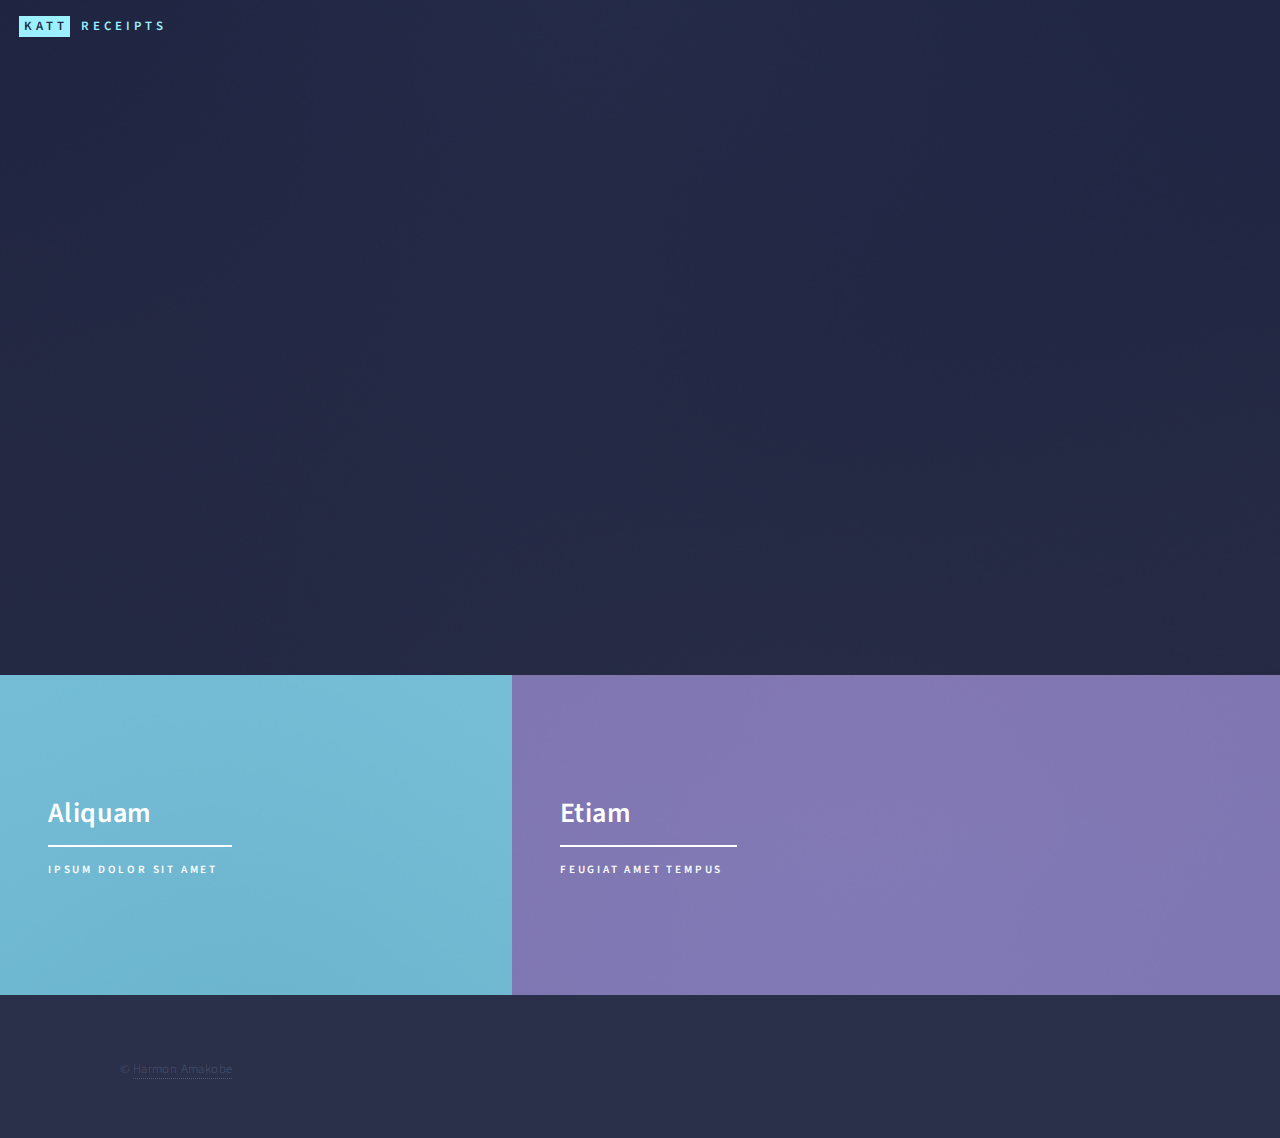
==== public/index.html @ 0a0f6b55 "simplified html" ====
<!DOCTYPE HTML>
<html lang="en">
<head>
    <meta charset="utf-8">
    <meta name="viewport" content="width=device-width, initial-scale=1, user-scalable=no">
    <title>Katt Receipts</title>
    <link rel="stylesheet" href="assets/css/main.css">
    <link rel="icon" href="images/logos/favicon.png">
    <noscript><link rel="stylesheet" href="assets/css/noscript.css"></noscript>
</head>
<body class="is-preload">

    <div id="wrapper">

        <header id="header" class="alt">
            <a href="index.html" class="logo">
                <strong>Katt</strong>
                <span>Receipts</span>
            </a>
        </header>

        <section id="banner" class="major">
            <div class="inner">
                <iframe class="video" src="https://www.youtube.com/embed/8oRRZiRQxTs?autoplay=1" frameborder="0" allow="accelerometer; autoplay; encrypted-media; gyroscope;" allowfullscreen></iframe>
            </div>
        </section>

        <div id="main">

            <section id="one" class="tiles">
                <article>
                    <span class="image">
                        <img src="images/pic01.jpg" alt="">
                    </span>
                    <header class="major">
                        <h3><a href="landing.html" class="link">Aliquam</a></h3>
                        <p>Ipsum dolor sit amet</p>
                    </header>
                </article>
                <article>
                    <span class="image">
                        <img src="images/pic06.jpg" alt="">
                    </span>
                    <header class="major">
                        <h3><a href="landing.html" class="link">Etiam</a></h3>
                        <p>Feugiat amet tempus</p>
                    </header>
                </article>
            </section>

            <footer id="footer">
                <div class="inner">
                    <ul class="copyright">
                        <li>&copy; <a href="https://harmon.amakobe.page">Harmon Amakobe</a></li>
                    </ul>
                </div>
            </footer>

        </div>

        <script src="assets/js/jquery.min.js"></script>
        <script src="assets/js/jquery.scrolly.min.js"></script>
        <script src="assets/js/jquery.scrollex.min.js"></script>
        <script src="assets/js/browser.min.js"></script>
        <script src="assets/js/breakpoints.min.js"></script>
        <script src="assets/js/util.js"></script>
        <script src="assets/js/main.js"></script>

    </div>

</body>
</html>
---- public/assets/css/main.css ----
@import url(fontawesome-all.min.css);
@import url("https://fonts.googleapis.com/css?family=Source+Sans+Pro:300,300italic,600,600italic");

/*
	Forty by HTML5 UP
	html5up.net | @ajlkn
	Free for personal and commercial use under the CCA 3.0 license (html5up.net/license)
*/

html, body, div, span, applet, object,
iframe, h1, h2, h3, h4, h5, h6, p, blockquote,
pre, a, abbr, acronym, address, big, cite,
code, del, dfn, em, img, ins, kbd, q, s, samp,
small, strike, strong, sub, sup, tt, var, b,
u, i, center, dl, dt, dd, ol, ul, li, fieldset,
form, label, legend, table, caption, tbody,
tfoot, thead, tr, th, td, article, aside,
canvas, details, embed, figure, figcaption,
footer, header, hgroup, menu, nav, output, ruby,
section, summary, time, mark, audio, video {
	margin: 0;
	padding: 0;
	border: 0;
	font-size: 100%;
	font: inherit;
	vertical-align: baseline;}

article, aside, details, figcaption, figure,
footer, header, hgroup, menu, nav, section {
	display: block;}

.video {
	aspect-ratio: 16 / 9;
	width: 100%;
	}

body {
	line-height: 1;
}

ol, ul {
	list-style: none;
}

blockquote, q {
	quotes: none;
}

	blockquote:before, blockquote:after, q:before, q:after {
		content: '';
		content: none;
	}

table {
	border-collapse: collapse;
	border-spacing: 0;
}

body {
	-webkit-text-size-adjust: none;
}

mark {
	background-color: transparent;
	color: inherit;
}

input::-moz-focus-inner {
	border: 0;
	padding: 0;
}

input, select, textarea {
	-moz-appearance: none;
	-webkit-appearance: none;
	-ms-appearance: none;
	appearance: none;
}

/* Basic */

	@-ms-viewport {
		width: device-width;
	}

	body {
		-ms-overflow-style: scrollbar;
	}

	@media screen and (max-width: 480px) {

		html, body {
			min-width: 320px;
		}

	}

	html {
		box-sizing: border-box;
	}

	*, *:before, *:after {
		box-sizing: inherit;
	}

	body {
		background: #242943;
	}

		body.is-preload *, body.is-preload *:before, body.is-preload *:after {
			-moz-animation: none !important;
			-webkit-animation: none !important;
			-ms-animation: none !important;
			animation: none !important;
			-moz-transition: none !important;
			-webkit-transition: none !important;
			-ms-transition: none !important;
			transition: none !important;
		}

/* Type */

	body, input, select, textarea {
		color: #ffffff;
		font-family: "Source Sans Pro", Helvetica, sans-serif;
		font-size: 17pt;
		font-weight: 300;
		letter-spacing: 0.025em;
		line-height: 1.65;
	}

		@media screen and (max-width: 1680px) {

			body, input, select, textarea {
				font-size: 14pt;
			}

		}

		@media screen and (max-width: 1280px) {

			body, input, select, textarea {
				font-size: 12pt;
			}

		}

		@media screen and (max-width: 360px) {

			body, input, select, textarea {
				font-size: 11pt;
			}

		}

	a {
		-moz-transition: color 0.2s ease-in-out, border-bottom-color 0.2s ease-in-out;
		-webkit-transition: color 0.2s ease-in-out, border-bottom-color 0.2s ease-in-out;
		-ms-transition: color 0.2s ease-in-out, border-bottom-color 0.2s ease-in-out;
		transition: color 0.2s ease-in-out, border-bottom-color 0.2s ease-in-out;
		border-bottom: dotted 1px;
		color: inherit;
		text-decoration: none;
	}

		a:hover {
			border-bottom-color: transparent;
			color: #9bf1ff !important;
		}

		a:active {
			color: #53e3fb !important;
		}

	strong, b {
		color: #ffffff;
		font-weight: 600;
	}

	em, i {
		font-style: italic;
	}

	p {
		margin: 0 0 2em 0;
	}

	h1, h2, h3, h4, h5, h6 {
		color: #ffffff;
		font-weight: 600;
		line-height: 1.65;
		margin: 0 0 1em 0;
	}

		h1 a, h2 a, h3 a, h4 a, h5 a, h6 a {
			color: inherit;
			border-bottom: 0;
		}

	h1 {
		font-size: 2.5em;
	}

	h2 {
		font-size: 1.75em;
	}

	h3 {
		font-size: 1.35em;
	}

	h4 {
		font-size: 1.1em;
	}

	h5 {
		font-size: 0.9em;
	}

	h6 {
		font-size: 0.7em;
	}

	@media screen and (max-width: 736px) {

		h1 {
			font-size: 2em;
		}

		h2 {
			font-size: 1.5em;
		}

		h3 {
			font-size: 1.25em;
		}

	}

	sub {
		font-size: 0.8em;
		position: relative;
		top: 0.5em;
	}

	sup {
		font-size: 0.8em;
		position: relative;
		top: -0.5em;
	}

	blockquote {
		border-left: solid 4px rgba(212, 212, 255, 0.1);
		font-style: italic;
		margin: 0 0 2em 0;
		padding: 0.5em 0 0.5em 2em;
	}

	code {
		background: rgba(212, 212, 255, 0.035);
		font-family: "Courier New", monospace;
		font-size: 0.9em;
		margin: 0 0.25em;
		padding: 0.25em 0.65em;
	}

	pre {
		-webkit-overflow-scrolling: touch;
		font-family: "Courier New", monospace;
		font-size: 0.9em;
		margin: 0 0 2em 0;
	}

		pre code {
			display: block;
			line-height: 1.75;
			padding: 1em 1.5em;
			overflow-x: auto;
		}

	hr {
		border: 0;
		border-bottom: solid 1px rgba(212, 212, 255, 0.1);
		margin: 2em 0;
	}

		hr.major {
			margin: 3em 0;
		}

	.align-left {
		text-align: left;
	}

	.align-center {
		text-align: center;
	}

	.align-right {
		text-align: right;
	}

/* Row */

	.row {
		display: flex;
		flex-wrap: wrap;
		box-sizing: border-box;
		align-items: stretch;
	}

		.row > * {
			box-sizing: border-box;
		}

		.row.gtr-uniform > * > :last-child {
			margin-bottom: 0;
		}

		.row.aln-left {
			justify-content: flex-start;
		}

		.row.aln-center {
			justify-content: center;
		}

		.row.aln-right {
			justify-content: flex-end;
		}

		.row.aln-top {
			align-items: flex-start;
		}

		.row.aln-middle {
			align-items: center;
		}

		.row.aln-bottom {
			align-items: flex-end;
		}

		.row > .imp {
			order: -1;
		}

		.row > .col-1 {
			width: 8.33333%;
		}

		.row > .off-1 {
			margin-left: 8.33333%;
		}

		.row > .col-2 {
			width: 16.66667%;
		}

		.row > .off-2 {
			margin-left: 16.66667%;
		}

		.row > .col-3 {
			width: 25%;
		}

		.row > .off-3 {
			margin-left: 25%;
		}

		.row > .col-4 {
			width: 33.33333%;
		}

		.row > .off-4 {
			margin-left: 33.33333%;
		}

		.row > .col-5 {
			width: 41.66667%;
		}

		.row > .off-5 {
			margin-left: 41.66667%;
		}

		.row > .col-6 {
			width: 50%;
		}

		.row > .off-6 {
			margin-left: 50%;
		}

		.row > .col-7 {
			width: 58.33333%;
		}

		.row > .off-7 {
			margin-left: 58.33333%;
		}

		.row > .col-8 {
			width: 66.66667%;
		}

		.row > .off-8 {
			margin-left: 66.66667%;
		}

		.row > .col-9 {
			width: 75%;
		}

		.row > .off-9 {
			margin-left: 75%;
		}

		.row > .col-10 {
			width: 83.33333%;
		}

		.row > .off-10 {
			margin-left: 83.33333%;
		}

		.row > .col-11 {
			width: 91.66667%;
		}

		.row > .off-11 {
			margin-left: 91.66667%;
		}

		.row > .col-12 {
			width: 100%;
		}

		.row > .off-12 {
			margin-left: 100%;
		}

		.row.gtr-0 {
			margin-top: 0;
			margin-left: 0em;
		}

			.row.gtr-0 > * {
				padding: 0 0 0 0em;
			}

			.row.gtr-0.gtr-uniform {
				margin-top: 0em;
			}

				.row.gtr-0.gtr-uniform > * {
					padding-top: 0em;
				}

		.row.gtr-25 {
			margin-top: 0;
			margin-left: -0.5em;
		}

			.row.gtr-25 > * {
				padding: 0 0 0 0.5em;
			}

			.row.gtr-25.gtr-uniform {
				margin-top: -0.5em;
			}

				.row.gtr-25.gtr-uniform > * {
					padding-top: 0.5em;
				}

		.row.gtr-50 {
			margin-top: 0;
			margin-left: -1em;
		}

			.row.gtr-50 > * {
				padding: 0 0 0 1em;
			}

			.row.gtr-50.gtr-uniform {
				margin-top: -1em;
			}

				.row.gtr-50.gtr-uniform > * {
					padding-top: 1em;
				}

		.row {
			margin-top: 0;
			margin-left: -2em;
		}

			.row > * {
				padding: 0 0 0 2em;
			}

			.row.gtr-uniform {
				margin-top: -2em;
			}

				.row.gtr-uniform > * {
					padding-top: 2em;
				}

		.row.gtr-150 {
			margin-top: 0;
			margin-left: -3em;
		}

			.row.gtr-150 > * {
				padding: 0 0 0 3em;
			}

			.row.gtr-150.gtr-uniform {
				margin-top: -3em;
			}

				.row.gtr-150.gtr-uniform > * {
					padding-top: 3em;
				}

		.row.gtr-200 {
			margin-top: 0;
			margin-left: -4em;
		}

			.row.gtr-200 > * {
				padding: 0 0 0 4em;
			}

			.row.gtr-200.gtr-uniform {
				margin-top: -4em;
			}

				.row.gtr-200.gtr-uniform > * {
					padding-top: 4em;
				}

		@media screen and (max-width: 1680px) {

			.row {
				display: flex;
				flex-wrap: wrap;
				box-sizing: border-box;
				align-items: stretch;
			}

				.row > * {
					box-sizing: border-box;
				}

				.row.gtr-uniform > * > :last-child {
					margin-bottom: 0;
				}

				.row.aln-left {
					justify-content: flex-start;
				}

				.row.aln-center {
					justify-content: center;
				}

				.row.aln-right {
					justify-content: flex-end;
				}

				.row.aln-top {
					align-items: flex-start;
				}

				.row.aln-middle {
					align-items: center;
				}

				.row.aln-bottom {
					align-items: flex-end;
				}

				.row > .imp-xlarge {
					order: -1;
				}

				.row > .col-1-xlarge {
					width: 8.33333%;
				}

				.row > .off-1-xlarge {
					margin-left: 8.33333%;
				}

				.row > .col-2-xlarge {
					width: 16.66667%;
				}

				.row > .off-2-xlarge {
					margin-left: 16.66667%;
				}

				.row > .col-3-xlarge {
					width: 25%;
				}

				.row > .off-3-xlarge {
					margin-left: 25%;
				}

				.row > .col-4-xlarge {
					width: 33.33333%;
				}

				.row > .off-4-xlarge {
					margin-left: 33.33333%;
				}

				.row > .col-5-xlarge {
					width: 41.66667%;
				}

				.row > .off-5-xlarge {
					margin-left: 41.66667%;
				}

				.row > .col-6-xlarge {
					width: 50%;
				}

				.row > .off-6-xlarge {
					margin-left: 50%;
				}

				.row > .col-7-xlarge {
					width: 58.33333%;
				}

				.row > .off-7-xlarge {
					margin-left: 58.33333%;
				}

				.row > .col-8-xlarge {
					width: 66.66667%;
				}

				.row > .off-8-xlarge {
					margin-left: 66.66667%;
				}

				.row > .col-9-xlarge {
					width: 75%;
				}

				.row > .off-9-xlarge {
					margin-left: 75%;
				}

				.row > .col-10-xlarge {
					width: 83.33333%;
				}

				.row > .off-10-xlarge {
					margin-left: 83.33333%;
				}

				.row > .col-11-xlarge {
					width: 91.66667%;
				}

				.row > .off-11-xlarge {
					margin-left: 91.66667%;
				}

				.row > .col-12-xlarge {
					width: 100%;
				}

				.row > .off-12-xlarge {
					margin-left: 100%;
				}

				.row.gtr-0 {
					margin-top: 0;
					margin-left: 0em;
				}

					.row.gtr-0 > * {
						padding: 0 0 0 0em;
					}

					.row.gtr-0.gtr-uniform {
						margin-top: 0em;
					}

						.row.gtr-0.gtr-uniform > * {
							padding-top: 0em;
						}

				.row.gtr-25 {
					margin-top: 0;
					margin-left: -0.5em;
				}

					.row.gtr-25 > * {
						padding: 0 0 0 0.5em;
					}

					.row.gtr-25.gtr-uniform {
						margin-top: -0.5em;
					}

						.row.gtr-25.gtr-uniform > * {
							padding-top: 0.5em;
						}

				.row.gtr-50 {
					margin-top: 0;
					margin-left: -1em;
				}

					.row.gtr-50 > * {
						padding: 0 0 0 1em;
					}

					.row.gtr-50.gtr-uniform {
						margin-top: -1em;
					}

						.row.gtr-50.gtr-uniform > * {
							padding-top: 1em;
						}

				.row {
					margin-top: 0;
					margin-left: -2em;
				}

					.row > * {
						padding: 0 0 0 2em;
					}

					.row.gtr-uniform {
						margin-top: -2em;
					}

						.row.gtr-uniform > * {
							padding-top: 2em;
						}

				.row.gtr-150 {
					margin-top: 0;
					margin-left: -3em;
				}

					.row.gtr-150 > * {
						padding: 0 0 0 3em;
					}

					.row.gtr-150.gtr-uniform {
						margin-top: -3em;
					}

						.row.gtr-150.gtr-uniform > * {
							padding-top: 3em;
						}

				.row.gtr-200 {
					margin-top: 0;
					margin-left: -4em;
				}

					.row.gtr-200 > * {
						padding: 0 0 0 4em;
					}

					.row.gtr-200.gtr-uniform {
						margin-top: -4em;
					}

						.row.gtr-200.gtr-uniform > * {
							padding-top: 4em;
						}

		}

		@media screen and (max-width: 1280px) {

			.row {
				display: flex;
				flex-wrap: wrap;
				box-sizing: border-box;
				align-items: stretch;
			}

				.row > * {
					box-sizing: border-box;
				}

				.row.gtr-uniform > * > :last-child {
					margin-bottom: 0;
				}

				.row.aln-left {
					justify-content: flex-start;
				}

				.row.aln-center {
					justify-content: center;
				}

				.row.aln-right {
					justify-content: flex-end;
				}

				.row.aln-top {
					align-items: flex-start;
				}

				.row.aln-middle {
					align-items: center;
				}

				.row.aln-bottom {
					align-items: flex-end;
				}

				.row > .imp-large {
					order: -1;
				}

				.row > .col-1-large {
					width: 8.33333%;
				}

				.row > .off-1-large {
					margin-left: 8.33333%;
				}

				.row > .col-2-large {
					width: 16.66667%;
				}

				.row > .off-2-large {
					margin-left: 16.66667%;
				}

				.row > .col-3-large {
					width: 25%;
				}

				.row > .off-3-large {
					margin-left: 25%;
				}

				.row > .col-4-large {
					width: 33.33333%;
				}

				.row > .off-4-large {
					margin-left: 33.33333%;
				}

				.row > .col-5-large {
					width: 41.66667%;
				}

				.row > .off-5-large {
					margin-left: 41.66667%;
				}

				.row > .col-6-large {
					width: 50%;
				}

				.row > .off-6-large {
					margin-left: 50%;
				}

				.row > .col-7-large {
					width: 58.33333%;
				}

				.row > .off-7-large {
					margin-left: 58.33333%;
				}

				.row > .col-8-large {
					width: 66.66667%;
				}

				.row > .off-8-large {
					margin-left: 66.66667%;
				}

				.row > .col-9-large {
					width: 75%;
				}

				.row > .off-9-large {
					margin-left: 75%;
				}

				.row > .col-10-large {
					width: 83.33333%;
				}

				.row > .off-10-large {
					margin-left: 83.33333%;
				}

				.row > .col-11-large {
					width: 91.66667%;
				}

				.row > .off-11-large {
					margin-left: 91.66667%;
				}

				.row > .col-12-large {
					width: 100%;
				}

				.row > .off-12-large {
					margin-left: 100%;
				}

				.row.gtr-0 {
					margin-top: 0;
					margin-left: 0em;
				}

					.row.gtr-0 > * {
						padding: 0 0 0 0em;
					}

					.row.gtr-0.gtr-uniform {
						margin-top: 0em;
					}

						.row.gtr-0.gtr-uniform > * {
							padding-top: 0em;
						}

				.row.gtr-25 {
					margin-top: 0;
					margin-left: -0.375em;
				}

					.row.gtr-25 > * {
						padding: 0 0 0 0.375em;
					}

					.row.gtr-25.gtr-uniform {
						margin-top: -0.375em;
					}

						.row.gtr-25.gtr-uniform > * {
							padding-top: 0.375em;
						}

				.row.gtr-50 {
					margin-top: 0;
					margin-left: -0.75em;
				}

					.row.gtr-50 > * {
						padding: 0 0 0 0.75em;
					}

					.row.gtr-50.gtr-uniform {
						margin-top: -0.75em;
					}

						.row.gtr-50.gtr-uniform > * {
							padding-top: 0.75em;
						}

				.row {
					margin-top: 0;
					margin-left: -1.5em;
				}

					.row > * {
						padding: 0 0 0 1.5em;
					}

					.row.gtr-uniform {
						margin-top: -1.5em;
					}

						.row.gtr-uniform > * {
							padding-top: 1.5em;
						}

				.row.gtr-150 {
					margin-top: 0;
					margin-left: -2.25em;
				}

					.row.gtr-150 > * {
						padding: 0 0 0 2.25em;
					}

					.row.gtr-150.gtr-uniform {
						margin-top: -2.25em;
					}

						.row.gtr-150.gtr-uniform > * {
							padding-top: 2.25em;
						}

				.row.gtr-200 {
					margin-top: 0;
					margin-left: -3em;
				}

					.row.gtr-200 > * {
						padding: 0 0 0 3em;
					}

					.row.gtr-200.gtr-uniform {
						margin-top: -3em;
					}

						.row.gtr-200.gtr-uniform > * {
							padding-top: 3em;
						}

		}

		@media screen and (max-width: 980px) {

			.row {
				display: flex;
				flex-wrap: wrap;
				box-sizing: border-box;
				align-items: stretch;
			}

				.row > * {
					box-sizing: border-box;
				}

				.row.gtr-uniform > * > :last-child {
					margin-bottom: 0;
				}

				.row.aln-left {
					justify-content: flex-start;
				}

				.row.aln-center {
					justify-content: center;
				}

				.row.aln-right {
					justify-content: flex-end;
				}

				.row.aln-top {
					align-items: flex-start;
				}

				.row.aln-middle {
					align-items: center;
				}

				.row.aln-bottom {
					align-items: flex-end;
				}

				.row > .imp-medium {
					order: -1;
				}

				.row > .col-1-medium {
					width: 8.33333%;
				}

				.row > .off-1-medium {
					margin-left: 8.33333%;
				}

				.row > .col-2-medium {
					width: 16.66667%;
				}

				.row > .off-2-medium {
					margin-left: 16.66667%;
				}

				.row > .col-3-medium {
					width: 25%;
				}

				.row > .off-3-medium {
					margin-left: 25%;
				}

				.row > .col-4-medium {
					width: 33.33333%;
				}

				.row > .off-4-medium {
					margin-left: 33.33333%;
				}

				.row > .col-5-medium {
					width: 41.66667%;
				}

				.row > .off-5-medium {
					margin-left: 41.66667%;
				}

				.row > .col-6-medium {
					width: 50%;
				}

				.row > .off-6-medium {
					margin-left: 50%;
				}

				.row > .col-7-medium {
					width: 58.33333%;
				}

				.row > .off-7-medium {
					margin-left: 58.33333%;
				}

				.row > .col-8-medium {
					width: 66.66667%;
				}

				.row > .off-8-medium {
					margin-left: 66.66667%;
				}

				.row > .col-9-medium {
					width: 75%;
				}

				.row > .off-9-medium {
					margin-left: 75%;
				}

				.row > .col-10-medium {
					width: 83.33333%;
				}

				.row > .off-10-medium {
					margin-left: 83.33333%;
				}

				.row > .col-11-medium {
					width: 91.66667%;
				}

				.row > .off-11-medium {
					margin-left: 91.66667%;
				}

				.row > .col-12-medium {
					width: 100%;
				}

				.row > .off-12-medium {
					margin-left: 100%;
				}

				.row.gtr-0 {
					margin-top: 0;
					margin-left: 0em;
				}

					.row.gtr-0 > * {
						padding: 0 0 0 0em;
					}

					.row.gtr-0.gtr-uniform {
						margin-top: 0em;
					}

						.row.gtr-0.gtr-uniform > * {
							padding-top: 0em;
						}

				.row.gtr-25 {
					margin-top: 0;
					margin-left: -0.375em;
				}

					.row.gtr-25 > * {
						padding: 0 0 0 0.375em;
					}

					.row.gtr-25.gtr-uniform {
						margin-top: -0.375em;
					}

						.row.gtr-25.gtr-uniform > * {
							padding-top: 0.375em;
						}

				.row.gtr-50 {
					margin-top: 0;
					margin-left: -0.75em;
				}

					.row.gtr-50 > * {
						padding: 0 0 0 0.75em;
					}

					.row.gtr-50.gtr-uniform {
						margin-top: -0.75em;
					}

						.row.gtr-50.gtr-uniform > * {
							padding-top: 0.75em;
						}

				.row {
					margin-top: 0;
					margin-left: -1.5em;
				}

					.row > * {
						padding: 0 0 0 1.5em;
					}

					.row.gtr-uniform {
						margin-top: -1.5em;
					}

						.row.gtr-uniform > * {
							padding-top: 1.5em;
						}

				.row.gtr-150 {
					margin-top: 0;
					margin-left: -2.25em;
				}

					.row.gtr-150 > * {
						padding: 0 0 0 2.25em;
					}

					.row.gtr-150.gtr-uniform {
						margin-top: -2.25em;
					}

						.row.gtr-150.gtr-uniform > * {
							padding-top: 2.25em;
						}

				.row.gtr-200 {
					margin-top: 0;
					margin-left: -3em;
				}

					.row.gtr-200 > * {
						padding: 0 0 0 3em;
					}

					.row.gtr-200.gtr-uniform {
						margin-top: -3em;
					}

						.row.gtr-200.gtr-uniform > * {
							padding-top: 3em;
						}

		}

		@media screen and (max-width: 736px) {

			.row {
				display: flex;
				flex-wrap: wrap;
				box-sizing: border-box;
				align-items: stretch;
			}

				.row > * {
					box-sizing: border-box;
				}

				.row.gtr-uniform > * > :last-child {
					margin-bottom: 0;
				}

				.row.aln-left {
					justify-content: flex-start;
				}

				.row.aln-center {
					justify-content: center;
				}

				.row.aln-right {
					justify-content: flex-end;
				}

				.row.aln-top {
					align-items: flex-start;
				}

				.row.aln-middle {
					align-items: center;
				}

				.row.aln-bottom {
					align-items: flex-end;
				}

				.row > .imp-small {
					order: -1;
				}

				.row > .col-1-small {
					width: 8.33333%;
				}

				.row > .off-1-small {
					margin-left: 8.33333%;
				}

				.row > .col-2-small {
					width: 16.66667%;
				}

				.row > .off-2-small {
					margin-left: 16.66667%;
				}

				.row > .col-3-small {
					width: 25%;
				}

				.row > .off-3-small {
					margin-left: 25%;
				}

				.row > .col-4-small {
					width: 33.33333%;
				}

				.row > .off-4-small {
					margin-left: 33.33333%;
				}

				.row > .col-5-small {
					width: 41.66667%;
				}

				.row > .off-5-small {
					margin-left: 41.66667%;
				}

				.row > .col-6-small {
					width: 50%;
				}

				.row > .off-6-small {
					margin-left: 50%;
				}

				.row > .col-7-small {
					width: 58.33333%;
				}

				.row > .off-7-small {
					margin-left: 58.33333%;
				}

				.row > .col-8-small {
					width: 66.66667%;
				}

				.row > .off-8-small {
					margin-left: 66.66667%;
				}

				.row > .col-9-small {
					width: 75%;
				}

				.row > .off-9-small {
					margin-left: 75%;
				}

				.row > .col-10-small {
					width: 83.33333%;
				}

				.row > .off-10-small {
					margin-left: 83.33333%;
				}

				.row > .col-11-small {
					width: 91.66667%;
				}

				.row > .off-11-small {
					margin-left: 91.66667%;
				}

				.row > .col-12-small {
					width: 100%;
				}

				.row > .off-12-small {
					margin-left: 100%;
				}

				.row.gtr-0 {
					margin-top: 0;
					margin-left: 0em;
				}

					.row.gtr-0 > * {
						padding: 0 0 0 0em;
					}

					.row.gtr-0.gtr-uniform {
						margin-top: 0em;
					}

						.row.gtr-0.gtr-uniform > * {
							padding-top: 0em;
						}

				.row.gtr-25 {
					margin-top: 0;
					margin-left: -0.3125em;
				}

					.row.gtr-25 > * {
						padding: 0 0 0 0.3125em;
					}

					.row.gtr-25.gtr-uniform {
						margin-top: -0.3125em;
					}

						.row.gtr-25.gtr-uniform > * {
							padding-top: 0.3125em;
						}

				.row.gtr-50 {
					margin-top: 0;
					margin-left: -0.625em;
				}

					.row.gtr-50 > * {
						padding: 0 0 0 0.625em;
					}

					.row.gtr-50.gtr-uniform {
						margin-top: -0.625em;
					}

						.row.gtr-50.gtr-uniform > * {
							padding-top: 0.625em;
						}

				.row {
					margin-top: 0;
					margin-left: -1.25em;
				}

					.row > * {
						padding: 0 0 0 1.25em;
					}

					.row.gtr-uniform {
						margin-top: -1.25em;
					}

						.row.gtr-uniform > * {
							padding-top: 1.25em;
						}

				.row.gtr-150 {
					margin-top: 0;
					margin-left: -1.875em;
				}

					.row.gtr-150 > * {
						padding: 0 0 0 1.875em;
					}

					.row.gtr-150.gtr-uniform {
						margin-top: -1.875em;
					}

						.row.gtr-150.gtr-uniform > * {
							padding-top: 1.875em;
						}

				.row.gtr-200 {
					margin-top: 0;
					margin-left: -2.5em;
				}

					.row.gtr-200 > * {
						padding: 0 0 0 2.5em;
					}

					.row.gtr-200.gtr-uniform {
						margin-top: -2.5em;
					}

						.row.gtr-200.gtr-uniform > * {
							padding-top: 2.5em;
						}

		}

		@media screen and (max-width: 480px) {

			.row {
				display: flex;
				flex-wrap: wrap;
				box-sizing: border-box;
				align-items: stretch;
			}

				.row > * {
					box-sizing: border-box;
				}

				.row.gtr-uniform > * > :last-child {
					margin-bottom: 0;
				}

				.row.aln-left {
					justify-content: flex-start;
				}

				.row.aln-center {
					justify-content: center;
				}

				.row.aln-right {
					justify-content: flex-end;
				}

				.row.aln-top {
					align-items: flex-start;
				}

				.row.aln-middle {
					align-items: center;
				}

				.row.aln-bottom {
					align-items: flex-end;
				}

				.row > .imp-xsmall {
					order: -1;
				}

				.row > .col-1-xsmall {
					width: 8.33333%;
				}

				.row > .off-1-xsmall {
					margin-left: 8.33333%;
				}

				.row > .col-2-xsmall {
					width: 16.66667%;
				}

				.row > .off-2-xsmall {
					margin-left: 16.66667%;
				}

				.row > .col-3-xsmall {
					width: 25%;
				}

				.row > .off-3-xsmall {
					margin-left: 25%;
				}

				.row > .col-4-xsmall {
					width: 33.33333%;
				}

				.row > .off-4-xsmall {
					margin-left: 33.33333%;
				}

				.row > .col-5-xsmall {
					width: 41.66667%;
				}

				.row > .off-5-xsmall {
					margin-left: 41.66667%;
				}

				.row > .col-6-xsmall {
					width: 50%;
				}

				.row > .off-6-xsmall {
					margin-left: 50%;
				}

				.row > .col-7-xsmall {
					width: 58.33333%;
				}

				.row > .off-7-xsmall {
					margin-left: 58.33333%;
				}

				.row > .col-8-xsmall {
					width: 66.66667%;
				}

				.row > .off-8-xsmall {
					margin-left: 66.66667%;
				}

				.row > .col-9-xsmall {
					width: 75%;
				}

				.row > .off-9-xsmall {
					margin-left: 75%;
				}

				.row > .col-10-xsmall {
					width: 83.33333%;
				}

				.row > .off-10-xsmall {
					margin-left: 83.33333%;
				}

				.row > .col-11-xsmall {
					width: 91.66667%;
				}

				.row > .off-11-xsmall {
					margin-left: 91.66667%;
				}

				.row > .col-12-xsmall {
					width: 100%;
				}

				.row > .off-12-xsmall {
					margin-left: 100%;
				}

				.row.gtr-0 {
					margin-top: 0;
					margin-left: 0em;
				}

					.row.gtr-0 > * {
						padding: 0 0 0 0em;
					}

					.row.gtr-0.gtr-uniform {
						margin-top: 0em;
					}

						.row.gtr-0.gtr-uniform > * {
							padding-top: 0em;
						}

				.row.gtr-25 {
					margin-top: 0;
					margin-left: -0.3125em;
				}

					.row.gtr-25 > * {
						padding: 0 0 0 0.3125em;
					}

					.row.gtr-25.gtr-uniform {
						margin-top: -0.3125em;
					}

						.row.gtr-25.gtr-uniform > * {
							padding-top: 0.3125em;
						}

				.row.gtr-50 {
					margin-top: 0;
					margin-left: -0.625em;
				}

					.row.gtr-50 > * {
						padding: 0 0 0 0.625em;
					}

					.row.gtr-50.gtr-uniform {
						margin-top: -0.625em;
					}

						.row.gtr-50.gtr-uniform > * {
							padding-top: 0.625em;
						}

				.row {
					margin-top: 0;
					margin-left: -1.25em;
				}

					.row > * {
						padding: 0 0 0 1.25em;
					}

					.row.gtr-uniform {
						margin-top: -1.25em;
					}

						.row.gtr-uniform > * {
							padding-top: 1.25em;
						}

				.row.gtr-150 {
					margin-top: 0;
					margin-left: -1.875em;
				}

					.row.gtr-150 > * {
						padding: 0 0 0 1.875em;
					}

					.row.gtr-150.gtr-uniform {
						margin-top: -1.875em;
					}

						.row.gtr-150.gtr-uniform > * {
							padding-top: 1.875em;
						}

				.row.gtr-200 {
					margin-top: 0;
					margin-left: -2.5em;
				}

					.row.gtr-200 > * {
						padding: 0 0 0 2.5em;
					}

					.row.gtr-200.gtr-uniform {
						margin-top: -2.5em;
					}

						.row.gtr-200.gtr-uniform > * {
							padding-top: 2.5em;
						}

		}

/* Section/Article */

	section.special, article.special {
		text-align: center;
	}

	header.major {
		width: -moz-max-content;
		width: -webkit-max-content;
		width: -ms-max-content;
		width: max-content;
		margin-bottom: 2em;
	}

		header.major > :first-child {
			margin-bottom: 0;
			width: calc(100% + 0.5em);
		}

			header.major > :first-child:after {
				content: '';
				background-color: #ffffff;
				display: block;
				height: 2px;
				margin: 0.325em 0 0.5em 0;
				width: 100%;
			}

		header.major > p {
			font-size: 0.7em;
			font-weight: 600;
			letter-spacing: 0.25em;
			margin-bottom: 0;
			text-transform: uppercase;
		}

		body.is-ie header.major > :first-child:after {
			max-width: 9em;
		}

		body.is-ie header.major > h1:after {
			max-width: 100% !important;
		}

	@media screen and (max-width: 736px) {

		header.major > p br {
			display: none;
		}

	}

/* Form */

	form {
		margin: 0 0 2em 0;
	}

		form > :last-child {
			margin-bottom: 0;
		}

		form > .fields {
			display: -moz-flex;
			display: -webkit-flex;
			display: -ms-flex;
			display: flex;
			-moz-flex-wrap: wrap;
			-webkit-flex-wrap: wrap;
			-ms-flex-wrap: wrap;
			flex-wrap: wrap;
			width: calc(100% + 3em);
			margin: -1.5em 0 2em -1.5em;
		}

			form > .fields > .field {
				-moz-flex-grow: 0;
				-webkit-flex-grow: 0;
				-ms-flex-grow: 0;
				flex-grow: 0;
				-moz-flex-shrink: 0;
				-webkit-flex-shrink: 0;
				-ms-flex-shrink: 0;
				flex-shrink: 0;
				padding: 1.5em 0 0 1.5em;
				width: calc(100% - 1.5em);
			}

				form > .fields > .field.half {
					width: calc(50% - 0.75em);
				}

				form > .fields > .field.third {
					width: calc(100%/3 - 0.5em);
				}

				form > .fields > .field.quarter {
					width: calc(25% - 0.375em);
				}

		@media screen and (max-width: 480px) {

			form > .fields {
				width: calc(100% + 3em);
				margin: -1.5em 0 2em -1.5em;
			}

				form > .fields > .field {
					padding: 1.5em 0 0 1.5em;
					width: calc(100% - 1.5em);
				}

					form > .fields > .field.half {
						width: calc(100% - 1.5em);
					}

					form > .fields > .field.third {
						width: calc(100% - 1.5em);
					}

					form > .fields > .field.quarter {
						width: calc(100% - 1.5em);
					}

		}

	label {
		color: #ffffff;
		display: block;
		font-size: 0.8em;
		font-weight: 600;
		letter-spacing: 0.25em;
		margin: 0 0 1em 0;
		text-transform: uppercase;
	}

	input[type="text"],
	input[type="password"],
	input[type="email"],
	input[type="tel"],
	input[type="search"],
	input[type="url"],
	select,
	textarea {
		-moz-appearance: none;
		-webkit-appearance: none;
		-ms-appearance: none;
		appearance: none;
		background: rgba(212, 212, 255, 0.035);
		border: none;
		border-radius: 0;
		color: inherit;
		display: block;
		outline: 0;
		padding: 0 1em;
		text-decoration: none;
		width: 100%;
	}

		input[type="text"]:invalid,
		input[type="password"]:invalid,
		input[type="email"]:invalid,
		input[type="tel"]:invalid,
		input[type="search"]:invalid,
		input[type="url"]:invalid,
		select:invalid,
		textarea:invalid {
			box-shadow: none;
		}

		input[type="text"]:focus,
		input[type="password"]:focus,
		input[type="email"]:focus,
		input[type="tel"]:focus,
		input[type="search"]:focus,
		input[type="url"]:focus,
		select:focus,
		textarea:focus {
			border-color: #9bf1ff;
			box-shadow: 0 0 0 2px #9bf1ff;
		}

	select {
		background-image: url("data:image/svg+xml;charset=utf8,%3Csvg xmlns='http://www.w3.org/2000/svg' width='40' height='40' preserveAspectRatio='none' viewBox='0 0 40 40'%3E%3Cpath d='M9.4,12.3l10.4,10.4l10.4-10.4c0.2-0.2,0.5-0.4,0.9-0.4c0.3,0,0.6,0.1,0.9,0.4l3.3,3.3c0.2,0.2,0.4,0.5,0.4,0.9 c0,0.4-0.1,0.6-0.4,0.9L20.7,31.9c-0.2,0.2-0.5,0.4-0.9,0.4c-0.3,0-0.6-0.1-0.9-0.4L4.3,17.3c-0.2-0.2-0.4-0.5-0.4-0.9 c0-0.4,0.1-0.6,0.4-0.9l3.3-3.3c0.2-0.2,0.5-0.4,0.9-0.4S9.1,12.1,9.4,12.3z' fill='rgba(212, 212, 255, 0.1)' /%3E%3C/svg%3E");
		background-size: 1.25rem;
		background-repeat: no-repeat;
		background-position: calc(100% - 1rem) center;
		height: 2.75em;
		padding-right: 2.75em;
		text-overflow: ellipsis;
	}

		select option {
			color: #ffffff;
			background: #242943;
		}

		select:focus::-ms-value {
			background-color: transparent;
		}

		select::-ms-expand {
			display: none;
		}

	input[type="text"],
	input[type="password"],
	input[type="email"],
	input[type="tel"],
	input[type="search"],
	input[type="url"],
	select {
		height: 2.75em;
	}

	textarea {
		padding: 0.75em 1em;
	}

	input[type="checkbox"],
	input[type="radio"] {
		-moz-appearance: none;
		-webkit-appearance: none;
		-ms-appearance: none;
		appearance: none;
		display: block;
		float: left;
		margin-right: -2em;
		opacity: 0;
		width: 1em;
		z-index: -1;
	}

		input[type="checkbox"] + label,
		input[type="radio"] + label {
			text-decoration: none;
			color: #ffffff;
			cursor: pointer;
			display: inline-block;
			font-weight: 300;
			padding-left: 2.65em;
			padding-right: 0.75em;
			position: relative;
		}

			input[type="checkbox"] + label:before,
			input[type="radio"] + label:before {
				-moz-osx-font-smoothing: grayscale;
				-webkit-font-smoothing: antialiased;
				display: inline-block;
				font-style: normal;
				font-variant: normal;
				text-rendering: auto;
				line-height: 1;
				text-transform: none !important;
				font-family: 'Font Awesome 5 Free';
				font-weight: 900;
			}

			input[type="checkbox"] + label:before,
			input[type="radio"] + label:before {
				background: rgba(212, 212, 255, 0.035);
				content: '';
				display: inline-block;
				font-size: 0.8em;
				height: 2.0625em;
				left: 0;
				letter-spacing: 0;
				line-height: 2.0625em;
				position: absolute;
				text-align: center;
				top: 0;
				width: 2.0625em;
			}

		input[type="checkbox"]:checked + label:before,
		input[type="radio"]:checked + label:before {
			background: #ffffff;
			border-color: #9bf1ff;
			content: '\f00c';
			color: #242943;
		}

		input[type="checkbox"]:focus + label:before,
		input[type="radio"]:focus + label:before {
			box-shadow: 0 0 0 2px #9bf1ff;
		}

	input[type="radio"] + label:before {
		border-radius: 100%;
	}

	::-webkit-input-placeholder {
		color: rgba(244, 244, 255, 0.2) !important;
		opacity: 1.0;
	}

	:-moz-placeholder {
		color: rgba(244, 244, 255, 0.2) !important;
		opacity: 1.0;
	}

	::-moz-placeholder {
		color: rgba(244, 244, 255, 0.2) !important;
		opacity: 1.0;
	}

	:-ms-input-placeholder {
		color: rgba(244, 244, 255, 0.2) !important;
		opacity: 1.0;
	}

/* Box */

	.box {
		border: solid 1px rgba(212, 212, 255, 0.1);
		margin-bottom: 2em;
		padding: 1.5em;
	}

		.box > :last-child,
		.box > :last-child > :last-child,
		.box > :last-child > :last-child > :last-child {
			margin-bottom: 0;
		}

		.box.alt {
			border: 0;
			border-radius: 0;
			padding: 0;
		}

/* Icon */

	.icon {
		text-decoration: none;
		border-bottom: none;
		position: relative;
	}

		.icon:before {
			-moz-osx-font-smoothing: grayscale;
			-webkit-font-smoothing: antialiased;
			display: inline-block;
			font-style: normal;
			font-variant: normal;
			text-rendering: auto;
			line-height: 1;
			text-transform: none !important;
			font-family: 'Font Awesome 5 Free';
			font-weight: 400;
		}

		.icon > .label {
			display: none;
		}

		.icon:before {
			line-height: inherit;
		}

		.icon.solid:before {
			font-weight: 900;
		}

		.icon.brands:before {
			font-family: 'Font Awesome 5 Brands';
		}

		.icon.alt:before {
			background-color: #ffffff;
			border-radius: 100%;
			color: #242943;
			display: inline-block;
			height: 2em;
			line-height: 2em;
			text-align: center;
			width: 2em;
		}

	a.icon.alt:before {
		-moz-transition: background-color 0.2s ease-in-out;
		-webkit-transition: background-color 0.2s ease-in-out;
		-ms-transition: background-color 0.2s ease-in-out;
		transition: background-color 0.2s ease-in-out;
	}

	a.icon.alt:hover:before {
		background-color: #6fc3df;
	}

	a.icon.alt:active:before {
		background-color: #37a6cb;
	}

/* Image */

	.image {
		border: 0;
		display: inline-block;
		position: relative;
	}

		.image img {
			display: block;
		}

		.image.left, .image.right {
			max-width: 30%;
		}

			.image.left img, .image.right img {
				width: 100%;
			}

		.image.left {
			float: left;
			margin: 0 1.5em 1.25em 0;
			top: 0.25em;
		}

		.image.right {
			float: right;
			margin: 0 0 1.25em 1.5em;
			top: 0.25em;
		}

		.image.fit {
			display: block;
			margin: 0 0 2em 0;
			width: 100%;
		}

			.image.fit img {
				width: 100%;
			}

		.image.main {
			display: block;
			margin: 2.5em 0;
			width: 100%;
		}

			.image.main img {
				width: 100%;
			}

			@media screen and (max-width: 736px) {

				.image.main {
					margin: 1.5em 0;
				}

			}

/* List */

	ol {
		list-style: decimal;
		margin: 0 0 2em 0;
		padding-left: 1.25em;
	}

		ol li {
			padding-left: 0.25em;
		}

	ul {
		list-style: disc;
		margin: 0 0 2em 0;
		padding-left: 1em;
	}

		ul li {
			padding-left: 0.5em;
		}

		ul.alt {
			list-style: none;
			padding-left: 0;
		}

			ul.alt li {
				border-top: solid 1px rgba(212, 212, 255, 0.1);
				padding: 0.5em 0;
			}

				ul.alt li:first-child {
					border-top: 0;
					padding-top: 0;
				}

	dl {
		margin: 0 0 2em 0;
	}

		dl dt {
			display: block;
			font-weight: 600;
			margin: 0 0 1em 0;
		}

		dl dd {
			margin-left: 2em;
		}

/* Actions */

	ul.actions {
		display: -moz-flex;
		display: -webkit-flex;
		display: -ms-flex;
		display: flex;
		cursor: default;
		list-style: none;
		margin-left: -1em;
		padding-left: 0;
	}

		ul.actions li {
			padding: 0 0 0 1em;
			vertical-align: middle;
		}

		ul.actions.special {
			-moz-justify-content: center;
			-webkit-justify-content: center;
			-ms-justify-content: center;
			justify-content: center;
			width: 100%;
			margin-left: 0;
		}

			ul.actions.special li:first-child {
				padding-left: 0;
			}

		ul.actions.stacked {
			-moz-flex-direction: column;
			-webkit-flex-direction: column;
			-ms-flex-direction: column;
			flex-direction: column;
			margin-left: 0;
		}

			ul.actions.stacked li {
				padding: 1.3em 0 0 0;
			}

				ul.actions.stacked li:first-child {
					padding-top: 0;
				}

		ul.actions.fit {
			width: calc(100% + 1em);
		}

			ul.actions.fit li {
				-moz-flex-grow: 1;
				-webkit-flex-grow: 1;
				-ms-flex-grow: 1;
				flex-grow: 1;
				-moz-flex-shrink: 1;
				-webkit-flex-shrink: 1;
				-ms-flex-shrink: 1;
				flex-shrink: 1;
				width: 100%;
			}

				ul.actions.fit li > * {
					width: 100%;
				}

			ul.actions.fit.stacked {
				width: 100%;
			}

/* Icons */

	ul.icons {
		cursor: default;
		list-style: none;
		padding-left: 0;
	}

		ul.icons li {
			display: inline-block;
			padding: 0 1em 0 0;
		}

			ul.icons li:last-child {
				padding-right: 0;
			}

		@media screen and (max-width: 736px) {

			ul.icons li {
				padding: 0 0.75em 0 0;
			}

		}

/* Pagination */

	ul.pagination {
		cursor: default;
		list-style: none;
		padding-left: 0;
	}

		ul.pagination li {
			display: inline-block;
			padding-left: 0;
			vertical-align: middle;
		}

			ul.pagination li > .page {
				-moz-transition: background-color 0.2s ease-in-out, color 0.2s ease-in-out;
				-webkit-transition: background-color 0.2s ease-in-out, color 0.2s ease-in-out;
				-ms-transition: background-color 0.2s ease-in-out, color 0.2s ease-in-out;
				transition: background-color 0.2s ease-in-out, color 0.2s ease-in-out;
				border-bottom: 0;
				display: inline-block;
				font-size: 0.8em;
				font-weight: 600;
				height: 1.5em;
				line-height: 1.5em;
				margin: 0 0.125em;
				min-width: 1.5em;
				padding: 0 0.5em;
				text-align: center;
			}

				ul.pagination li > .page.active {
					background-color: #ffffff;
					color: #242943;
				}

					ul.pagination li > .page.active:hover {
						background-color: #9bf1ff;
						color: #242943 !important;
					}

					ul.pagination li > .page.active:active {
						background-color: #53e3fb;
					}

			ul.pagination li:first-child {
				padding-right: 0.75em;
			}

			ul.pagination li:last-child {
				padding-left: 0.75em;
			}

		@media screen and (max-width: 480px) {

			ul.pagination li:nth-child(n+2):nth-last-child(n+2) {
				display: none;
			}

			ul.pagination li:first-child {
				padding-right: 0;
			}

		}

/* Table */

	.table-wrapper {
		-webkit-overflow-scrolling: touch;
		overflow-x: auto;
	}

	table {
		margin: 0 0 2em 0;
		width: 100%;
	}

		table tbody tr {
			border: solid 1px rgba(212, 212, 255, 0.1);
			border-left: 0;
			border-right: 0;
		}

			table tbody tr:nth-child(2n + 1) {
				background-color: rgba(212, 212, 255, 0.035);
			}

		table td {
			padding: 0.75em 0.75em;
		}

		table th {
			color: #ffffff;
			font-size: 0.9em;
			font-weight: 600;
			padding: 0 0.75em 0.75em 0.75em;
			text-align: left;
		}

		table thead {
			border-bottom: solid 2px rgba(212, 212, 255, 0.1);
		}

		table tfoot {
			border-top: solid 2px rgba(212, 212, 255, 0.1);
		}

		table.alt {
			border-collapse: separate;
		}

			table.alt tbody tr td {
				border: solid 1px rgba(212, 212, 255, 0.1);
				border-left-width: 0;
				border-top-width: 0;
			}

				table.alt tbody tr td:first-child {
					border-left-width: 1px;
				}

			table.alt tbody tr:first-child td {
				border-top-width: 1px;
			}

			table.alt thead {
				border-bottom: 0;
			}

			table.alt tfoot {
				border-top: 0;
			}

/* Button */

	input[type="submit"],
	input[type="reset"],
	input[type="button"],
	button,
	.button {
		-moz-appearance: none;
		-webkit-appearance: none;
		-ms-appearance: none;
		appearance: none;
		-moz-transition: background-color 0.2s ease-in-out, box-shadow 0.2s ease-in-out, color 0.2s ease-in-out;
		-webkit-transition: background-color 0.2s ease-in-out, box-shadow 0.2s ease-in-out, color 0.2s ease-in-out;
		-ms-transition: background-color 0.2s ease-in-out, box-shadow 0.2s ease-in-out, color 0.2s ease-in-out;
		transition: background-color 0.2s ease-in-out, box-shadow 0.2s ease-in-out, color 0.2s ease-in-out;
		background-color: transparent;
		border: 0;
		border-radius: 0;
		box-shadow: inset 0 0 0 2px #ffffff;
		color: #ffffff;
		cursor: pointer;
		display: inline-block;
		font-size: 0.8em;
		font-weight: 600;
		height: 3.5em;
		letter-spacing: 0.25em;
		line-height: 3.5em;
		padding: 0 1.75em;
		text-align: center;
		text-decoration: none;
		text-transform: uppercase;
		white-space: nowrap;
	}

		input[type="submit"]:hover, input[type="submit"]:active,
		input[type="reset"]:hover,
		input[type="reset"]:active,
		input[type="button"]:hover,
		input[type="button"]:active,
		button:hover,
		button:active,
		.button:hover,
		.button:active {
			box-shadow: inset 0 0 0 2px #9bf1ff;
			color: #9bf1ff;
		}

		input[type="submit"]:active,
		input[type="reset"]:active,
		input[type="button"]:active,
		button:active,
		.button:active {
			background-color: rgba(155, 241, 255, 0.1);
			box-shadow: inset 0 0 0 2px #53e3fb;
			color: #53e3fb;
		}

		input[type="submit"].icon:before,
		input[type="reset"].icon:before,
		input[type="button"].icon:before,
		button.icon:before,
		.button.icon:before {
			margin-right: 0.5em;
		}

		input[type="submit"].fit,
		input[type="reset"].fit,
		input[type="button"].fit,
		button.fit,
		.button.fit {
			width: 100%;
		}

		input[type="submit"].small,
		input[type="reset"].small,
		input[type="button"].small,
		button.small,
		.button.small {
			font-size: 0.6em;
		}

		input[type="submit"].large,
		input[type="reset"].large,
		input[type="button"].large,
		button.large,
		.button.large {
			font-size: 1.25em;
			height: 3em;
			line-height: 3em;
		}

		input[type="submit"].next,
		input[type="reset"].next,
		input[type="button"].next,
		button.next,
		.button.next {
			padding-right: 4.5em;
			position: relative;
		}

			input[type="submit"].next:before, input[type="submit"].next:after,
			input[type="reset"].next:before,
			input[type="reset"].next:after,
			input[type="button"].next:before,
			input[type="button"].next:after,
			button.next:before,
			button.next:after,
			.button.next:before,
			.button.next:after {
				-moz-transition: opacity 0.2s ease-in-out;
				-webkit-transition: opacity 0.2s ease-in-out;
				-ms-transition: opacity 0.2s ease-in-out;
				transition: opacity 0.2s ease-in-out;
				background-position: center right;
				background-repeat: no-repeat;
				background-size: 36px 24px;
				content: '';
				display: block;
				height: 100%;
				position: absolute;
				right: 1.5em;
				top: 0;
				vertical-align: middle;
				width: 36px;
			}

			input[type="submit"].next:before,
			input[type="reset"].next:before,
			input[type="button"].next:before,
			button.next:before,
			.button.next:before {
				background-image: url("data:image/svg+xml;charset=utf8,%3Csvg xmlns='http://www.w3.org/2000/svg' xmlns:xlink='http://www.w3.org/1999/xlink' width='36px' height='24px' viewBox='0 0 36 24' zoomAndPan='disable'%3E%3Cstyle%3Eline %7B stroke: %23ffffff%3B stroke-width: 2px%3B %7D%3C/style%3E%3Cline x1='0' y1='12' x2='34' y2='12' /%3E%3Cline x1='25' y1='4' x2='34' y2='12.5' /%3E%3Cline x1='25' y1='20' x2='34' y2='11.5' /%3E%3C/svg%3E");
			}

			input[type="submit"].next:after,
			input[type="reset"].next:after,
			input[type="button"].next:after,
			button.next:after,
			.button.next:after {
				background-image: url("data:image/svg+xml;charset=utf8,%3Csvg xmlns='http://www.w3.org/2000/svg' xmlns:xlink='http://www.w3.org/1999/xlink' width='36px' height='24px' viewBox='0 0 36 24' zoomAndPan='disable'%3E%3Cstyle%3Eline %7B stroke: %239bf1ff%3B stroke-width: 2px%3B %7D%3C/style%3E%3Cline x1='0' y1='12' x2='34' y2='12' /%3E%3Cline x1='25' y1='4' x2='34' y2='12.5' /%3E%3Cline x1='25' y1='20' x2='34' y2='11.5' /%3E%3C/svg%3E");
				opacity: 0;
				z-index: 1;
			}

			input[type="submit"].next:hover:after, input[type="submit"].next:active:after,
			input[type="reset"].next:hover:after,
			input[type="reset"].next:active:after,
			input[type="button"].next:hover:after,
			input[type="button"].next:active:after,
			button.next:hover:after,
			button.next:active:after,
			.button.next:hover:after,
			.button.next:active:after {
				opacity: 1;
			}

			@media screen and (max-width: 1280px) {

				input[type="submit"].next,
				input[type="reset"].next,
				input[type="button"].next,
				button.next,
				.button.next {
					padding-right: 5em;
				}

			}

		input[type="submit"].primary,
		input[type="reset"].primary,
		input[type="button"].primary,
		button.primary,
		.button.primary {
			background-color: #ffffff;
			box-shadow: none;
			color: #242943;
		}

			input[type="submit"].primary:hover, input[type="submit"].primary:active,
			input[type="reset"].primary:hover,
			input[type="reset"].primary:active,
			input[type="button"].primary:hover,
			input[type="button"].primary:active,
			button.primary:hover,
			button.primary:active,
			.button.primary:hover,
			.button.primary:active {
				background-color: #9bf1ff;
				color: #242943 !important;
			}

			input[type="submit"].primary:active,
			input[type="reset"].primary:active,
			input[type="button"].primary:active,
			button.primary:active,
			.button.primary:active {
				background-color: #53e3fb;
			}

		input[type="submit"].disabled, input[type="submit"]:disabled,
		input[type="reset"].disabled,
		input[type="reset"]:disabled,
		input[type="button"].disabled,
		input[type="button"]:disabled,
		button.disabled,
		button:disabled,
		.button.disabled,
		.button:disabled {
			pointer-events: none;
			cursor: default;
			opacity: 0.25;
		}

/* Tiles */

	.tiles {
		display: -moz-flex;
		display: -webkit-flex;
		display: -ms-flex;
		display: flex;
		-moz-flex-wrap: wrap;
		-webkit-flex-wrap: wrap;
		-ms-flex-wrap: wrap;
		flex-wrap: wrap;
		border-top: 0 !important;
	}

		.tiles + * {
			border-top: 0 !important;
		}

		.tiles article {
			-moz-align-items: center;
			-webkit-align-items: center;
			-ms-align-items: center;
			align-items: center;
			display: -moz-flex;
			display: -webkit-flex;
			display: -ms-flex;
			display: flex;
			-moz-transition: -moz-transform 0.25s ease, opacity 0.25s ease, -moz-filter 1s ease, -webkit-filter 1s ease;
			-webkit-transition: -webkit-transform 0.25s ease, opacity 0.25s ease, -webkit-filter 1s ease, -webkit-filter 1s ease;
			-ms-transition: -ms-transform 0.25s ease, opacity 0.25s ease, -ms-filter 1s ease, -webkit-filter 1s ease;
			transition: transform 0.25s ease, opacity 0.25s ease, filter 1s ease, -webkit-filter 1s ease;
			padding: 4em 4em 2em 4em ;
			background-position: center;
			background-repeat: no-repeat;
			background-size: cover;
			cursor: default;
			height: 40vh;
			max-height: 40em;
			min-height: 23em;
			overflow: hidden;
			position: relative;
			width: 40%;
		}

			.tiles article .image {
				display: none;
			}

			.tiles article header {
				position: relative;
				z-index: 3;
			}

			.tiles article h3 {
				font-size: 1.75em;
			}

				.tiles article h3 a:hover {
					color: inherit !important;
				}

			.tiles article .link.primary {
				border: 0;
				height: 100%;
				left: 0;
				position: absolute;
				top: 0;
				width: 100%;
				z-index: 4;
			}

			.tiles article:before {
				-moz-transition: opacity 0.5s ease;
				-webkit-transition: opacity 0.5s ease;
				-ms-transition: opacity 0.5s ease;
				transition: opacity 0.5s ease;
				bottom: 0;
				content: '';
				display: block;
				height: 100%;
				left: 0;
				opacity: 0.85;
				position: absolute;
				width: 100%;
				z-index: 2;
			}

			.tiles article:after {
				background-color: rgba(36, 41, 67, 0.25);
				content: '';
				display: block;
				height: 100%;
				left: 0;
				position: absolute;
				top: 0;
				width: 100%;
				z-index: 1;
			}

			.tiles article:hover:before {
				opacity: 0;
			}

			.tiles article.is-transitioning {
				-moz-transform: scale(0.95);
				-webkit-transform: scale(0.95);
				-ms-transform: scale(0.95);
				transform: scale(0.95);
				-moz-filter: blur(0.5em);
				-webkit-filter: blur(0.5em);
				-ms-filter: blur(0.5em);
				filter: blur(0.5em);
				opacity: 0;
			}

			.tiles article:nth-child(4n - 1), .tiles article:nth-child(4n - 2) {
				width: 60%;
			}

			.tiles article:nth-child(6n - 5):before {
				background-color: #6fc3df;
			}

			.tiles article:nth-child(6n - 4):before {
				background-color: #8d82c4;
			}

			.tiles article:nth-child(6n - 3):before {
				background-color: #ec8d81;
			}

			.tiles article:nth-child(6n - 2):before {
				background-color: #e7b788;
			}

			.tiles article:nth-child(6n - 1):before {
				background-color: #8ea9e8;
			}

			.tiles article:nth-child(6n):before {
				background-color: #87c5a4;
			}

		@media screen and (max-width: 1280px) {

			.tiles article {
				padding: 4em 3em 2em 3em ;
				height: 30vh;
				max-height: 30em;
				min-height: 20em;
			}

		}

		@media screen and (max-width: 980px) {

			.tiles article {
				width: 50% !important;
			}

		}

		@media screen and (max-width: 736px) {

			.tiles article {
				padding: 3em 1.5em 1em 1.5em ;
				height: 16em;
				max-height: none;
				min-height: 0;
			}

				.tiles article h3 {
					font-size: 1.5em;
				}

		}

		@media screen and (max-width: 480px) {

			.tiles {
				display: block;
			}

				.tiles article {
					height: 20em;
					width: 100% !important;
				}

		}

/* Contact Method */

	.contact-method {
		margin: 0 0 2em 0;
		padding-left: 3.25em;
		position: relative;
	}

		.contact-method .icon {
			left: 0;
			position: absolute;
			top: 0;
		}

		.contact-method h3 {
			margin: 0 0 0.5em 0;
		}

/* Spotlights */

	.spotlights {
		border-top: 0 !important;
	}

		.spotlights + * {
			border-top: 0 !important;
		}

		.spotlights > section {
			display: -moz-flex;
			display: -webkit-flex;
			display: -ms-flex;
			display: flex;
			-moz-flex-direction: row;
			-webkit-flex-direction: row;
			-ms-flex-direction: row;
			flex-direction: row;
			background-color: #2e3450;
		}

			.spotlights > section > .image {
				background-position: center center;
				background-size: cover;
				border-radius: 0;
				display: block;
				position: relative;
				width: 30%;
			}

				.spotlights > section > .image img {
					border-radius: 0;
					display: block;
					width: 100%;
				}

				.spotlights > section > .image:before {
					background: rgba(36, 41, 67, 0.9);
					content: '';
					display: block;
					height: 100%;
					left: 0;
					opacity: 0;
					position: absolute;
					top: 0;
					width: 100%;
				}

			.spotlights > section > .content {
				display: -moz-flex;
				display: -webkit-flex;
				display: -ms-flex;
				display: flex;
				-moz-flex-direction: column;
				-webkit-flex-direction: column;
				-ms-flex-direction: column;
				flex-direction: column;
				-moz-justify-content: center;
				-webkit-justify-content: center;
				-ms-justify-content: center;
				justify-content: center;
				-moz-align-items: center;
				-webkit-align-items: center;
				-ms-align-items: center;
				align-items: center;
				padding: 2em 3em 0.1em 3em ;
				width: 70%;
			}

				.spotlights > section > .content > .inner {
					margin: 0 auto;
					max-width: 100%;
					width: 65em;
				}

			.spotlights > section:nth-child(2n) {
				-moz-flex-direction: row-reverse;
				-webkit-flex-direction: row-reverse;
				-ms-flex-direction: row-reverse;
				flex-direction: row-reverse;
				background-color: #333856;
			}

				.spotlights > section:nth-child(2n) > .content {
					-moz-align-items: -moz-flex-end;
					-webkit-align-items: -webkit-flex-end;
					-ms-align-items: -ms-flex-end;
					align-items: flex-end;
				}

		@media screen and (max-width: 1680px) {

			.spotlights > section > .image {
				width: 40%;
			}

			.spotlights > section > .content {
				width: 60%;
			}

		}

		@media screen and (max-width: 1280px) {

			.spotlights > section > .image {
				width: 45%;
			}

			.spotlights > section > .content {
				width: 55%;
			}

		}

		@media screen and (max-width: 980px) {

			.spotlights > section {
				display: block;
			}

				.spotlights > section > .image {
					width: 100%;
				}

				.spotlights > section > .content {
					padding: 4em 3em 2em 3em ;
					width: 100%;
				}

		}

		@media screen and (max-width: 736px) {

			.spotlights > section > .content {
				padding: 3em 1.5em 1em 1.5em ;
			}

		}

/* Header */

	@-moz-keyframes reveal-header {
		0% {
			top: -4em;
			opacity: 0;
		}

		100% {
			top: 0;
			opacity: 1;
		}
	}

	@-webkit-keyframes reveal-header {
		0% {
			top: -4em;
			opacity: 0;
		}

		100% {
			top: 0;
			opacity: 1;
		}
	}

	@-ms-keyframes reveal-header {
		0% {
			top: -4em;
			opacity: 0;
		}

		100% {
			top: 0;
			opacity: 1;
		}
	}

	@keyframes reveal-header {
		0% {
			top: -4em;
			opacity: 0;
		}

		100% {
			top: 0;
			opacity: 1;
		}
	}

	#header {
		display: -moz-flex;
		display: -webkit-flex;
		display: -ms-flex;
		display: flex;
		background-color: #2a2f4a;
		box-shadow: 0 0 0.25em 0 rgba(0, 0, 0, 0.15);
		cursor: default;
		font-weight: 600;
		height: 3.25em;
		left: 0;
		letter-spacing: 0.25em;
		line-height: 3.25em;
		margin: 0;
		position: fixed;
		text-transform: uppercase;
		top: 0;
		width: 100%;
		z-index: 10000;
	}

		#header .logo {
			border: 0;
			display: inline-block;
			font-size: 0.8em;
			height: inherit;
			line-height: inherit;
			padding: 0 1.5em;
		}

			#header .logo strong {
				-moz-transition: background-color 0.2s ease-in-out, color 0.2s ease-in-out;
				-webkit-transition: background-color 0.2s ease-in-out, color 0.2s ease-in-out;
				-ms-transition: background-color 0.2s ease-in-out, color 0.2s ease-in-out;
				transition: background-color 0.2s ease-in-out, color 0.2s ease-in-out;
				background-color: #ffffff;
				color: #242943;
				display: inline-block;
				line-height: 1.65em;
				margin-right: 0.325em;
				padding: 0 0.125em 0 0.375em;
			}

			#header .logo:hover strong {
				background-color: #9bf1ff;
			}

			#header .logo:active strong {
				background-color: #53e3fb;
			}

		#header nav {
			display: -moz-flex;
			display: -webkit-flex;
			display: -ms-flex;
			display: flex;
			-moz-justify-content: -moz-flex-end;
			-webkit-justify-content: -webkit-flex-end;
			-ms-justify-content: -ms-flex-end;
			justify-content: flex-end;
			-moz-flex-grow: 1;
			-webkit-flex-grow: 1;
			-ms-flex-grow: 1;
			flex-grow: 1;
			height: inherit;
			line-height: inherit;
		}

			#header nav a {
				border: 0;
				display: block;
				font-size: 0.8em;
				height: inherit;
				line-height: inherit;
				padding: 0 0.75em;
				position: relative;
				vertical-align: middle;
			}

				#header nav a:last-child {
					padding-right: 1.5em;
				}

				#header nav a[href="#menu"] {
					padding-right: 3.325em !important;
				}

					#header nav a[href="#menu"]:before, #header nav a[href="#menu"]:after {
						background-image: url("data:image/svg+xml;charset=utf8,%3Csvg xmlns='http://www.w3.org/2000/svg' width='24' height='32' viewBox='0 0 24 32' preserveAspectRatio='none'%3E%3Cstyle%3Eline %7B stroke-width: 2px%3B stroke: %23ffffff%3B %7D%3C/style%3E%3Cline x1='0' y1='11' x2='24' y2='11' /%3E%3Cline x1='0' y1='21' x2='24' y2='21' /%3E%3Cline x1='0' y1='16' x2='24' y2='16' /%3E%3C/svg%3E");
						background-position: center;
						background-repeat: no-repeat;
						background-size: 24px 32px;
						content: '';
						display: block;
						height: 100%;
						position: absolute;
						right: 1.5em;
						top: 0;
						vertical-align: middle;
						width: 24px;
					}

					#header nav a[href="#menu"]:after {
						-moz-transition: opacity 0.2s ease-in-out;
						-webkit-transition: opacity 0.2s ease-in-out;
						-ms-transition: opacity 0.2s ease-in-out;
						transition: opacity 0.2s ease-in-out;
						background-image: url("data:image/svg+xml;charset=utf8,%3Csvg xmlns='http://www.w3.org/2000/svg' width='24' height='32' viewBox='0 0 24 32' preserveAspectRatio='none'%3E%3Cstyle%3Eline %7B stroke-width: 2px%3B stroke: %239bf1ff%3B %7D%3C/style%3E%3Cline x1='0' y1='11' x2='24' y2='11' /%3E%3Cline x1='0' y1='21' x2='24' y2='21' /%3E%3Cline x1='0' y1='16' x2='24' y2='16' /%3E%3C/svg%3E");
						opacity: 0;
						z-index: 1;
					}

					#header nav a[href="#menu"]:hover:after, #header nav a[href="#menu"]:active:after {
						opacity: 1;
					}

					#header nav a[href="#menu"]:last-child {
						padding-right: 3.875em !important;
					}

						#header nav a[href="#menu"]:last-child:before, #header nav a[href="#menu"]:last-child:after {
							right: 2em;
						}

		#header.reveal {
			-moz-animation: reveal-header 0.35s ease;
			-webkit-animation: reveal-header 0.35s ease;
			-ms-animation: reveal-header 0.35s ease;
			animation: reveal-header 0.35s ease;
		}

		#header.alt {
			-moz-transition: opacity 2.5s ease;
			-webkit-transition: opacity 2.5s ease;
			-ms-transition: opacity 2.5s ease;
			transition: opacity 2.5s ease;
			-moz-transition-delay: 0.75s;
			-webkit-transition-delay: 0.75s;
			-ms-transition-delay: 0.75s;
			transition-delay: 0.75s;
			-moz-animation: none;
			-webkit-animation: none;
			-ms-animation: none;
			animation: none;
			background-color: transparent;
			box-shadow: none;
			position: absolute;
		}

			#header.alt.style1 .logo strong {
				color: #6fc3df;
			}

			#header.alt.style2 .logo strong {
				color: #8d82c4;
			}

			#header.alt.style3 .logo strong {
				color: #ec8d81;
			}

			#header.alt.style4 .logo strong {
				color: #e7b788;
			}

			#header.alt.style5 .logo strong {
				color: #8ea9e8;
			}

			#header.alt.style6 .logo strong {
				color: #87c5a4;
			}

		body.is-preload #header.alt {
			opacity: 0;
		}

		@media screen and (max-width: 1680px) {

			#header nav a[href="#menu"] {
				padding-right: 3.75em !important;
			}

				#header nav a[href="#menu"]:last-child {
					padding-right: 4.25em !important;
				}

		}

		@media screen and (max-width: 1280px) {

			#header nav a[href="#menu"] {
				padding-right: 4em !important;
			}

				#header nav a[href="#menu"]:last-child {
					padding-right: 4.5em !important;
				}

		}

		@media screen and (max-width: 736px) {

			#header {
				height: 2.75em;
				line-height: 2.75em;
			}

				#header .logo {
					padding: 0 1em;
				}

				#header nav a {
					padding: 0 0.5em;
				}

					#header nav a:last-child {
						padding-right: 1em;
					}

					#header nav a[href="#menu"] {
						padding-right: 3.25em !important;
					}

						#header nav a[href="#menu"]:before, #header nav a[href="#menu"]:after {
							right: 0.75em;
						}

						#header nav a[href="#menu"]:last-child {
							padding-right: 4em !important;
						}

							#header nav a[href="#menu"]:last-child:before, #header nav a[href="#menu"]:last-child:after {
								right: 1.5em;
							}

		}

		@media screen and (max-width: 480px) {

			#header .logo span {
				display: none;
			}

			#header nav a[href="#menu"] {
				overflow: hidden;
				padding-right: 0 !important;
				text-indent: 5em;
				white-space: nowrap;
				width: 5em;
			}

				#header nav a[href="#menu"]:before, #header nav a[href="#menu"]:after {
					right: 0;
					width: inherit;
				}

				#header nav a[href="#menu"]:last-child:before, #header nav a[href="#menu"]:last-child:after {
					width: 4em;
					right: 0;
				}

		}

/* Banner */

	#banner {
		-moz-align-items: center;
		-webkit-align-items: center;
		-ms-align-items: center;
		align-items: center;
		background-image: url("../../images/banner.jpg");
		display: -moz-flex;
		display: -webkit-flex;
		display: -ms-flex;
		display: flex;
		padding: 6em 0 2em 0 ;
		background-attachment: fixed;
		background-position: center;
		background-repeat: no-repeat;
		background-size: cover;
		border-bottom: 0 !important;
		cursor: default;
		height: 60vh;
		margin-bottom: -3.25em;
		max-height: 32em;
		min-height: 22em;
		position: relative;
		top: -3.25em;
	}

		#banner:after {
			-moz-transition: opacity 2.5s ease;
			-webkit-transition: opacity 2.5s ease;
			-ms-transition: opacity 2.5s ease;
			transition: opacity 2.5s ease;
			-moz-transition-delay: 0.75s;
			-webkit-transition-delay: 0.75s;
			-ms-transition-delay: 0.75s;
			transition-delay: 0.75s;
			pointer-events: none;
			background-color: #242943;
			content: '';
			display: block;
			height: 100%;
			left: 0;
			opacity: 0.85;
			position: absolute;
			top: 0;
			width: 100%;
			z-index: 1;
		}

		#banner h1 {
			font-size: 3.25em;
		}

		#banner > .inner {
			-moz-transition: opacity 1.5s ease, -moz-transform 0.5s ease-out, -moz-filter 0.5s ease, -webkit-filter 0.5s ease;
			-webkit-transition: opacity 1.5s ease, -webkit-transform 0.5s ease-out, -webkit-filter 0.5s ease, -webkit-filter 0.5s ease;
			-ms-transition: opacity 1.5s ease, -ms-transform 0.5s ease-out, -ms-filter 0.5s ease, -webkit-filter 0.5s ease;
			transition: opacity 1.5s ease, transform 0.5s ease-out, filter 0.5s ease, -webkit-filter 0.5s ease;
			padding: 0 !important;
			position: relative;
			z-index: 2;
		}

			#banner > .inner .image {
				display: none;
			}

			#banner > .inner header {
				width: auto;
			}

				#banner > .inner header > :first-child {
					width: auto;
				}

					#banner > .inner header > :first-child:after {
						max-width: 100%;
					}

			#banner > .inner .content {
				display: -moz-flex;
				display: -webkit-flex;
				display: -ms-flex;
				display: flex;
				-moz-align-items: center;
				-webkit-align-items: center;
				-ms-align-items: center;
				align-items: center;
				margin: 0 0 2em 0;
			}

				#banner > .inner .content > * {
					margin-right: 1.5em;
					margin-bottom: 0;
				}

				#banner > .inner .content > :last-child {
					margin-right: 0;
				}

				#banner > .inner .content p {
					font-size: 0.7em;
					font-weight: 600;
					letter-spacing: 0.25em;
					text-transform: uppercase;
				}

		#banner.major {
			height: 75vh;
			min-height: 30em;
			max-height: 50em;
		}

			#banner.major.alt {
				opacity: 0.75;
			}

		#banner.style1:after {
			background-color: #6fc3df;
		}

		#banner.style2:after {
			background-color: #8d82c4;
		}

		#banner.style3:after {
			background-color: #ec8d81;
		}

		#banner.style4:after {
			background-color: #e7b788;
		}

		#banner.style5:after {
			background-color: #8ea9e8;
		}

		#banner.style6:after {
			background-color: #87c5a4;
		}

		body.is-preload #banner:after {
			opacity: 1.0;
		}

		body.is-preload #banner > .inner {
			-moz-filter: blur(0.125em);
			-webkit-filter: blur(0.125em);
			-ms-filter: blur(0.125em);
			filter: blur(0.125em);
			-moz-transform: translateX(-0.5em);
			-webkit-transform: translateX(-0.5em);
			-ms-transform: translateX(-0.5em);
			transform: translateX(-0.5em);
			opacity: 0;
		}

		@media screen and (max-width: 1280px) {

			#banner {
				background-attachment: scroll;
			}

		}

		@media screen and (max-width: 736px) {

			#banner {
				padding: 5em 0 1em 0 ;
				height: auto;
				margin-bottom: -2.75em;
				max-height: none;
				min-height: 0;
				top: -2.75em;
			}

				#banner h1 {
					font-size: 2em;
				}

				#banner > .inner .content {
					display: block;
				}

					#banner > .inner .content > * {
						margin-right: 0;
						margin-bottom: 2em;
					}

				#banner.major {
					height: auto;
					min-height: 0;
					max-height: none;
				}

		}

		@media screen and (max-width: 480px) {

			#banner {
				padding: 6em 0 2em 0 ;
			}

				#banner > .inner .content p br {
					display: none;
				}

				#banner.major {
					padding: 8em 0 4em 0 ;
				}

		}

/* Main */

	#main {
		background-color: #2a2f4a;
	}

		#main > * {
			border-top: solid 1px rgba(212, 212, 255, 0.1);
		}

			#main > *:first-child {
				border-top: 0;
			}

			#main > * > .inner {
				padding: 4em 0 2em 0 ;
				margin: 0 auto;
				max-width: 65em;
				width: calc(100% - 6em);
			}

				@media screen and (max-width: 736px) {

					#main > * > .inner {
						padding: 3em 0 1em 0 ;
						width: calc(100% - 3em);
					}

				}

		#main.alt {
			background-color: transparent;
			border-bottom: solid 1px rgba(212, 212, 255, 0.1);
		}

/* Contact */

	#contact {
		border-bottom: solid 1px rgba(212, 212, 255, 0.1);
		overflow-x: hidden;
	}

		#contact > .inner {
			display: -moz-flex;
			display: -webkit-flex;
			display: -ms-flex;
			display: flex;
			padding: 0 !important;
		}

			#contact > .inner > :nth-child(2n - 1) {
				padding: 4em 3em 2em 0 ;
				border-right: solid 1px rgba(212, 212, 255, 0.1);
				width: 60%;
			}

			#contact > .inner > :nth-child(2n) {
				padding-left: 3em;
				width: 40%;
			}

			#contact > .inner > .split {
				padding: 0;
			}

				#contact > .inner > .split > * {
					padding: 3em 0 1em 3em ;
					position: relative;
				}

					#contact > .inner > .split > *:before {
						border-top: solid 1px rgba(212, 212, 255, 0.1);
						content: '';
						display: block;
						margin-left: -3em;
						position: absolute;
						top: 0;
						width: calc(100vw + 3em);
					}

				#contact > .inner > .split > :first-child:before {
					display: none;
				}

		@media screen and (max-width: 980px) {

			#contact > .inner {
				display: block;
			}

				#contact > .inner > :nth-child(2n - 1) {
					padding: 4em 0 2em 0 ;
					border-right: 0;
					width: 100%;
				}

				#contact > .inner > :nth-child(2n) {
					padding-left: 0;
					width: 100%;
				}

				#contact > .inner > .split > * {
					padding: 3em 0 1em 0 ;
				}

				#contact > .inner > .split > :first-child:before {
					display: block;
				}

		}

		@media screen and (max-width: 736px) {

			#contact > .inner > :nth-child(2n - 1) {
				padding: 3em 0 1em 0 ;
			}

		}

/* Footer */

	#footer .copyright {
		font-size: 0.8em;
		list-style: none;
		padding-left: 0;
	}

		#footer .copyright li {
			border-left: solid 1px rgba(212, 212, 255, 0.1);
			color: rgba(244, 244, 255, 0.2);
			display: inline-block;
			line-height: 1;
			margin-left: 1em;
			padding-left: 1em;
		}

			#footer .copyright li:first-child {
				border-left: 0;
				margin-left: 0;
				padding-left: 0;
			}

	@media screen and (max-width: 480px) {

		#footer .copyright li {
			display: block;
			border-left: 0;
			margin-left: 0;
			padding-left: 0;
			line-height: inherit;
		}

	}

/* Wrapper */

	#wrapper {
		-moz-transition: -moz-filter 0.35s ease, -webkit-filter 0.35s ease, opacity 0.375s ease-out;
		-webkit-transition: -webkit-filter 0.35s ease, -webkit-filter 0.35s ease, opacity 0.375s ease-out;
		-ms-transition: -ms-filter 0.35s ease, -webkit-filter 0.35s ease, opacity 0.375s ease-out;
		transition: filter 0.35s ease, -webkit-filter 0.35s ease, opacity 0.375s ease-out;
		padding-top: 3.25em;
	}

		#wrapper.is-transitioning {
			opacity: 0;
		}

		#wrapper > * > .inner {
			padding: 4em 0 2em 0 ;
			margin: 0 auto;
			max-width: 65em;
			width: calc(100% - 6em);
		}

			@media screen and (max-width: 736px) {

				#wrapper > * > .inner {
					padding: 3em 0 1em 0 ;
					width: calc(100% - 3em);
				}

			}

		@media screen and (max-width: 736px) {

			#wrapper {
				padding-top: 2.75em;
			}

		}

/* Menu */

	#menu {
		-moz-transition: -moz-transform 0.35s ease, opacity 0.35s ease, visibility 0.35s;
		-webkit-transition: -webkit-transform 0.35s ease, opacity 0.35s ease, visibility 0.35s;
		-ms-transition: -ms-transform 0.35s ease, opacity 0.35s ease, visibility 0.35s;
		transition: transform 0.35s ease, opacity 0.35s ease, visibility 0.35s;
		-moz-align-items: center;
		-webkit-align-items: center;
		-ms-align-items: center;
		align-items: center;
		display: -moz-flex;
		display: -webkit-flex;
		display: -ms-flex;
		display: flex;
		-moz-justify-content: center;
		-webkit-justify-content: center;
		-ms-justify-content: center;
		justify-content: center;
		pointer-events: none;
		background: rgba(36, 41, 67, 0.9);
		box-shadow: none;
		height: 100%;
		left: 0;
		opacity: 0;
		overflow: hidden;
		padding: 3em 2em;
		position: fixed;
		top: 0;
		visibility: hidden;
		width: 100%;
		z-index: 10002;
	}

		#menu .inner {
			-moz-transition: -moz-transform 0.35s ease-out, opacity 0.35s ease, visibility 0.35s;
			-webkit-transition: -webkit-transform 0.35s ease-out, opacity 0.35s ease, visibility 0.35s;
			-ms-transition: -ms-transform 0.35s ease-out, opacity 0.35s ease, visibility 0.35s;
			transition: transform 0.35s ease-out, opacity 0.35s ease, visibility 0.35s;
			-moz-transform: rotateX(20deg);
			-webkit-transform: rotateX(20deg);
			-ms-transform: rotateX(20deg);
			transform: rotateX(20deg);
			-webkit-overflow-scrolling: touch;
			max-width: 100%;
			max-height: 100vh;
			opacity: 0;
			overflow: auto;
			text-align: center;
			visibility: hidden;
			width: 18em;
		}

			#menu .inner > :first-child {
				margin-top: 2em;
			}

			#menu .inner > :last-child {
				margin-bottom: 3em;
			}

		#menu ul {
			margin: 0 0 1em 0;
		}

			#menu ul.links {
				list-style: none;
				padding: 0;
			}

				#menu ul.links > li {
					padding: 0;
				}

					#menu ul.links > li > a:not(.button) {
						border: 0;
						border-top: solid 1px rgba(212, 212, 255, 0.1);
						display: block;
						font-size: 0.8em;
						font-weight: 600;
						letter-spacing: 0.25em;
						line-height: 4em;
						text-decoration: none;
						text-transform: uppercase;
					}

					#menu ul.links > li > .button {
						display: block;
						margin: 0.5em 0 0 0;
					}

					#menu ul.links > li:first-child > a:not(.button) {
						border-top: 0 !important;
					}

		#menu .close {
			-moz-transition: color 0.2s ease-in-out;
			-webkit-transition: color 0.2s ease-in-out;
			-ms-transition: color 0.2s ease-in-out;
			transition: color 0.2s ease-in-out;
			-webkit-tap-highlight-color: rgba(0, 0, 0, 0);
			border: 0;
			cursor: pointer;
			display: block;
			height: 4em;
			line-height: 4em;
			overflow: hidden;
			padding-right: 1.25em;
			position: absolute;
			right: 0;
			text-align: right;
			text-indent: 8em;
			top: 0;
			vertical-align: middle;
			white-space: nowrap;
			width: 8em;
		}

			#menu .close:before, #menu .close:after {
				-moz-transition: opacity 0.2s ease-in-out;
				-webkit-transition: opacity 0.2s ease-in-out;
				-ms-transition: opacity 0.2s ease-in-out;
				transition: opacity 0.2s ease-in-out;
				background-position: center;
				background-repeat: no-repeat;
				content: '';
				display: block;
				height: 4em;
				position: absolute;
				right: 0;
				top: 0;
				width: 4em;
			}

			#menu .close:before {
				background-image: url("data:image/svg+xml;charset=utf8,%3Csvg xmlns='http://www.w3.org/2000/svg' xmlns:xlink='http://www.w3.org/1999/xlink' width='20px' height='20px' viewBox='0 0 20 20' zoomAndPan='disable'%3E%3Cstyle%3Eline %7B stroke: %23ffffff%3B stroke-width: 2%3B %7D%3C/style%3E%3Cline x1='0' y1='0' x2='20' y2='20' /%3E%3Cline x1='20' y1='0' x2='0' y2='20' /%3E%3C/svg%3E");
			}

			#menu .close:after {
				background-image: url("data:image/svg+xml;charset=utf8,%3Csvg xmlns='http://www.w3.org/2000/svg' xmlns:xlink='http://www.w3.org/1999/xlink' width='20px' height='20px' viewBox='0 0 20 20' zoomAndPan='disable'%3E%3Cstyle%3Eline %7B stroke: %239bf1ff%3B stroke-width: 2%3B %7D%3C/style%3E%3Cline x1='0' y1='0' x2='20' y2='20' /%3E%3Cline x1='20' y1='0' x2='0' y2='20' /%3E%3C/svg%3E");
				opacity: 0;
			}

			#menu .close:hover:after, #menu .close:active:after {
				opacity: 1;
			}

	body.is-ie #menu {
		background: rgba(42, 47, 74, 0.975);
	}

	body.is-menu-visible #wrapper {
		-moz-filter: blur(0.5em);
		-webkit-filter: blur(0.5em);
		-ms-filter: blur(0.5em);
		filter: blur(0.5em);
	}

	body.is-menu-visible #menu {
		pointer-events: auto;
		opacity: 1;
		visibility: visible;
	}

		body.is-menu-visible #menu .inner {
			-moz-transform: none;
			-webkit-transform: none;
			-ms-transform: none;
			transform: none;
			opacity: 1;
			visibility: visible;
		}
---- public/assets/css/noscript.css ----
/*
	Forty by HTML5 UP
	html5up.net | @ajlkn
	Free for personal and commercial use under the CCA 3.0 license (html5up.net/license)
*/

/* Banner */

	body.is-preload #banner:after {
		opacity: 0.85;
	}

	body.is-preload #banner > .inner {
		-moz-filter: none;
		-webkit-filter: none;
		-ms-filter: none;
		filter: none;
		-moz-transform: none;
		-webkit-transform: none;
		-ms-transform: none;
		transform: none;
		opacity: 1;
	}
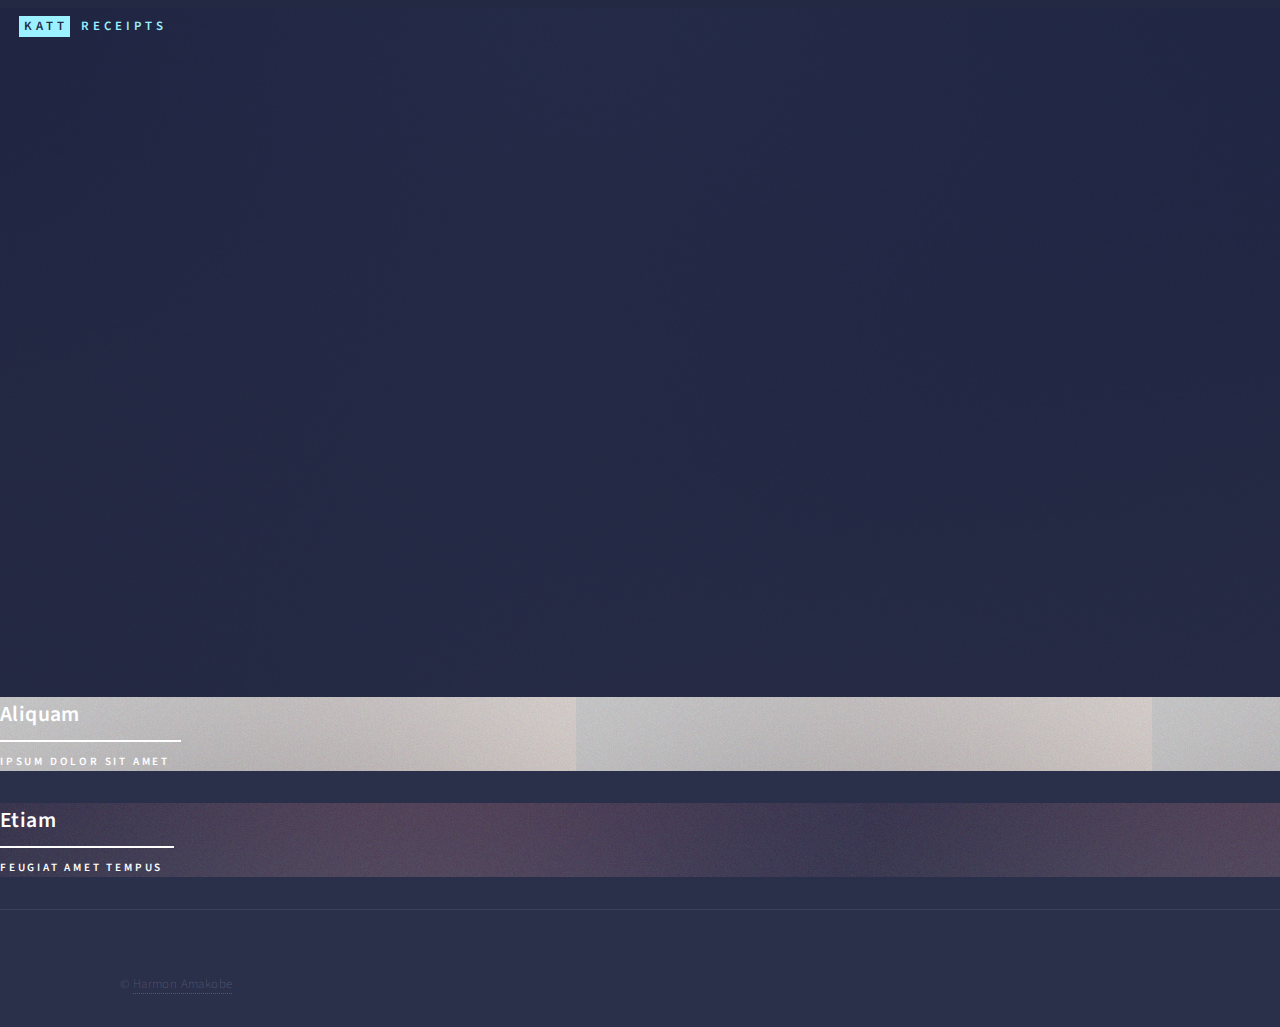
==== commit 2fa733e4: "simplified html and changed video" ====
--- a/public/index.html
+++ b/public/index.html
@@ -21,7 +21,7 @@
 
         <section id="banner" class="major">
             <div class="inner">
-                <iframe class="video" src="https://www.youtube.com/embed/8oRRZiRQxTs?autoplay=1" frameborder="0" allow="accelerometer; autoplay; encrypted-media; gyroscope;" allowfullscreen></iframe>
+                <iframe class="video" src="https://www.youtube.com/embed/OoJsPvmFixU?autoplay=1" frameborder="0" allow="accelerometer; autoplay; encrypted-media; gyroscope;" allowfullscreen></iframe>
             </div>
         </section>
 
--- a/public/assets/css/main.css
+++ b/public/assets/css/main.css
@@ -2,9 +2,7 @@
 @import url("https://fonts.googleapis.com/css?family=Source+Sans+Pro:300,300italic,600,600italic");
 
 /*
-	Forty by HTML5 UP
-	html5up.net | @ajlkn
-	Free for personal and commercial use under the CCA 3.0 license (html5up.net/license)
+	Modified from Forty by HTML5Up by Harmon Amakobe
 */
 
 html, body, div, span, applet, object,
@@ -38,43 +36,8 @@
 	line-height: 1;
 }
 
-ol, ul {
-	list-style: none;
-}
-
-blockquote, q {
-	quotes: none;
-}
-
-	blockquote:before, blockquote:after, q:before, q:after {
-		content: '';
-		content: none;
-	}
-
-table {
-	border-collapse: collapse;
-	border-spacing: 0;
-}
-
 body {
 	-webkit-text-size-adjust: none;
-}
-
-mark {
-	background-color: transparent;
-	color: inherit;
-}
-
-input::-moz-focus-inner {
-	border: 0;
-	padding: 0;
-}
-
-input, select, textarea {
-	-moz-appearance: none;
-	-webkit-appearance: none;
-	-ms-appearance: none;
-	appearance: none;
 }
 
 /* Basic */
@@ -237,1536 +200,7 @@
 
 	}
 
-	sub {
-		font-size: 0.8em;
-		position: relative;
-		top: 0.5em;
-	}
-
-	sup {
-		font-size: 0.8em;
-		position: relative;
-		top: -0.5em;
-	}
-
-	blockquote {
-		border-left: solid 4px rgba(212, 212, 255, 0.1);
-		font-style: italic;
-		margin: 0 0 2em 0;
-		padding: 0.5em 0 0.5em 2em;
-	}
-
-	code {
-		background: rgba(212, 212, 255, 0.035);
-		font-family: "Courier New", monospace;
-		font-size: 0.9em;
-		margin: 0 0.25em;
-		padding: 0.25em 0.65em;
-	}
-
-	pre {
-		-webkit-overflow-scrolling: touch;
-		font-family: "Courier New", monospace;
-		font-size: 0.9em;
-		margin: 0 0 2em 0;
-	}
-
-		pre code {
-			display: block;
-			line-height: 1.75;
-			padding: 1em 1.5em;
-			overflow-x: auto;
-		}
-
-	hr {
-		border: 0;
-		border-bottom: solid 1px rgba(212, 212, 255, 0.1);
-		margin: 2em 0;
-	}
-
-		hr.major {
-			margin: 3em 0;
-		}
-
-	.align-left {
-		text-align: left;
-	}
-
-	.align-center {
-		text-align: center;
-	}
-
-	.align-right {
-		text-align: right;
-	}
-
-/* Row */
-
-	.row {
-		display: flex;
-		flex-wrap: wrap;
-		box-sizing: border-box;
-		align-items: stretch;
-	}
-
-		.row > * {
-			box-sizing: border-box;
-		}
-
-		.row.gtr-uniform > * > :last-child {
-			margin-bottom: 0;
-		}
-
-		.row.aln-left {
-			justify-content: flex-start;
-		}
-
-		.row.aln-center {
-			justify-content: center;
-		}
-
-		.row.aln-right {
-			justify-content: flex-end;
-		}
-
-		.row.aln-top {
-			align-items: flex-start;
-		}
-
-		.row.aln-middle {
-			align-items: center;
-		}
-
-		.row.aln-bottom {
-			align-items: flex-end;
-		}
-
-		.row > .imp {
-			order: -1;
-		}
-
-		.row > .col-1 {
-			width: 8.33333%;
-		}
-
-		.row > .off-1 {
-			margin-left: 8.33333%;
-		}
-
-		.row > .col-2 {
-			width: 16.66667%;
-		}
-
-		.row > .off-2 {
-			margin-left: 16.66667%;
-		}
-
-		.row > .col-3 {
-			width: 25%;
-		}
-
-		.row > .off-3 {
-			margin-left: 25%;
-		}
-
-		.row > .col-4 {
-			width: 33.33333%;
-		}
-
-		.row > .off-4 {
-			margin-left: 33.33333%;
-		}
-
-		.row > .col-5 {
-			width: 41.66667%;
-		}
-
-		.row > .off-5 {
-			margin-left: 41.66667%;
-		}
-
-		.row > .col-6 {
-			width: 50%;
-		}
-
-		.row > .off-6 {
-			margin-left: 50%;
-		}
-
-		.row > .col-7 {
-			width: 58.33333%;
-		}
-
-		.row > .off-7 {
-			margin-left: 58.33333%;
-		}
-
-		.row > .col-8 {
-			width: 66.66667%;
-		}
-
-		.row > .off-8 {
-			margin-left: 66.66667%;
-		}
-
-		.row > .col-9 {
-			width: 75%;
-		}
-
-		.row > .off-9 {
-			margin-left: 75%;
-		}
-
-		.row > .col-10 {
-			width: 83.33333%;
-		}
-
-		.row > .off-10 {
-			margin-left: 83.33333%;
-		}
-
-		.row > .col-11 {
-			width: 91.66667%;
-		}
-
-		.row > .off-11 {
-			margin-left: 91.66667%;
-		}
-
-		.row > .col-12 {
-			width: 100%;
-		}
-
-		.row > .off-12 {
-			margin-left: 100%;
-		}
-
-		.row.gtr-0 {
-			margin-top: 0;
-			margin-left: 0em;
-		}
-
-			.row.gtr-0 > * {
-				padding: 0 0 0 0em;
-			}
-
-			.row.gtr-0.gtr-uniform {
-				margin-top: 0em;
-			}
-
-				.row.gtr-0.gtr-uniform > * {
-					padding-top: 0em;
-				}
-
-		.row.gtr-25 {
-			margin-top: 0;
-			margin-left: -0.5em;
-		}
-
-			.row.gtr-25 > * {
-				padding: 0 0 0 0.5em;
-			}
-
-			.row.gtr-25.gtr-uniform {
-				margin-top: -0.5em;
-			}
-
-				.row.gtr-25.gtr-uniform > * {
-					padding-top: 0.5em;
-				}
-
-		.row.gtr-50 {
-			margin-top: 0;
-			margin-left: -1em;
-		}
-
-			.row.gtr-50 > * {
-				padding: 0 0 0 1em;
-			}
-
-			.row.gtr-50.gtr-uniform {
-				margin-top: -1em;
-			}
-
-				.row.gtr-50.gtr-uniform > * {
-					padding-top: 1em;
-				}
-
-		.row {
-			margin-top: 0;
-			margin-left: -2em;
-		}
-
-			.row > * {
-				padding: 0 0 0 2em;
-			}
-
-			.row.gtr-uniform {
-				margin-top: -2em;
-			}
-
-				.row.gtr-uniform > * {
-					padding-top: 2em;
-				}
-
-		.row.gtr-150 {
-			margin-top: 0;
-			margin-left: -3em;
-		}
-
-			.row.gtr-150 > * {
-				padding: 0 0 0 3em;
-			}
-
-			.row.gtr-150.gtr-uniform {
-				margin-top: -3em;
-			}
-
-				.row.gtr-150.gtr-uniform > * {
-					padding-top: 3em;
-				}
-
-		.row.gtr-200 {
-			margin-top: 0;
-			margin-left: -4em;
-		}
-
-			.row.gtr-200 > * {
-				padding: 0 0 0 4em;
-			}
-
-			.row.gtr-200.gtr-uniform {
-				margin-top: -4em;
-			}
-
-				.row.gtr-200.gtr-uniform > * {
-					padding-top: 4em;
-				}
-
-		@media screen and (max-width: 1680px) {
-
-			.row {
-				display: flex;
-				flex-wrap: wrap;
-				box-sizing: border-box;
-				align-items: stretch;
-			}
-
-				.row > * {
-					box-sizing: border-box;
-				}
-
-				.row.gtr-uniform > * > :last-child {
-					margin-bottom: 0;
-				}
-
-				.row.aln-left {
-					justify-content: flex-start;
-				}
-
-				.row.aln-center {
-					justify-content: center;
-				}
-
-				.row.aln-right {
-					justify-content: flex-end;
-				}
-
-				.row.aln-top {
-					align-items: flex-start;
-				}
-
-				.row.aln-middle {
-					align-items: center;
-				}
-
-				.row.aln-bottom {
-					align-items: flex-end;
-				}
-
-				.row > .imp-xlarge {
-					order: -1;
-				}
-
-				.row > .col-1-xlarge {
-					width: 8.33333%;
-				}
-
-				.row > .off-1-xlarge {
-					margin-left: 8.33333%;
-				}
-
-				.row > .col-2-xlarge {
-					width: 16.66667%;
-				}
-
-				.row > .off-2-xlarge {
-					margin-left: 16.66667%;
-				}
-
-				.row > .col-3-xlarge {
-					width: 25%;
-				}
-
-				.row > .off-3-xlarge {
-					margin-left: 25%;
-				}
-
-				.row > .col-4-xlarge {
-					width: 33.33333%;
-				}
-
-				.row > .off-4-xlarge {
-					margin-left: 33.33333%;
-				}
-
-				.row > .col-5-xlarge {
-					width: 41.66667%;
-				}
-
-				.row > .off-5-xlarge {
-					margin-left: 41.66667%;
-				}
-
-				.row > .col-6-xlarge {
-					width: 50%;
-				}
-
-				.row > .off-6-xlarge {
-					margin-left: 50%;
-				}
-
-				.row > .col-7-xlarge {
-					width: 58.33333%;
-				}
-
-				.row > .off-7-xlarge {
-					margin-left: 58.33333%;
-				}
-
-				.row > .col-8-xlarge {
-					width: 66.66667%;
-				}
-
-				.row > .off-8-xlarge {
-					margin-left: 66.66667%;
-				}
-
-				.row > .col-9-xlarge {
-					width: 75%;
-				}
-
-				.row > .off-9-xlarge {
-					margin-left: 75%;
-				}
-
-				.row > .col-10-xlarge {
-					width: 83.33333%;
-				}
-
-				.row > .off-10-xlarge {
-					margin-left: 83.33333%;
-				}
-
-				.row > .col-11-xlarge {
-					width: 91.66667%;
-				}
-
-				.row > .off-11-xlarge {
-					margin-left: 91.66667%;
-				}
-
-				.row > .col-12-xlarge {
-					width: 100%;
-				}
-
-				.row > .off-12-xlarge {
-					margin-left: 100%;
-				}
-
-				.row.gtr-0 {
-					margin-top: 0;
-					margin-left: 0em;
-				}
-
-					.row.gtr-0 > * {
-						padding: 0 0 0 0em;
-					}
-
-					.row.gtr-0.gtr-uniform {
-						margin-top: 0em;
-					}
-
-						.row.gtr-0.gtr-uniform > * {
-							padding-top: 0em;
-						}
-
-				.row.gtr-25 {
-					margin-top: 0;
-					margin-left: -0.5em;
-				}
-
-					.row.gtr-25 > * {
-						padding: 0 0 0 0.5em;
-					}
-
-					.row.gtr-25.gtr-uniform {
-						margin-top: -0.5em;
-					}
-
-						.row.gtr-25.gtr-uniform > * {
-							padding-top: 0.5em;
-						}
-
-				.row.gtr-50 {
-					margin-top: 0;
-					margin-left: -1em;
-				}
-
-					.row.gtr-50 > * {
-						padding: 0 0 0 1em;
-					}
-
-					.row.gtr-50.gtr-uniform {
-						margin-top: -1em;
-					}
-
-						.row.gtr-50.gtr-uniform > * {
-							padding-top: 1em;
-						}
-
-				.row {
-					margin-top: 0;
-					margin-left: -2em;
-				}
-
-					.row > * {
-						padding: 0 0 0 2em;
-					}
-
-					.row.gtr-uniform {
-						margin-top: -2em;
-					}
-
-						.row.gtr-uniform > * {
-							padding-top: 2em;
-						}
-
-				.row.gtr-150 {
-					margin-top: 0;
-					margin-left: -3em;
-				}
-
-					.row.gtr-150 > * {
-						padding: 0 0 0 3em;
-					}
-
-					.row.gtr-150.gtr-uniform {
-						margin-top: -3em;
-					}
-
-						.row.gtr-150.gtr-uniform > * {
-							padding-top: 3em;
-						}
-
-				.row.gtr-200 {
-					margin-top: 0;
-					margin-left: -4em;
-				}
-
-					.row.gtr-200 > * {
-						padding: 0 0 0 4em;
-					}
-
-					.row.gtr-200.gtr-uniform {
-						margin-top: -4em;
-					}
-
-						.row.gtr-200.gtr-uniform > * {
-							padding-top: 4em;
-						}
-
-		}
-
-		@media screen and (max-width: 1280px) {
-
-			.row {
-				display: flex;
-				flex-wrap: wrap;
-				box-sizing: border-box;
-				align-items: stretch;
-			}
-
-				.row > * {
-					box-sizing: border-box;
-				}
-
-				.row.gtr-uniform > * > :last-child {
-					margin-bottom: 0;
-				}
-
-				.row.aln-left {
-					justify-content: flex-start;
-				}
-
-				.row.aln-center {
-					justify-content: center;
-				}
-
-				.row.aln-right {
-					justify-content: flex-end;
-				}
-
-				.row.aln-top {
-					align-items: flex-start;
-				}
-
-				.row.aln-middle {
-					align-items: center;
-				}
-
-				.row.aln-bottom {
-					align-items: flex-end;
-				}
-
-				.row > .imp-large {
-					order: -1;
-				}
-
-				.row > .col-1-large {
-					width: 8.33333%;
-				}
-
-				.row > .off-1-large {
-					margin-left: 8.33333%;
-				}
-
-				.row > .col-2-large {
-					width: 16.66667%;
-				}
-
-				.row > .off-2-large {
-					margin-left: 16.66667%;
-				}
-
-				.row > .col-3-large {
-					width: 25%;
-				}
-
-				.row > .off-3-large {
-					margin-left: 25%;
-				}
-
-				.row > .col-4-large {
-					width: 33.33333%;
-				}
-
-				.row > .off-4-large {
-					margin-left: 33.33333%;
-				}
-
-				.row > .col-5-large {
-					width: 41.66667%;
-				}
-
-				.row > .off-5-large {
-					margin-left: 41.66667%;
-				}
-
-				.row > .col-6-large {
-					width: 50%;
-				}
-
-				.row > .off-6-large {
-					margin-left: 50%;
-				}
-
-				.row > .col-7-large {
-					width: 58.33333%;
-				}
-
-				.row > .off-7-large {
-					margin-left: 58.33333%;
-				}
-
-				.row > .col-8-large {
-					width: 66.66667%;
-				}
-
-				.row > .off-8-large {
-					margin-left: 66.66667%;
-				}
-
-				.row > .col-9-large {
-					width: 75%;
-				}
-
-				.row > .off-9-large {
-					margin-left: 75%;
-				}
-
-				.row > .col-10-large {
-					width: 83.33333%;
-				}
-
-				.row > .off-10-large {
-					margin-left: 83.33333%;
-				}
-
-				.row > .col-11-large {
-					width: 91.66667%;
-				}
-
-				.row > .off-11-large {
-					margin-left: 91.66667%;
-				}
-
-				.row > .col-12-large {
-					width: 100%;
-				}
-
-				.row > .off-12-large {
-					margin-left: 100%;
-				}
-
-				.row.gtr-0 {
-					margin-top: 0;
-					margin-left: 0em;
-				}
-
-					.row.gtr-0 > * {
-						padding: 0 0 0 0em;
-					}
-
-					.row.gtr-0.gtr-uniform {
-						margin-top: 0em;
-					}
-
-						.row.gtr-0.gtr-uniform > * {
-							padding-top: 0em;
-						}
-
-				.row.gtr-25 {
-					margin-top: 0;
-					margin-left: -0.375em;
-				}
-
-					.row.gtr-25 > * {
-						padding: 0 0 0 0.375em;
-					}
-
-					.row.gtr-25.gtr-uniform {
-						margin-top: -0.375em;
-					}
-
-						.row.gtr-25.gtr-uniform > * {
-							padding-top: 0.375em;
-						}
-
-				.row.gtr-50 {
-					margin-top: 0;
-					margin-left: -0.75em;
-				}
-
-					.row.gtr-50 > * {
-						padding: 0 0 0 0.75em;
-					}
-
-					.row.gtr-50.gtr-uniform {
-						margin-top: -0.75em;
-					}
-
-						.row.gtr-50.gtr-uniform > * {
-							padding-top: 0.75em;
-						}
-
-				.row {
-					margin-top: 0;
-					margin-left: -1.5em;
-				}
-
-					.row > * {
-						padding: 0 0 0 1.5em;
-					}
-
-					.row.gtr-uniform {
-						margin-top: -1.5em;
-					}
-
-						.row.gtr-uniform > * {
-							padding-top: 1.5em;
-						}
-
-				.row.gtr-150 {
-					margin-top: 0;
-					margin-left: -2.25em;
-				}
-
-					.row.gtr-150 > * {
-						padding: 0 0 0 2.25em;
-					}
-
-					.row.gtr-150.gtr-uniform {
-						margin-top: -2.25em;
-					}
-
-						.row.gtr-150.gtr-uniform > * {
-							padding-top: 2.25em;
-						}
-
-				.row.gtr-200 {
-					margin-top: 0;
-					margin-left: -3em;
-				}
-
-					.row.gtr-200 > * {
-						padding: 0 0 0 3em;
-					}
-
-					.row.gtr-200.gtr-uniform {
-						margin-top: -3em;
-					}
-
-						.row.gtr-200.gtr-uniform > * {
-							padding-top: 3em;
-						}
-
-		}
-
-		@media screen and (max-width: 980px) {
-
-			.row {
-				display: flex;
-				flex-wrap: wrap;
-				box-sizing: border-box;
-				align-items: stretch;
-			}
-
-				.row > * {
-					box-sizing: border-box;
-				}
-
-				.row.gtr-uniform > * > :last-child {
-					margin-bottom: 0;
-				}
-
-				.row.aln-left {
-					justify-content: flex-start;
-				}
-
-				.row.aln-center {
-					justify-content: center;
-				}
-
-				.row.aln-right {
-					justify-content: flex-end;
-				}
-
-				.row.aln-top {
-					align-items: flex-start;
-				}
-
-				.row.aln-middle {
-					align-items: center;
-				}
-
-				.row.aln-bottom {
-					align-items: flex-end;
-				}
-
-				.row > .imp-medium {
-					order: -1;
-				}
-
-				.row > .col-1-medium {
-					width: 8.33333%;
-				}
-
-				.row > .off-1-medium {
-					margin-left: 8.33333%;
-				}
-
-				.row > .col-2-medium {
-					width: 16.66667%;
-				}
-
-				.row > .off-2-medium {
-					margin-left: 16.66667%;
-				}
-
-				.row > .col-3-medium {
-					width: 25%;
-				}
-
-				.row > .off-3-medium {
-					margin-left: 25%;
-				}
-
-				.row > .col-4-medium {
-					width: 33.33333%;
-				}
-
-				.row > .off-4-medium {
-					margin-left: 33.33333%;
-				}
-
-				.row > .col-5-medium {
-					width: 41.66667%;
-				}
-
-				.row > .off-5-medium {
-					margin-left: 41.66667%;
-				}
-
-				.row > .col-6-medium {
-					width: 50%;
-				}
-
-				.row > .off-6-medium {
-					margin-left: 50%;
-				}
-
-				.row > .col-7-medium {
-					width: 58.33333%;
-				}
-
-				.row > .off-7-medium {
-					margin-left: 58.33333%;
-				}
-
-				.row > .col-8-medium {
-					width: 66.66667%;
-				}
-
-				.row > .off-8-medium {
-					margin-left: 66.66667%;
-				}
-
-				.row > .col-9-medium {
-					width: 75%;
-				}
-
-				.row > .off-9-medium {
-					margin-left: 75%;
-				}
-
-				.row > .col-10-medium {
-					width: 83.33333%;
-				}
-
-				.row > .off-10-medium {
-					margin-left: 83.33333%;
-				}
-
-				.row > .col-11-medium {
-					width: 91.66667%;
-				}
-
-				.row > .off-11-medium {
-					margin-left: 91.66667%;
-				}
-
-				.row > .col-12-medium {
-					width: 100%;
-				}
-
-				.row > .off-12-medium {
-					margin-left: 100%;
-				}
-
-				.row.gtr-0 {
-					margin-top: 0;
-					margin-left: 0em;
-				}
-
-					.row.gtr-0 > * {
-						padding: 0 0 0 0em;
-					}
-
-					.row.gtr-0.gtr-uniform {
-						margin-top: 0em;
-					}
-
-						.row.gtr-0.gtr-uniform > * {
-							padding-top: 0em;
-						}
-
-				.row.gtr-25 {
-					margin-top: 0;
-					margin-left: -0.375em;
-				}
-
-					.row.gtr-25 > * {
-						padding: 0 0 0 0.375em;
-					}
-
-					.row.gtr-25.gtr-uniform {
-						margin-top: -0.375em;
-					}
-
-						.row.gtr-25.gtr-uniform > * {
-							padding-top: 0.375em;
-						}
-
-				.row.gtr-50 {
-					margin-top: 0;
-					margin-left: -0.75em;
-				}
-
-					.row.gtr-50 > * {
-						padding: 0 0 0 0.75em;
-					}
-
-					.row.gtr-50.gtr-uniform {
-						margin-top: -0.75em;
-					}
-
-						.row.gtr-50.gtr-uniform > * {
-							padding-top: 0.75em;
-						}
-
-				.row {
-					margin-top: 0;
-					margin-left: -1.5em;
-				}
-
-					.row > * {
-						padding: 0 0 0 1.5em;
-					}
-
-					.row.gtr-uniform {
-						margin-top: -1.5em;
-					}
-
-						.row.gtr-uniform > * {
-							padding-top: 1.5em;
-						}
-
-				.row.gtr-150 {
-					margin-top: 0;
-					margin-left: -2.25em;
-				}
-
-					.row.gtr-150 > * {
-						padding: 0 0 0 2.25em;
-					}
-
-					.row.gtr-150.gtr-uniform {
-						margin-top: -2.25em;
-					}
-
-						.row.gtr-150.gtr-uniform > * {
-							padding-top: 2.25em;
-						}
-
-				.row.gtr-200 {
-					margin-top: 0;
-					margin-left: -3em;
-				}
-
-					.row.gtr-200 > * {
-						padding: 0 0 0 3em;
-					}
-
-					.row.gtr-200.gtr-uniform {
-						margin-top: -3em;
-					}
-
-						.row.gtr-200.gtr-uniform > * {
-							padding-top: 3em;
-						}
-
-		}
-
-		@media screen and (max-width: 736px) {
-
-			.row {
-				display: flex;
-				flex-wrap: wrap;
-				box-sizing: border-box;
-				align-items: stretch;
-			}
-
-				.row > * {
-					box-sizing: border-box;
-				}
-
-				.row.gtr-uniform > * > :last-child {
-					margin-bottom: 0;
-				}
-
-				.row.aln-left {
-					justify-content: flex-start;
-				}
-
-				.row.aln-center {
-					justify-content: center;
-				}
-
-				.row.aln-right {
-					justify-content: flex-end;
-				}
-
-				.row.aln-top {
-					align-items: flex-start;
-				}
-
-				.row.aln-middle {
-					align-items: center;
-				}
-
-				.row.aln-bottom {
-					align-items: flex-end;
-				}
-
-				.row > .imp-small {
-					order: -1;
-				}
-
-				.row > .col-1-small {
-					width: 8.33333%;
-				}
-
-				.row > .off-1-small {
-					margin-left: 8.33333%;
-				}
-
-				.row > .col-2-small {
-					width: 16.66667%;
-				}
-
-				.row > .off-2-small {
-					margin-left: 16.66667%;
-				}
-
-				.row > .col-3-small {
-					width: 25%;
-				}
-
-				.row > .off-3-small {
-					margin-left: 25%;
-				}
-
-				.row > .col-4-small {
-					width: 33.33333%;
-				}
-
-				.row > .off-4-small {
-					margin-left: 33.33333%;
-				}
-
-				.row > .col-5-small {
-					width: 41.66667%;
-				}
-
-				.row > .off-5-small {
-					margin-left: 41.66667%;
-				}
-
-				.row > .col-6-small {
-					width: 50%;
-				}
-
-				.row > .off-6-small {
-					margin-left: 50%;
-				}
-
-				.row > .col-7-small {
-					width: 58.33333%;
-				}
-
-				.row > .off-7-small {
-					margin-left: 58.33333%;
-				}
-
-				.row > .col-8-small {
-					width: 66.66667%;
-				}
-
-				.row > .off-8-small {
-					margin-left: 66.66667%;
-				}
-
-				.row > .col-9-small {
-					width: 75%;
-				}
-
-				.row > .off-9-small {
-					margin-left: 75%;
-				}
-
-				.row > .col-10-small {
-					width: 83.33333%;
-				}
-
-				.row > .off-10-small {
-					margin-left: 83.33333%;
-				}
-
-				.row > .col-11-small {
-					width: 91.66667%;
-				}
-
-				.row > .off-11-small {
-					margin-left: 91.66667%;
-				}
-
-				.row > .col-12-small {
-					width: 100%;
-				}
-
-				.row > .off-12-small {
-					margin-left: 100%;
-				}
-
-				.row.gtr-0 {
-					margin-top: 0;
-					margin-left: 0em;
-				}
-
-					.row.gtr-0 > * {
-						padding: 0 0 0 0em;
-					}
-
-					.row.gtr-0.gtr-uniform {
-						margin-top: 0em;
-					}
-
-						.row.gtr-0.gtr-uniform > * {
-							padding-top: 0em;
-						}
-
-				.row.gtr-25 {
-					margin-top: 0;
-					margin-left: -0.3125em;
-				}
-
-					.row.gtr-25 > * {
-						padding: 0 0 0 0.3125em;
-					}
-
-					.row.gtr-25.gtr-uniform {
-						margin-top: -0.3125em;
-					}
-
-						.row.gtr-25.gtr-uniform > * {
-							padding-top: 0.3125em;
-						}
-
-				.row.gtr-50 {
-					margin-top: 0;
-					margin-left: -0.625em;
-				}
-
-					.row.gtr-50 > * {
-						padding: 0 0 0 0.625em;
-					}
-
-					.row.gtr-50.gtr-uniform {
-						margin-top: -0.625em;
-					}
-
-						.row.gtr-50.gtr-uniform > * {
-							padding-top: 0.625em;
-						}
-
-				.row {
-					margin-top: 0;
-					margin-left: -1.25em;
-				}
-
-					.row > * {
-						padding: 0 0 0 1.25em;
-					}
-
-					.row.gtr-uniform {
-						margin-top: -1.25em;
-					}
-
-						.row.gtr-uniform > * {
-							padding-top: 1.25em;
-						}
-
-				.row.gtr-150 {
-					margin-top: 0;
-					margin-left: -1.875em;
-				}
-
-					.row.gtr-150 > * {
-						padding: 0 0 0 1.875em;
-					}
-
-					.row.gtr-150.gtr-uniform {
-						margin-top: -1.875em;
-					}
-
-						.row.gtr-150.gtr-uniform > * {
-							padding-top: 1.875em;
-						}
-
-				.row.gtr-200 {
-					margin-top: 0;
-					margin-left: -2.5em;
-				}
-
-					.row.gtr-200 > * {
-						padding: 0 0 0 2.5em;
-					}
-
-					.row.gtr-200.gtr-uniform {
-						margin-top: -2.5em;
-					}
-
-						.row.gtr-200.gtr-uniform > * {
-							padding-top: 2.5em;
-						}
-
-		}
-
-		@media screen and (max-width: 480px) {
-
-			.row {
-				display: flex;
-				flex-wrap: wrap;
-				box-sizing: border-box;
-				align-items: stretch;
-			}
-
-				.row > * {
-					box-sizing: border-box;
-				}
-
-				.row.gtr-uniform > * > :last-child {
-					margin-bottom: 0;
-				}
-
-				.row.aln-left {
-					justify-content: flex-start;
-				}
-
-				.row.aln-center {
-					justify-content: center;
-				}
-
-				.row.aln-right {
-					justify-content: flex-end;
-				}
-
-				.row.aln-top {
-					align-items: flex-start;
-				}
-
-				.row.aln-middle {
-					align-items: center;
-				}
-
-				.row.aln-bottom {
-					align-items: flex-end;
-				}
-
-				.row > .imp-xsmall {
-					order: -1;
-				}
-
-				.row > .col-1-xsmall {
-					width: 8.33333%;
-				}
-
-				.row > .off-1-xsmall {
-					margin-left: 8.33333%;
-				}
-
-				.row > .col-2-xsmall {
-					width: 16.66667%;
-				}
-
-				.row > .off-2-xsmall {
-					margin-left: 16.66667%;
-				}
-
-				.row > .col-3-xsmall {
-					width: 25%;
-				}
-
-				.row > .off-3-xsmall {
-					margin-left: 25%;
-				}
-
-				.row > .col-4-xsmall {
-					width: 33.33333%;
-				}
-
-				.row > .off-4-xsmall {
-					margin-left: 33.33333%;
-				}
-
-				.row > .col-5-xsmall {
-					width: 41.66667%;
-				}
-
-				.row > .off-5-xsmall {
-					margin-left: 41.66667%;
-				}
-
-				.row > .col-6-xsmall {
-					width: 50%;
-				}
-
-				.row > .off-6-xsmall {
-					margin-left: 50%;
-				}
-
-				.row > .col-7-xsmall {
-					width: 58.33333%;
-				}
-
-				.row > .off-7-xsmall {
-					margin-left: 58.33333%;
-				}
-
-				.row > .col-8-xsmall {
-					width: 66.66667%;
-				}
-
-				.row > .off-8-xsmall {
-					margin-left: 66.66667%;
-				}
-
-				.row > .col-9-xsmall {
-					width: 75%;
-				}
-
-				.row > .off-9-xsmall {
-					margin-left: 75%;
-				}
-
-				.row > .col-10-xsmall {
-					width: 83.33333%;
-				}
-
-				.row > .off-10-xsmall {
-					margin-left: 83.33333%;
-				}
-
-				.row > .col-11-xsmall {
-					width: 91.66667%;
-				}
-
-				.row > .off-11-xsmall {
-					margin-left: 91.66667%;
-				}
-
-				.row > .col-12-xsmall {
-					width: 100%;
-				}
-
-				.row > .off-12-xsmall {
-					margin-left: 100%;
-				}
-
-				.row.gtr-0 {
-					margin-top: 0;
-					margin-left: 0em;
-				}
-
-					.row.gtr-0 > * {
-						padding: 0 0 0 0em;
-					}
-
-					.row.gtr-0.gtr-uniform {
-						margin-top: 0em;
-					}
-
-						.row.gtr-0.gtr-uniform > * {
-							padding-top: 0em;
-						}
-
-				.row.gtr-25 {
-					margin-top: 0;
-					margin-left: -0.3125em;
-				}
-
-					.row.gtr-25 > * {
-						padding: 0 0 0 0.3125em;
-					}
-
-					.row.gtr-25.gtr-uniform {
-						margin-top: -0.3125em;
-					}
-
-						.row.gtr-25.gtr-uniform > * {
-							padding-top: 0.3125em;
-						}
-
-				.row.gtr-50 {
-					margin-top: 0;
-					margin-left: -0.625em;
-				}
-
-					.row.gtr-50 > * {
-						padding: 0 0 0 0.625em;
-					}
-
-					.row.gtr-50.gtr-uniform {
-						margin-top: -0.625em;
-					}
-
-						.row.gtr-50.gtr-uniform > * {
-							padding-top: 0.625em;
-						}
-
-				.row {
-					margin-top: 0;
-					margin-left: -1.25em;
-				}
-
-					.row > * {
-						padding: 0 0 0 1.25em;
-					}
-
-					.row.gtr-uniform {
-						margin-top: -1.25em;
-					}
-
-						.row.gtr-uniform > * {
-							padding-top: 1.25em;
-						}
-
-				.row.gtr-150 {
-					margin-top: 0;
-					margin-left: -1.875em;
-				}
-
-					.row.gtr-150 > * {
-						padding: 0 0 0 1.875em;
-					}
-
-					.row.gtr-150.gtr-uniform {
-						margin-top: -1.875em;
-					}
-
-						.row.gtr-150.gtr-uniform > * {
-							padding-top: 1.875em;
-						}
-
-				.row.gtr-200 {
-					margin-top: 0;
-					margin-left: -2.5em;
-				}
-
-					.row.gtr-200 > * {
-						padding: 0 0 0 2.5em;
-					}
-
-					.row.gtr-200.gtr-uniform {
-						margin-top: -2.5em;
-					}
-
-						.row.gtr-200.gtr-uniform > * {
-							padding-top: 2.5em;
-						}
-
-		}
+	
 
 /* Section/Article */
 
@@ -1820,1249 +254,6 @@
 
 	}
 
-/* Form */
-
-	form {
-		margin: 0 0 2em 0;
-	}
-
-		form > :last-child {
-			margin-bottom: 0;
-		}
-
-		form > .fields {
-			display: -moz-flex;
-			display: -webkit-flex;
-			display: -ms-flex;
-			display: flex;
-			-moz-flex-wrap: wrap;
-			-webkit-flex-wrap: wrap;
-			-ms-flex-wrap: wrap;
-			flex-wrap: wrap;
-			width: calc(100% + 3em);
-			margin: -1.5em 0 2em -1.5em;
-		}
-
-			form > .fields > .field {
-				-moz-flex-grow: 0;
-				-webkit-flex-grow: 0;
-				-ms-flex-grow: 0;
-				flex-grow: 0;
-				-moz-flex-shrink: 0;
-				-webkit-flex-shrink: 0;
-				-ms-flex-shrink: 0;
-				flex-shrink: 0;
-				padding: 1.5em 0 0 1.5em;
-				width: calc(100% - 1.5em);
-			}
-
-				form > .fields > .field.half {
-					width: calc(50% - 0.75em);
-				}
-
-				form > .fields > .field.third {
-					width: calc(100%/3 - 0.5em);
-				}
-
-				form > .fields > .field.quarter {
-					width: calc(25% - 0.375em);
-				}
-
-		@media screen and (max-width: 480px) {
-
-			form > .fields {
-				width: calc(100% + 3em);
-				margin: -1.5em 0 2em -1.5em;
-			}
-
-				form > .fields > .field {
-					padding: 1.5em 0 0 1.5em;
-					width: calc(100% - 1.5em);
-				}
-
-					form > .fields > .field.half {
-						width: calc(100% - 1.5em);
-					}
-
-					form > .fields > .field.third {
-						width: calc(100% - 1.5em);
-					}
-
-					form > .fields > .field.quarter {
-						width: calc(100% - 1.5em);
-					}
-
-		}
-
-	label {
-		color: #ffffff;
-		display: block;
-		font-size: 0.8em;
-		font-weight: 600;
-		letter-spacing: 0.25em;
-		margin: 0 0 1em 0;
-		text-transform: uppercase;
-	}
-
-	input[type="text"],
-	input[type="password"],
-	input[type="email"],
-	input[type="tel"],
-	input[type="search"],
-	input[type="url"],
-	select,
-	textarea {
-		-moz-appearance: none;
-		-webkit-appearance: none;
-		-ms-appearance: none;
-		appearance: none;
-		background: rgba(212, 212, 255, 0.035);
-		border: none;
-		border-radius: 0;
-		color: inherit;
-		display: block;
-		outline: 0;
-		padding: 0 1em;
-		text-decoration: none;
-		width: 100%;
-	}
-
-		input[type="text"]:invalid,
-		input[type="password"]:invalid,
-		input[type="email"]:invalid,
-		input[type="tel"]:invalid,
-		input[type="search"]:invalid,
-		input[type="url"]:invalid,
-		select:invalid,
-		textarea:invalid {
-			box-shadow: none;
-		}
-
-		input[type="text"]:focus,
-		input[type="password"]:focus,
-		input[type="email"]:focus,
-		input[type="tel"]:focus,
-		input[type="search"]:focus,
-		input[type="url"]:focus,
-		select:focus,
-		textarea:focus {
-			border-color: #9bf1ff;
-			box-shadow: 0 0 0 2px #9bf1ff;
-		}
-
-	select {
-		background-image: url("data:image/svg+xml;charset=utf8,%3Csvg xmlns='http://www.w3.org/2000/svg' width='40' height='40' preserveAspectRatio='none' viewBox='0 0 40 40'%3E%3Cpath d='M9.4,12.3l10.4,10.4l10.4-10.4c0.2-0.2,0.5-0.4,0.9-0.4c0.3,0,0.6,0.1,0.9,0.4l3.3,3.3c0.2,0.2,0.4,0.5,0.4,0.9 c0,0.4-0.1,0.6-0.4,0.9L20.7,31.9c-0.2,0.2-0.5,0.4-0.9,0.4c-0.3,0-0.6-0.1-0.9-0.4L4.3,17.3c-0.2-0.2-0.4-0.5-0.4-0.9 c0-0.4,0.1-0.6,0.4-0.9l3.3-3.3c0.2-0.2,0.5-0.4,0.9-0.4S9.1,12.1,9.4,12.3z' fill='rgba(212, 212, 255, 0.1)' /%3E%3C/svg%3E");
-		background-size: 1.25rem;
-		background-repeat: no-repeat;
-		background-position: calc(100% - 1rem) center;
-		height: 2.75em;
-		padding-right: 2.75em;
-		text-overflow: ellipsis;
-	}
-
-		select option {
-			color: #ffffff;
-			background: #242943;
-		}
-
-		select:focus::-ms-value {
-			background-color: transparent;
-		}
-
-		select::-ms-expand {
-			display: none;
-		}
-
-	input[type="text"],
-	input[type="password"],
-	input[type="email"],
-	input[type="tel"],
-	input[type="search"],
-	input[type="url"],
-	select {
-		height: 2.75em;
-	}
-
-	textarea {
-		padding: 0.75em 1em;
-	}
-
-	input[type="checkbox"],
-	input[type="radio"] {
-		-moz-appearance: none;
-		-webkit-appearance: none;
-		-ms-appearance: none;
-		appearance: none;
-		display: block;
-		float: left;
-		margin-right: -2em;
-		opacity: 0;
-		width: 1em;
-		z-index: -1;
-	}
-
-		input[type="checkbox"] + label,
-		input[type="radio"] + label {
-			text-decoration: none;
-			color: #ffffff;
-			cursor: pointer;
-			display: inline-block;
-			font-weight: 300;
-			padding-left: 2.65em;
-			padding-right: 0.75em;
-			position: relative;
-		}
-
-			input[type="checkbox"] + label:before,
-			input[type="radio"] + label:before {
-				-moz-osx-font-smoothing: grayscale;
-				-webkit-font-smoothing: antialiased;
-				display: inline-block;
-				font-style: normal;
-				font-variant: normal;
-				text-rendering: auto;
-				line-height: 1;
-				text-transform: none !important;
-				font-family: 'Font Awesome 5 Free';
-				font-weight: 900;
-			}
-
-			input[type="checkbox"] + label:before,
-			input[type="radio"] + label:before {
-				background: rgba(212, 212, 255, 0.035);
-				content: '';
-				display: inline-block;
-				font-size: 0.8em;
-				height: 2.0625em;
-				left: 0;
-				letter-spacing: 0;
-				line-height: 2.0625em;
-				position: absolute;
-				text-align: center;
-				top: 0;
-				width: 2.0625em;
-			}
-
-		input[type="checkbox"]:checked + label:before,
-		input[type="radio"]:checked + label:before {
-			background: #ffffff;
-			border-color: #9bf1ff;
-			content: '\f00c';
-			color: #242943;
-		}
-
-		input[type="checkbox"]:focus + label:before,
-		input[type="radio"]:focus + label:before {
-			box-shadow: 0 0 0 2px #9bf1ff;
-		}
-
-	input[type="radio"] + label:before {
-		border-radius: 100%;
-	}
-
-	::-webkit-input-placeholder {
-		color: rgba(244, 244, 255, 0.2) !important;
-		opacity: 1.0;
-	}
-
-	:-moz-placeholder {
-		color: rgba(244, 244, 255, 0.2) !important;
-		opacity: 1.0;
-	}
-
-	::-moz-placeholder {
-		color: rgba(244, 244, 255, 0.2) !important;
-		opacity: 1.0;
-	}
-
-	:-ms-input-placeholder {
-		color: rgba(244, 244, 255, 0.2) !important;
-		opacity: 1.0;
-	}
-
-/* Box */
-
-	.box {
-		border: solid 1px rgba(212, 212, 255, 0.1);
-		margin-bottom: 2em;
-		padding: 1.5em;
-	}
-
-		.box > :last-child,
-		.box > :last-child > :last-child,
-		.box > :last-child > :last-child > :last-child {
-			margin-bottom: 0;
-		}
-
-		.box.alt {
-			border: 0;
-			border-radius: 0;
-			padding: 0;
-		}
-
-/* Icon */
-
-	.icon {
-		text-decoration: none;
-		border-bottom: none;
-		position: relative;
-	}
-
-		.icon:before {
-			-moz-osx-font-smoothing: grayscale;
-			-webkit-font-smoothing: antialiased;
-			display: inline-block;
-			font-style: normal;
-			font-variant: normal;
-			text-rendering: auto;
-			line-height: 1;
-			text-transform: none !important;
-			font-family: 'Font Awesome 5 Free';
-			font-weight: 400;
-		}
-
-		.icon > .label {
-			display: none;
-		}
-
-		.icon:before {
-			line-height: inherit;
-		}
-
-		.icon.solid:before {
-			font-weight: 900;
-		}
-
-		.icon.brands:before {
-			font-family: 'Font Awesome 5 Brands';
-		}
-
-		.icon.alt:before {
-			background-color: #ffffff;
-			border-radius: 100%;
-			color: #242943;
-			display: inline-block;
-			height: 2em;
-			line-height: 2em;
-			text-align: center;
-			width: 2em;
-		}
-
-	a.icon.alt:before {
-		-moz-transition: background-color 0.2s ease-in-out;
-		-webkit-transition: background-color 0.2s ease-in-out;
-		-ms-transition: background-color 0.2s ease-in-out;
-		transition: background-color 0.2s ease-in-out;
-	}
-
-	a.icon.alt:hover:before {
-		background-color: #6fc3df;
-	}
-
-	a.icon.alt:active:before {
-		background-color: #37a6cb;
-	}
-
-/* Image */
-
-	.image {
-		border: 0;
-		display: inline-block;
-		position: relative;
-	}
-
-		.image img {
-			display: block;
-		}
-
-		.image.left, .image.right {
-			max-width: 30%;
-		}
-
-			.image.left img, .image.right img {
-				width: 100%;
-			}
-
-		.image.left {
-			float: left;
-			margin: 0 1.5em 1.25em 0;
-			top: 0.25em;
-		}
-
-		.image.right {
-			float: right;
-			margin: 0 0 1.25em 1.5em;
-			top: 0.25em;
-		}
-
-		.image.fit {
-			display: block;
-			margin: 0 0 2em 0;
-			width: 100%;
-		}
-
-			.image.fit img {
-				width: 100%;
-			}
-
-		.image.main {
-			display: block;
-			margin: 2.5em 0;
-			width: 100%;
-		}
-
-			.image.main img {
-				width: 100%;
-			}
-
-			@media screen and (max-width: 736px) {
-
-				.image.main {
-					margin: 1.5em 0;
-				}
-
-			}
-
-/* List */
-
-	ol {
-		list-style: decimal;
-		margin: 0 0 2em 0;
-		padding-left: 1.25em;
-	}
-
-		ol li {
-			padding-left: 0.25em;
-		}
-
-	ul {
-		list-style: disc;
-		margin: 0 0 2em 0;
-		padding-left: 1em;
-	}
-
-		ul li {
-			padding-left: 0.5em;
-		}
-
-		ul.alt {
-			list-style: none;
-			padding-left: 0;
-		}
-
-			ul.alt li {
-				border-top: solid 1px rgba(212, 212, 255, 0.1);
-				padding: 0.5em 0;
-			}
-
-				ul.alt li:first-child {
-					border-top: 0;
-					padding-top: 0;
-				}
-
-	dl {
-		margin: 0 0 2em 0;
-	}
-
-		dl dt {
-			display: block;
-			font-weight: 600;
-			margin: 0 0 1em 0;
-		}
-
-		dl dd {
-			margin-left: 2em;
-		}
-
-/* Actions */
-
-	ul.actions {
-		display: -moz-flex;
-		display: -webkit-flex;
-		display: -ms-flex;
-		display: flex;
-		cursor: default;
-		list-style: none;
-		margin-left: -1em;
-		padding-left: 0;
-	}
-
-		ul.actions li {
-			padding: 0 0 0 1em;
-			vertical-align: middle;
-		}
-
-		ul.actions.special {
-			-moz-justify-content: center;
-			-webkit-justify-content: center;
-			-ms-justify-content: center;
-			justify-content: center;
-			width: 100%;
-			margin-left: 0;
-		}
-
-			ul.actions.special li:first-child {
-				padding-left: 0;
-			}
-
-		ul.actions.stacked {
-			-moz-flex-direction: column;
-			-webkit-flex-direction: column;
-			-ms-flex-direction: column;
-			flex-direction: column;
-			margin-left: 0;
-		}
-
-			ul.actions.stacked li {
-				padding: 1.3em 0 0 0;
-			}
-
-				ul.actions.stacked li:first-child {
-					padding-top: 0;
-				}
-
-		ul.actions.fit {
-			width: calc(100% + 1em);
-		}
-
-			ul.actions.fit li {
-				-moz-flex-grow: 1;
-				-webkit-flex-grow: 1;
-				-ms-flex-grow: 1;
-				flex-grow: 1;
-				-moz-flex-shrink: 1;
-				-webkit-flex-shrink: 1;
-				-ms-flex-shrink: 1;
-				flex-shrink: 1;
-				width: 100%;
-			}
-
-				ul.actions.fit li > * {
-					width: 100%;
-				}
-
-			ul.actions.fit.stacked {
-				width: 100%;
-			}
-
-/* Icons */
-
-	ul.icons {
-		cursor: default;
-		list-style: none;
-		padding-left: 0;
-	}
-
-		ul.icons li {
-			display: inline-block;
-			padding: 0 1em 0 0;
-		}
-
-			ul.icons li:last-child {
-				padding-right: 0;
-			}
-
-		@media screen and (max-width: 736px) {
-
-			ul.icons li {
-				padding: 0 0.75em 0 0;
-			}
-
-		}
-
-/* Pagination */
-
-	ul.pagination {
-		cursor: default;
-		list-style: none;
-		padding-left: 0;
-	}
-
-		ul.pagination li {
-			display: inline-block;
-			padding-left: 0;
-			vertical-align: middle;
-		}
-
-			ul.pagination li > .page {
-				-moz-transition: background-color 0.2s ease-in-out, color 0.2s ease-in-out;
-				-webkit-transition: background-color 0.2s ease-in-out, color 0.2s ease-in-out;
-				-ms-transition: background-color 0.2s ease-in-out, color 0.2s ease-in-out;
-				transition: background-color 0.2s ease-in-out, color 0.2s ease-in-out;
-				border-bottom: 0;
-				display: inline-block;
-				font-size: 0.8em;
-				font-weight: 600;
-				height: 1.5em;
-				line-height: 1.5em;
-				margin: 0 0.125em;
-				min-width: 1.5em;
-				padding: 0 0.5em;
-				text-align: center;
-			}
-
-				ul.pagination li > .page.active {
-					background-color: #ffffff;
-					color: #242943;
-				}
-
-					ul.pagination li > .page.active:hover {
-						background-color: #9bf1ff;
-						color: #242943 !important;
-					}
-
-					ul.pagination li > .page.active:active {
-						background-color: #53e3fb;
-					}
-
-			ul.pagination li:first-child {
-				padding-right: 0.75em;
-			}
-
-			ul.pagination li:last-child {
-				padding-left: 0.75em;
-			}
-
-		@media screen and (max-width: 480px) {
-
-			ul.pagination li:nth-child(n+2):nth-last-child(n+2) {
-				display: none;
-			}
-
-			ul.pagination li:first-child {
-				padding-right: 0;
-			}
-
-		}
-
-/* Table */
-
-	.table-wrapper {
-		-webkit-overflow-scrolling: touch;
-		overflow-x: auto;
-	}
-
-	table {
-		margin: 0 0 2em 0;
-		width: 100%;
-	}
-
-		table tbody tr {
-			border: solid 1px rgba(212, 212, 255, 0.1);
-			border-left: 0;
-			border-right: 0;
-		}
-
-			table tbody tr:nth-child(2n + 1) {
-				background-color: rgba(212, 212, 255, 0.035);
-			}
-
-		table td {
-			padding: 0.75em 0.75em;
-		}
-
-		table th {
-			color: #ffffff;
-			font-size: 0.9em;
-			font-weight: 600;
-			padding: 0 0.75em 0.75em 0.75em;
-			text-align: left;
-		}
-
-		table thead {
-			border-bottom: solid 2px rgba(212, 212, 255, 0.1);
-		}
-
-		table tfoot {
-			border-top: solid 2px rgba(212, 212, 255, 0.1);
-		}
-
-		table.alt {
-			border-collapse: separate;
-		}
-
-			table.alt tbody tr td {
-				border: solid 1px rgba(212, 212, 255, 0.1);
-				border-left-width: 0;
-				border-top-width: 0;
-			}
-
-				table.alt tbody tr td:first-child {
-					border-left-width: 1px;
-				}
-
-			table.alt tbody tr:first-child td {
-				border-top-width: 1px;
-			}
-
-			table.alt thead {
-				border-bottom: 0;
-			}
-
-			table.alt tfoot {
-				border-top: 0;
-			}
-
-/* Button */
-
-	input[type="submit"],
-	input[type="reset"],
-	input[type="button"],
-	button,
-	.button {
-		-moz-appearance: none;
-		-webkit-appearance: none;
-		-ms-appearance: none;
-		appearance: none;
-		-moz-transition: background-color 0.2s ease-in-out, box-shadow 0.2s ease-in-out, color 0.2s ease-in-out;
-		-webkit-transition: background-color 0.2s ease-in-out, box-shadow 0.2s ease-in-out, color 0.2s ease-in-out;
-		-ms-transition: background-color 0.2s ease-in-out, box-shadow 0.2s ease-in-out, color 0.2s ease-in-out;
-		transition: background-color 0.2s ease-in-out, box-shadow 0.2s ease-in-out, color 0.2s ease-in-out;
-		background-color: transparent;
-		border: 0;
-		border-radius: 0;
-		box-shadow: inset 0 0 0 2px #ffffff;
-		color: #ffffff;
-		cursor: pointer;
-		display: inline-block;
-		font-size: 0.8em;
-		font-weight: 600;
-		height: 3.5em;
-		letter-spacing: 0.25em;
-		line-height: 3.5em;
-		padding: 0 1.75em;
-		text-align: center;
-		text-decoration: none;
-		text-transform: uppercase;
-		white-space: nowrap;
-	}
-
-		input[type="submit"]:hover, input[type="submit"]:active,
-		input[type="reset"]:hover,
-		input[type="reset"]:active,
-		input[type="button"]:hover,
-		input[type="button"]:active,
-		button:hover,
-		button:active,
-		.button:hover,
-		.button:active {
-			box-shadow: inset 0 0 0 2px #9bf1ff;
-			color: #9bf1ff;
-		}
-
-		input[type="submit"]:active,
-		input[type="reset"]:active,
-		input[type="button"]:active,
-		button:active,
-		.button:active {
-			background-color: rgba(155, 241, 255, 0.1);
-			box-shadow: inset 0 0 0 2px #53e3fb;
-			color: #53e3fb;
-		}
-
-		input[type="submit"].icon:before,
-		input[type="reset"].icon:before,
-		input[type="button"].icon:before,
-		button.icon:before,
-		.button.icon:before {
-			margin-right: 0.5em;
-		}
-
-		input[type="submit"].fit,
-		input[type="reset"].fit,
-		input[type="button"].fit,
-		button.fit,
-		.button.fit {
-			width: 100%;
-		}
-
-		input[type="submit"].small,
-		input[type="reset"].small,
-		input[type="button"].small,
-		button.small,
-		.button.small {
-			font-size: 0.6em;
-		}
-
-		input[type="submit"].large,
-		input[type="reset"].large,
-		input[type="button"].large,
-		button.large,
-		.button.large {
-			font-size: 1.25em;
-			height: 3em;
-			line-height: 3em;
-		}
-
-		input[type="submit"].next,
-		input[type="reset"].next,
-		input[type="button"].next,
-		button.next,
-		.button.next {
-			padding-right: 4.5em;
-			position: relative;
-		}
-
-			input[type="submit"].next:before, input[type="submit"].next:after,
-			input[type="reset"].next:before,
-			input[type="reset"].next:after,
-			input[type="button"].next:before,
-			input[type="button"].next:after,
-			button.next:before,
-			button.next:after,
-			.button.next:before,
-			.button.next:after {
-				-moz-transition: opacity 0.2s ease-in-out;
-				-webkit-transition: opacity 0.2s ease-in-out;
-				-ms-transition: opacity 0.2s ease-in-out;
-				transition: opacity 0.2s ease-in-out;
-				background-position: center right;
-				background-repeat: no-repeat;
-				background-size: 36px 24px;
-				content: '';
-				display: block;
-				height: 100%;
-				position: absolute;
-				right: 1.5em;
-				top: 0;
-				vertical-align: middle;
-				width: 36px;
-			}
-
-			input[type="submit"].next:before,
-			input[type="reset"].next:before,
-			input[type="button"].next:before,
-			button.next:before,
-			.button.next:before {
-				background-image: url("data:image/svg+xml;charset=utf8,%3Csvg xmlns='http://www.w3.org/2000/svg' xmlns:xlink='http://www.w3.org/1999/xlink' width='36px' height='24px' viewBox='0 0 36 24' zoomAndPan='disable'%3E%3Cstyle%3Eline %7B stroke: %23ffffff%3B stroke-width: 2px%3B %7D%3C/style%3E%3Cline x1='0' y1='12' x2='34' y2='12' /%3E%3Cline x1='25' y1='4' x2='34' y2='12.5' /%3E%3Cline x1='25' y1='20' x2='34' y2='11.5' /%3E%3C/svg%3E");
-			}
-
-			input[type="submit"].next:after,
-			input[type="reset"].next:after,
-			input[type="button"].next:after,
-			button.next:after,
-			.button.next:after {
-				background-image: url("data:image/svg+xml;charset=utf8,%3Csvg xmlns='http://www.w3.org/2000/svg' xmlns:xlink='http://www.w3.org/1999/xlink' width='36px' height='24px' viewBox='0 0 36 24' zoomAndPan='disable'%3E%3Cstyle%3Eline %7B stroke: %239bf1ff%3B stroke-width: 2px%3B %7D%3C/style%3E%3Cline x1='0' y1='12' x2='34' y2='12' /%3E%3Cline x1='25' y1='4' x2='34' y2='12.5' /%3E%3Cline x1='25' y1='20' x2='34' y2='11.5' /%3E%3C/svg%3E");
-				opacity: 0;
-				z-index: 1;
-			}
-
-			input[type="submit"].next:hover:after, input[type="submit"].next:active:after,
-			input[type="reset"].next:hover:after,
-			input[type="reset"].next:active:after,
-			input[type="button"].next:hover:after,
-			input[type="button"].next:active:after,
-			button.next:hover:after,
-			button.next:active:after,
-			.button.next:hover:after,
-			.button.next:active:after {
-				opacity: 1;
-			}
-
-			@media screen and (max-width: 1280px) {
-
-				input[type="submit"].next,
-				input[type="reset"].next,
-				input[type="button"].next,
-				button.next,
-				.button.next {
-					padding-right: 5em;
-				}
-
-			}
-
-		input[type="submit"].primary,
-		input[type="reset"].primary,
-		input[type="button"].primary,
-		button.primary,
-		.button.primary {
-			background-color: #ffffff;
-			box-shadow: none;
-			color: #242943;
-		}
-
-			input[type="submit"].primary:hover, input[type="submit"].primary:active,
-			input[type="reset"].primary:hover,
-			input[type="reset"].primary:active,
-			input[type="button"].primary:hover,
-			input[type="button"].primary:active,
-			button.primary:hover,
-			button.primary:active,
-			.button.primary:hover,
-			.button.primary:active {
-				background-color: #9bf1ff;
-				color: #242943 !important;
-			}
-
-			input[type="submit"].primary:active,
-			input[type="reset"].primary:active,
-			input[type="button"].primary:active,
-			button.primary:active,
-			.button.primary:active {
-				background-color: #53e3fb;
-			}
-
-		input[type="submit"].disabled, input[type="submit"]:disabled,
-		input[type="reset"].disabled,
-		input[type="reset"]:disabled,
-		input[type="button"].disabled,
-		input[type="button"]:disabled,
-		button.disabled,
-		button:disabled,
-		.button.disabled,
-		.button:disabled {
-			pointer-events: none;
-			cursor: default;
-			opacity: 0.25;
-		}
-
-/* Tiles */
-
-	.tiles {
-		display: -moz-flex;
-		display: -webkit-flex;
-		display: -ms-flex;
-		display: flex;
-		-moz-flex-wrap: wrap;
-		-webkit-flex-wrap: wrap;
-		-ms-flex-wrap: wrap;
-		flex-wrap: wrap;
-		border-top: 0 !important;
-	}
-
-		.tiles + * {
-			border-top: 0 !important;
-		}
-
-		.tiles article {
-			-moz-align-items: center;
-			-webkit-align-items: center;
-			-ms-align-items: center;
-			align-items: center;
-			display: -moz-flex;
-			display: -webkit-flex;
-			display: -ms-flex;
-			display: flex;
-			-moz-transition: -moz-transform 0.25s ease, opacity 0.25s ease, -moz-filter 1s ease, -webkit-filter 1s ease;
-			-webkit-transition: -webkit-transform 0.25s ease, opacity 0.25s ease, -webkit-filter 1s ease, -webkit-filter 1s ease;
-			-ms-transition: -ms-transform 0.25s ease, opacity 0.25s ease, -ms-filter 1s ease, -webkit-filter 1s ease;
-			transition: transform 0.25s ease, opacity 0.25s ease, filter 1s ease, -webkit-filter 1s ease;
-			padding: 4em 4em 2em 4em ;
-			background-position: center;
-			background-repeat: no-repeat;
-			background-size: cover;
-			cursor: default;
-			height: 40vh;
-			max-height: 40em;
-			min-height: 23em;
-			overflow: hidden;
-			position: relative;
-			width: 40%;
-		}
-
-			.tiles article .image {
-				display: none;
-			}
-
-			.tiles article header {
-				position: relative;
-				z-index: 3;
-			}
-
-			.tiles article h3 {
-				font-size: 1.75em;
-			}
-
-				.tiles article h3 a:hover {
-					color: inherit !important;
-				}
-
-			.tiles article .link.primary {
-				border: 0;
-				height: 100%;
-				left: 0;
-				position: absolute;
-				top: 0;
-				width: 100%;
-				z-index: 4;
-			}
-
-			.tiles article:before {
-				-moz-transition: opacity 0.5s ease;
-				-webkit-transition: opacity 0.5s ease;
-				-ms-transition: opacity 0.5s ease;
-				transition: opacity 0.5s ease;
-				bottom: 0;
-				content: '';
-				display: block;
-				height: 100%;
-				left: 0;
-				opacity: 0.85;
-				position: absolute;
-				width: 100%;
-				z-index: 2;
-			}
-
-			.tiles article:after {
-				background-color: rgba(36, 41, 67, 0.25);
-				content: '';
-				display: block;
-				height: 100%;
-				left: 0;
-				position: absolute;
-				top: 0;
-				width: 100%;
-				z-index: 1;
-			}
-
-			.tiles article:hover:before {
-				opacity: 0;
-			}
-
-			.tiles article.is-transitioning {
-				-moz-transform: scale(0.95);
-				-webkit-transform: scale(0.95);
-				-ms-transform: scale(0.95);
-				transform: scale(0.95);
-				-moz-filter: blur(0.5em);
-				-webkit-filter: blur(0.5em);
-				-ms-filter: blur(0.5em);
-				filter: blur(0.5em);
-				opacity: 0;
-			}
-
-			.tiles article:nth-child(4n - 1), .tiles article:nth-child(4n - 2) {
-				width: 60%;
-			}
-
-			.tiles article:nth-child(6n - 5):before {
-				background-color: #6fc3df;
-			}
-
-			.tiles article:nth-child(6n - 4):before {
-				background-color: #8d82c4;
-			}
-
-			.tiles article:nth-child(6n - 3):before {
-				background-color: #ec8d81;
-			}
-
-			.tiles article:nth-child(6n - 2):before {
-				background-color: #e7b788;
-			}
-
-			.tiles article:nth-child(6n - 1):before {
-				background-color: #8ea9e8;
-			}
-
-			.tiles article:nth-child(6n):before {
-				background-color: #87c5a4;
-			}
-
-		@media screen and (max-width: 1280px) {
-
-			.tiles article {
-				padding: 4em 3em 2em 3em ;
-				height: 30vh;
-				max-height: 30em;
-				min-height: 20em;
-			}
-
-		}
-
-		@media screen and (max-width: 980px) {
-
-			.tiles article {
-				width: 50% !important;
-			}
-
-		}
-
-		@media screen and (max-width: 736px) {
-
-			.tiles article {
-				padding: 3em 1.5em 1em 1.5em ;
-				height: 16em;
-				max-height: none;
-				min-height: 0;
-			}
-
-				.tiles article h3 {
-					font-size: 1.5em;
-				}
-
-		}
-
-		@media screen and (max-width: 480px) {
-
-			.tiles {
-				display: block;
-			}
-
-				.tiles article {
-					height: 20em;
-					width: 100% !important;
-				}
-
-		}
-
-/* Contact Method */
-
-	.contact-method {
-		margin: 0 0 2em 0;
-		padding-left: 3.25em;
-		position: relative;
-	}
-
-		.contact-method .icon {
-			left: 0;
-			position: absolute;
-			top: 0;
-		}
-
-		.contact-method h3 {
-			margin: 0 0 0.5em 0;
-		}
-
-/* Spotlights */
-
-	.spotlights {
-		border-top: 0 !important;
-	}
-
-		.spotlights + * {
-			border-top: 0 !important;
-		}
-
-		.spotlights > section {
-			display: -moz-flex;
-			display: -webkit-flex;
-			display: -ms-flex;
-			display: flex;
-			-moz-flex-direction: row;
-			-webkit-flex-direction: row;
-			-ms-flex-direction: row;
-			flex-direction: row;
-			background-color: #2e3450;
-		}
-
-			.spotlights > section > .image {
-				background-position: center center;
-				background-size: cover;
-				border-radius: 0;
-				display: block;
-				position: relative;
-				width: 30%;
-			}
-
-				.spotlights > section > .image img {
-					border-radius: 0;
-					display: block;
-					width: 100%;
-				}
-
-				.spotlights > section > .image:before {
-					background: rgba(36, 41, 67, 0.9);
-					content: '';
-					display: block;
-					height: 100%;
-					left: 0;
-					opacity: 0;
-					position: absolute;
-					top: 0;
-					width: 100%;
-				}
-
-			.spotlights > section > .content {
-				display: -moz-flex;
-				display: -webkit-flex;
-				display: -ms-flex;
-				display: flex;
-				-moz-flex-direction: column;
-				-webkit-flex-direction: column;
-				-ms-flex-direction: column;
-				flex-direction: column;
-				-moz-justify-content: center;
-				-webkit-justify-content: center;
-				-ms-justify-content: center;
-				justify-content: center;
-				-moz-align-items: center;
-				-webkit-align-items: center;
-				-ms-align-items: center;
-				align-items: center;
-				padding: 2em 3em 0.1em 3em ;
-				width: 70%;
-			}
-
-				.spotlights > section > .content > .inner {
-					margin: 0 auto;
-					max-width: 100%;
-					width: 65em;
-				}
-
-			.spotlights > section:nth-child(2n) {
-				-moz-flex-direction: row-reverse;
-				-webkit-flex-direction: row-reverse;
-				-ms-flex-direction: row-reverse;
-				flex-direction: row-reverse;
-				background-color: #333856;
-			}
-
-				.spotlights > section:nth-child(2n) > .content {
-					-moz-align-items: -moz-flex-end;
-					-webkit-align-items: -webkit-flex-end;
-					-ms-align-items: -ms-flex-end;
-					align-items: flex-end;
-				}
-
-		@media screen and (max-width: 1680px) {
-
-			.spotlights > section > .image {
-				width: 40%;
-			}
-
-			.spotlights > section > .content {
-				width: 60%;
-			}
-
-		}
-
-		@media screen and (max-width: 1280px) {
-
-			.spotlights > section > .image {
-				width: 45%;
-			}
-
-			.spotlights > section > .content {
-				width: 55%;
-			}
-
-		}
-
-		@media screen and (max-width: 980px) {
-
-			.spotlights > section {
-				display: block;
-			}
-
-				.spotlights > section > .image {
-					width: 100%;
-				}
-
-				.spotlights > section > .content {
-					padding: 4em 3em 2em 3em ;
-					width: 100%;
-				}
-
-		}
-
-		@media screen and (max-width: 736px) {
-
-			.spotlights > section > .content {
-				padding: 3em 1.5em 1em 1.5em ;
-			}
-
-		}
 
 /* Header */
 
@@ -3353,10 +544,6 @@
 		}
 
 		@media screen and (max-width: 480px) {
-
-			#header .logo span {
-				display: none;
-			}
 
 			#header nav a[href="#menu"] {
 				overflow: hidden;
@@ -3535,15 +722,7 @@
 			opacity: 0;
 		}
 
-		@media screen and (max-width: 1280px) {
-
-			#banner {
-				background-attachment: scroll;
-			}
-
-		}
-
-		@media screen and (max-width: 736px) {
+		@media screen {
 
 			#banner {
 				padding: 5em 0 1em 0 ;
@@ -3745,6 +924,7 @@
 
 	}
 
+
 /* Wrapper */
 
 	#wrapper {
@@ -3755,203 +935,30 @@
 		padding-top: 3.25em;
 	}
 
-		#wrapper.is-transitioning {
-			opacity: 0;
-		}
+	#wrapper.is-transitioning {
+		opacity: 0;
+	}
+
+	#wrapper > * > .inner {
+		padding: 4em 0 2em 0 ;
+		margin: 0 auto;
+		max-width: 65em;
+		width: calc(100% - 6em);
+	}
+
+	@media screen and (max-width: 736px) {
 
 		#wrapper > * > .inner {
-			padding: 4em 0 2em 0 ;
-			margin: 0 auto;
-			max-width: 65em;
-			width: calc(100% - 6em);
-		}
-
-			@media screen and (max-width: 736px) {
-
-				#wrapper > * > .inner {
-					padding: 3em 0 1em 0 ;
-					width: calc(100% - 3em);
-				}
-
-			}
-
-		@media screen and (max-width: 736px) {
-
-			#wrapper {
-				padding-top: 2.75em;
-			}
-
-		}
-
-/* Menu */
-
-	#menu {
-		-moz-transition: -moz-transform 0.35s ease, opacity 0.35s ease, visibility 0.35s;
-		-webkit-transition: -webkit-transform 0.35s ease, opacity 0.35s ease, visibility 0.35s;
-		-ms-transition: -ms-transform 0.35s ease, opacity 0.35s ease, visibility 0.35s;
-		transition: transform 0.35s ease, opacity 0.35s ease, visibility 0.35s;
-		-moz-align-items: center;
-		-webkit-align-items: center;
-		-ms-align-items: center;
-		align-items: center;
-		display: -moz-flex;
-		display: -webkit-flex;
-		display: -ms-flex;
-		display: flex;
-		-moz-justify-content: center;
-		-webkit-justify-content: center;
-		-ms-justify-content: center;
-		justify-content: center;
-		pointer-events: none;
-		background: rgba(36, 41, 67, 0.9);
-		box-shadow: none;
-		height: 100%;
-		left: 0;
-		opacity: 0;
-		overflow: hidden;
-		padding: 3em 2em;
-		position: fixed;
-		top: 0;
-		visibility: hidden;
-		width: 100%;
-		z-index: 10002;
-	}
-
-		#menu .inner {
-			-moz-transition: -moz-transform 0.35s ease-out, opacity 0.35s ease, visibility 0.35s;
-			-webkit-transition: -webkit-transform 0.35s ease-out, opacity 0.35s ease, visibility 0.35s;
-			-ms-transition: -ms-transform 0.35s ease-out, opacity 0.35s ease, visibility 0.35s;
-			transition: transform 0.35s ease-out, opacity 0.35s ease, visibility 0.35s;
-			-moz-transform: rotateX(20deg);
-			-webkit-transform: rotateX(20deg);
-			-ms-transform: rotateX(20deg);
-			transform: rotateX(20deg);
-			-webkit-overflow-scrolling: touch;
-			max-width: 100%;
-			max-height: 100vh;
-			opacity: 0;
-			overflow: auto;
-			text-align: center;
-			visibility: hidden;
-			width: 18em;
-		}
-
-			#menu .inner > :first-child {
-				margin-top: 2em;
-			}
-
-			#menu .inner > :last-child {
-				margin-bottom: 3em;
-			}
-
-		#menu ul {
-			margin: 0 0 1em 0;
-		}
-
-			#menu ul.links {
-				list-style: none;
-				padding: 0;
-			}
-
-				#menu ul.links > li {
-					padding: 0;
-				}
-
-					#menu ul.links > li > a:not(.button) {
-						border: 0;
-						border-top: solid 1px rgba(212, 212, 255, 0.1);
-						display: block;
-						font-size: 0.8em;
-						font-weight: 600;
-						letter-spacing: 0.25em;
-						line-height: 4em;
-						text-decoration: none;
-						text-transform: uppercase;
-					}
-
-					#menu ul.links > li > .button {
-						display: block;
-						margin: 0.5em 0 0 0;
-					}
-
-					#menu ul.links > li:first-child > a:not(.button) {
-						border-top: 0 !important;
-					}
-
-		#menu .close {
-			-moz-transition: color 0.2s ease-in-out;
-			-webkit-transition: color 0.2s ease-in-out;
-			-ms-transition: color 0.2s ease-in-out;
-			transition: color 0.2s ease-in-out;
-			-webkit-tap-highlight-color: rgba(0, 0, 0, 0);
-			border: 0;
-			cursor: pointer;
-			display: block;
-			height: 4em;
-			line-height: 4em;
-			overflow: hidden;
-			padding-right: 1.25em;
-			position: absolute;
-			right: 0;
-			text-align: right;
-			text-indent: 8em;
-			top: 0;
-			vertical-align: middle;
-			white-space: nowrap;
-			width: 8em;
-		}
-
-			#menu .close:before, #menu .close:after {
-				-moz-transition: opacity 0.2s ease-in-out;
-				-webkit-transition: opacity 0.2s ease-in-out;
-				-ms-transition: opacity 0.2s ease-in-out;
-				transition: opacity 0.2s ease-in-out;
-				background-position: center;
-				background-repeat: no-repeat;
-				content: '';
-				display: block;
-				height: 4em;
-				position: absolute;
-				right: 0;
-				top: 0;
-				width: 4em;
-			}
-
-			#menu .close:before {
-				background-image: url("data:image/svg+xml;charset=utf8,%3Csvg xmlns='http://www.w3.org/2000/svg' xmlns:xlink='http://www.w3.org/1999/xlink' width='20px' height='20px' viewBox='0 0 20 20' zoomAndPan='disable'%3E%3Cstyle%3Eline %7B stroke: %23ffffff%3B stroke-width: 2%3B %7D%3C/style%3E%3Cline x1='0' y1='0' x2='20' y2='20' /%3E%3Cline x1='20' y1='0' x2='0' y2='20' /%3E%3C/svg%3E");
-			}
-
-			#menu .close:after {
-				background-image: url("data:image/svg+xml;charset=utf8,%3Csvg xmlns='http://www.w3.org/2000/svg' xmlns:xlink='http://www.w3.org/1999/xlink' width='20px' height='20px' viewBox='0 0 20 20' zoomAndPan='disable'%3E%3Cstyle%3Eline %7B stroke: %239bf1ff%3B stroke-width: 2%3B %7D%3C/style%3E%3Cline x1='0' y1='0' x2='20' y2='20' /%3E%3Cline x1='20' y1='0' x2='0' y2='20' /%3E%3C/svg%3E");
-				opacity: 0;
-			}
-
-			#menu .close:hover:after, #menu .close:active:after {
-				opacity: 1;
-			}
-
-	body.is-ie #menu {
-		background: rgba(42, 47, 74, 0.975);
-	}
-
-	body.is-menu-visible #wrapper {
-		-moz-filter: blur(0.5em);
-		-webkit-filter: blur(0.5em);
-		-ms-filter: blur(0.5em);
-		filter: blur(0.5em);
-	}
-
-	body.is-menu-visible #menu {
-		pointer-events: auto;
-		opacity: 1;
-		visibility: visible;
-	}
-
-		body.is-menu-visible #menu .inner {
-			-moz-transform: none;
-			-webkit-transform: none;
-			-ms-transform: none;
-			transform: none;
-			opacity: 1;
-			visibility: visible;
-		}+			padding: 3em 0 1em 0 ;
+			width: calc(100% - 3em);
+		}
+
+	}
+
+	@media screen and (max-width: 736px) {
+
+		#wrapper {
+			padding-top: 2.75em;
+		}
+
+	}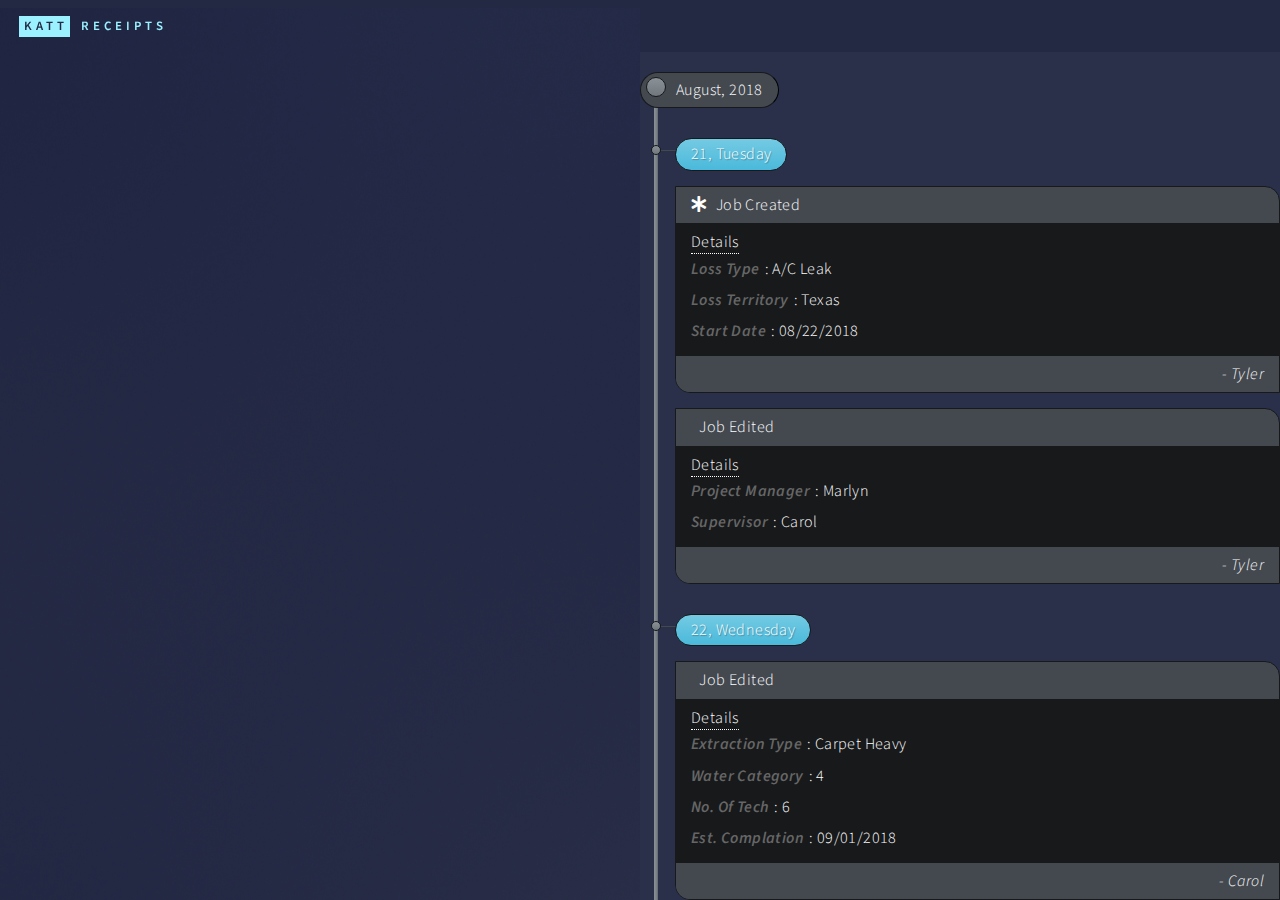
==== commit 906f5e26: "finished css layout and added timeline" ====
--- a/public/index.html
+++ b/public/index.html
@@ -27,26 +27,168 @@
 
         <div id="main">
 
-            <section id="one" class="tiles">
-                <article>
-                    <span class="image">
-                        <img src="images/pic01.jpg" alt="">
-                    </span>
-                    <header class="major">
-                        <h3><a href="landing.html" class="link">Aliquam</a></h3>
-                        <p>Ipsum dolor sit amet</p>
-                    </header>
-                </article>
-                <article>
-                    <span class="image">
-                        <img src="images/pic06.jpg" alt="">
-                    </span>
-                    <header class="major">
-                        <h3><a href="landing.html" class="link">Etiam</a></h3>
-                        <p>Feugiat amet tempus</p>
-                    </header>
-                </article>
-            </section>
+            <div class="container">
+  <div class="timeline">
+    <div class="timeline-month">
+      August, 2018
+      <span>3 Entries</span>
+    </div>
+    <div class="timeline-section">
+      <div class="timeline-date">
+        21, Tuesday
+      </div>
+      <div class="row">
+        <div class="col-sm-4">
+          <div class="timeline-box">
+            <div class="box-title">
+              <i class="fa fa-asterisk text-success" aria-hidden="true"></i> Job Created
+            </div>
+            <div class="box-content">
+              <a class="btn btn-xs btn-default pull-right">Details</a>
+              <div class="box-item"><strong>Loss Type</strong>: A/C Leak</div>
+              <div class="box-item"><strong>Loss Territory</strong>: Texas</div>
+              <div class="box-item"><strong>Start Date</strong>: 08/22/2018</div>
+            </div>
+            <div class="box-footer">- Tyler</div>
+          </div>
+        </div>
+        <div class="col-sm-4">
+          <div class="timeline-box">
+            <div class="box-title">
+              <i class="fa fa-pencil text-info" aria-hidden="true"></i> Job Edited
+            </div>
+            <div class="box-content">
+              <a class="btn btn-xs btn-default pull-right">Details</a>
+              <div class="box-item"><strong>Project Manager</strong>: Marlyn</div>
+              <div class="box-item"><strong>Supervisor</strong>: Carol</div>
+            </div>
+            <div class="box-footer">- Tyler</div>
+          </div>
+        </div>
+
+      </div>
+
+    </div>
+
+    <div class="timeline-section">
+      <div class="timeline-date">
+        22, Wednesday
+      </div>
+      <div class="row">
+        <div class="col-sm-4">
+          <div class="timeline-box">
+            <div class="box-title">
+              <i class="fa fa-pencil text-info" aria-hidden="true"></i> Job Edited
+            </div>
+            <div class="box-content">
+              <a class="btn btn-xs btn-default pull-right">Details</a>
+              <div class="box-item"><strong>Extraction Type</strong>: Carpet Heavy</div>
+              <div class="box-item"><strong>Water Category</strong>: 4</div>
+              <div class="box-item"><strong>No. Of Tech</strong>: 6</div>
+              <div class="box-item"><strong>Est. Complation</strong>: 09/01/2018</div>
+            </div>
+            <div class="box-footer">- Carol</div>
+          </div>
+        </div>
+        <div class="col-sm-4">
+          <div class="timeline-box">
+            <div class="box-title">
+              <i class="fa fa-tasks text-primary" aria-hidden="true"></i> New Job To Do
+            </div>
+            <div class="box-content">
+              <a class="btn btn-xs btn-default pull-right">Details</a>
+              <div class="box-item"><strong>Employee</strong>: Sam</div>
+              <div class="box-item"><strong>To Do</strong>: Lorem ipsum dolor sit amet, consectetur adipiscing elit. Nullam nisi nulla, viverra quis felis sit amet, lacinia feugiat odio. Aliquam sed orci elementum, volutpat dolor eget, venenatis nunc</div>
+            </div>
+            <div class="box-footer">- Marlyn</div>
+          </div>
+        </div>
+        <div class="col-sm-4">
+          <div class="timeline-box">
+            <div class="box-title">
+              <i class="fa fa-tasks text-primary" aria-hidden="true"></i> New Job To Do
+            </div>
+            <div class="box-content">
+              <a class="btn btn-xs btn-default pull-right">Details</a>
+              <div class="box-item"><strong>Employee</strong>: Jones</div>
+              <div class="box-item"><strong>To Do</strong>: Proin sit amet aliquet neque, eget sagittis nunc. Proin convallis lectus quis volutpat pharetra. Donec quis ultrices eros. Ut eget mi faucibus.</div>
+            </div>
+            <div class="box-footer">- Marlyn</div>
+          </div>
+        </div>
+      </div>
+      <div class="row">
+        <div class="col-sm-4">
+          <div class="timeline-box">
+            <div class="box-title">
+              <i class="fa fa-thermometer-half text-warning" aria-hidden="true"></i> Pschrometrics
+            </div>
+            <div class="box-content">
+              <div class="box-item"><strong>Temp.</strong>: 23 <sup>o</sup>C</div>
+              <div class="box-item"><strong>Rh </strong>: 42</div>
+              <div class="box-item"><strong>Comments</strong>: Integer nec placerat ipsum. Aliquam id ligula suscipit, ornare dui nec, laoreet tortor.</div>
+            </div>
+            <div class="box-footer">- Jones</div>
+          </div>
+        </div>
+        
+                <div class="col-sm-4">
+          <div class="timeline-box">
+            <div class="box-title">
+              <i class="fa fa-building-o text-default" aria-hidden="true"></i> Room Created
+            </div>
+            <div class="box-content">
+              <div class="box-item"><strong>Name</strong>: Kitchen</div>
+              <div class="box-item"><strong>Floor Level </strong>: 2</div>
+              <div class="box-item"><strong>Dimensions</strong>: 26 x 11 x 8</div>
+            </div>
+            <div class="box-footer">- Sam</div>
+          </div>
+        </div>
+        
+      </div>
+
+    </div>
+    
+    <div class="timeline-section">
+      <div class="timeline-date">
+        23, Thursday
+      </div>
+      <div class="row">
+        <div class="col-sm-4">
+          <div class="timeline-box">
+            <div class="box-title">
+              <i class="fa fa-tasks text-success" aria-hidden="true"></i> Job To Do Completed
+            </div>
+            <div class="box-content">
+              <a class="btn btn-xs btn-default pull-right">Details</a>
+              <div class="box-item"><strong>Employee</strong>: Sam</div>
+              <div class="box-item"><strong>Employee Response</strong>: Lorem ipsum dolor sit amet, consectetur adipiscing elit. Nullam nisi nulla, viverra quis felis sit amet, lacinia feugiat odio. Aliquam sed orci elementum, volutpat dolor eget, venenatis nunc</div>
+            </div>
+            <div class="box-footer">- Carol</div>
+          </div>
+        </div>
+        <div class="col-sm-4">
+          <div class="timeline-box">
+            <div class="box-title">
+              <i class="fa fa-cogs text-info" aria-hidden="true"></i> Equipment Entry
+            </div>
+            <div class="box-content">
+              <a class="btn btn-xs btn-default pull-right">Details</a>
+              <div class="box-item"><strong>ID</strong>: TW-3232</div>
+              <div class="box-item"><strong>Name</strong>: HEPA 600</div>
+                            <div class="box-item"><strong>Date In</strong>: 08/22/2018</div>
+            </div>
+            <div class="box-footer">- Jones</div>
+          </div>
+        </div>
+
+      </div>
+
+    </div>
+
+  </div>
+</div>
 
             <footer id="footer">
                 <div class="inner">
--- a/public/assets/css/main.css
+++ b/public/assets/css/main.css
@@ -29,6 +29,7 @@
 
 .video {
 	aspect-ratio: 16 / 9;
+	height: 100%;
 	width: 100%;
 	}
 
@@ -748,7 +749,7 @@
 
 				#banner.major {
 					height: auto;
-					min-height: 0;
+					min-height: 49vh;
 					max-height: none;
 				}
 
@@ -774,6 +775,7 @@
 
 	#main {
 		background-color: #2a2f4a;
+		overflow: auto;
 	}
 
 		#main > * {
@@ -927,38 +929,211 @@
 
 /* Wrapper */
 
-	#wrapper {
-		-moz-transition: -moz-filter 0.35s ease, -webkit-filter 0.35s ease, opacity 0.375s ease-out;
-		-webkit-transition: -webkit-filter 0.35s ease, -webkit-filter 0.35s ease, opacity 0.375s ease-out;
-		-ms-transition: -ms-filter 0.35s ease, -webkit-filter 0.35s ease, opacity 0.375s ease-out;
-		transition: filter 0.35s ease, -webkit-filter 0.35s ease, opacity 0.375s ease-out;
-		padding-top: 3.25em;
-	}
-
-	#wrapper.is-transitioning {
-		opacity: 0;
-	}
-
-	#wrapper > * > .inner {
-		padding: 4em 0 2em 0 ;
-		margin: 0 auto;
-		max-width: 65em;
-		width: calc(100% - 6em);
-	}
-
-	@media screen and (max-width: 736px) {
-
-		#wrapper > * > .inner {
-			padding: 3em 0 1em 0 ;
-			width: calc(100% - 3em);
-		}
-
-	}
-
-	@media screen and (max-width: 736px) {
-
-		#wrapper {
-			padding-top: 2.75em;
-		}
-
-	}+#wrapper {
+    -moz-transition: -moz-filter 0.35s ease, -webkit-filter 0.35s ease, opacity 0.375s ease-out;
+    -webkit-transition: -webkit-filter 0.35s ease, -webkit-filter 0.35s ease, opacity 0.375s ease-out;
+    -ms-transition: -ms-filter 0.35s ease, -webkit-filter 0.35s ease, opacity 0.375s ease-out;
+    transition: filter 0.35s ease, -webkit-filter 0.35s ease, opacity 0.375s ease-out;
+    padding-top: 3.25em;
+    display: flex; /* Add flex display for children alignment */
+	height: 100vh;
+	overflow: hidden;
+}
+
+#wrapper.is-transitioning {
+    opacity: 0;
+}
+
+#wrapper > * > .inner {
+    padding: 4em 0 2em 0 ;
+    margin: 0 auto;
+    max-width: 65em;
+    width: calc(100% - 6em);
+}
+
+@media screen and (max-width: 736px) {
+    #wrapper > * > .inner {
+        padding: 3em 0 1em 0 ;
+        width: calc(100% - 3em);
+    }
+
+    #wrapper {
+        padding-top: 2.75em;
+        flex-direction: column; /* Change to column layout for small screens */
+    }
+}
+
+/* Add styles for screens wider than 736px */
+@media screen and (min-width: 737px) {
+    #wrapper > section#banner,
+    #wrapper > div#main {
+        width: 50%; /* Set both banner and main to take up 50% of the width */
+        box-sizing: border-box;
+        float: left;
+    }
+}
+
+/* Clearfix for the floated elements */
+#wrapper:after {
+    content: "";
+    display: table;
+    clear: both;
+}
+
+
+.timeline{
+  margin-top:20px;
+  position:relative;
+  
+}
+
+.timeline:before{
+  position:absolute;
+  content:'';
+  width:4px;
+  height:calc(100% + 50px);
+background: rgb(138,145,150);
+background: -moz-linear-gradient(left, rgba(138,145,150,1) 0%, rgba(122,130,136,1) 60%, rgba(98,105,109,1) 100%);
+background: -webkit-linear-gradient(left, rgba(138,145,150,1) 0%,rgba(122,130,136,1) 60%,rgba(98,105,109,1) 100%);
+background: linear-gradient(to right, rgba(138,145,150,1) 0%,rgba(122,130,136,1) 60%,rgba(98,105,109,1) 100%);
+filter: progid:DXImageTransform.Microsoft.gradient( startColorstr='#8a9196', endColorstr='#62696d',GradientType=1 );
+  left:14px;
+  top:5px;
+  border-radius:4px;
+}
+
+.timeline-month{
+  position:relative;
+  padding:4px 15px 4px 35px;
+  background-color:#444950;
+  display:inline-block;
+  width:auto;
+  border-radius:40px;
+  border:1px solid #17191B;
+  border-right-color:black;
+  margin-bottom:30px;
+}
+
+.timeline-month span{
+  position:absolute;
+  top:-1px;
+  left:calc(100% - 10px);
+  z-index:-1;
+  white-space:nowrap;
+  display:inline-block;
+  background-color:#111;
+  padding:4px 10px 4px 20px;
+  border-top-right-radius:40px;
+  border-bottom-right-radius:40px;
+  border:1px solid black;
+  box-sizing:border-box;
+}
+
+.timeline-month:before{
+  position:absolute;
+  content:'';
+  width:20px;
+  height:20px;
+background: rgb(138,145,150);
+background: -moz-linear-gradient(top, rgba(138,145,150,1) 0%, rgba(122,130,136,1) 60%, rgba(112,120,125,1) 100%);
+background: -webkit-linear-gradient(top, rgba(138,145,150,1) 0%,rgba(122,130,136,1) 60%,rgba(112,120,125,1) 100%);
+background: linear-gradient(to bottom, rgba(138,145,150,1) 0%,rgba(122,130,136,1) 60%,rgba(112,120,125,1) 100%);
+filter: progid:DXImageTransform.Microsoft.gradient( startColorstr='#8a9196', endColorstr='#70787d',GradientType=0 );
+  border-radius:100%;
+  border:1px solid #17191B;
+  left:5px;
+}
+
+.timeline-section{
+  padding-left:35px;
+  display:block;
+  position:relative;
+  margin-bottom:30px;
+}
+
+.timeline-date{
+  margin-bottom:15px;
+  padding:2px 15px;
+  background:linear-gradient(#74cae3, #5bc0de 60%, #4ab9db);
+  position:relative;
+  display:inline-block;
+  border-radius:20px;
+  border:1px solid #17191B;
+  color:#fff;
+text-shadow:1px 1px 1px rgba(0,0,0,0.3);
+}
+.timeline-section:before{
+  content:'';
+  position:absolute;
+  width:30px;
+  height:1px;
+  background-color:#444950;
+  top:12px;
+  left:20px;
+}
+
+.timeline-section:after{
+  content:'';
+  position:absolute;
+  width:10px;
+  height:10px;
+  background:linear-gradient(to bottom, rgba(138,145,150,1) 0%,rgba(122,130,136,1) 60%,rgba(112,120,125,1) 100%);
+  top:7px;
+  left:11px;
+  border:1px solid #17191B;
+  border-radius:100%;
+}
+
+.timeline-section .col-sm-4{
+  margin-bottom:15px;
+}
+
+.timeline-box{
+  position:relative;
+  
+ background-color:#444950;
+  border-radius:15px;
+  border-top-left-radius:0px;
+  border-bottom-right-radius:0px;
+  border:1px solid #17191B;
+  transition:all 0.3s ease;
+  overflow:hidden;
+}
+
+.box-icon{
+  position:absolute;
+  right:5px;
+  top:0px;
+}
+
+.box-title{
+  padding:5px 15px;
+  border-bottom: 1px solid #17191B;
+}
+
+.box-title i{
+  margin-right:5px;
+}
+
+.box-content{
+  padding:5px 15px;
+  background-color:#17191B;
+}
+
+.box-content strong{
+  color:#666;
+  font-style:italic;
+  margin-right:5px;
+}
+
+.box-item{
+  margin-bottom:5px;
+}
+
+.box-footer{
+ padding:5px 15px;
+  border-top: 1px solid #17191B;
+  background-color:#444950;
+  text-align:right;
+  font-style:italic;
+}
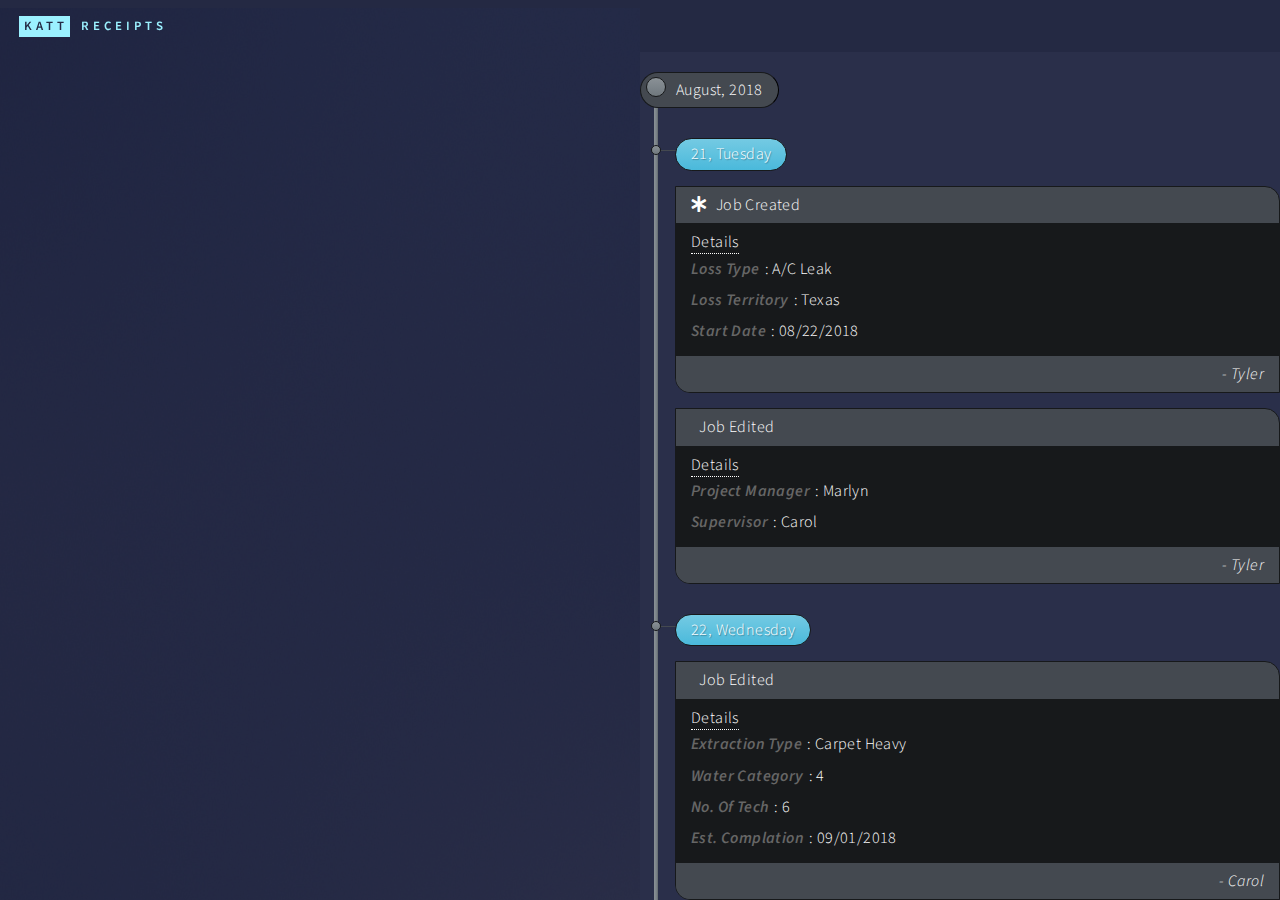
==== commit 857e177c: "reformatting" ====
--- a/public/index.html
+++ b/public/index.html
@@ -1,214 +1,284 @@
-<!DOCTYPE HTML>
+<!DOCTYPE html>
 <html lang="en">
-<head>
-    <meta charset="utf-8">
-    <meta name="viewport" content="width=device-width, initial-scale=1, user-scalable=no">
+  <head>
+    <meta charset="utf-8" />
+    <meta
+      name="viewport"
+      content="width=device-width, initial-scale=1, user-scalable=no"
+    />
     <title>Katt Receipts</title>
-    <link rel="stylesheet" href="assets/css/main.css">
-    <link rel="icon" href="images/logos/favicon.png">
-    <noscript><link rel="stylesheet" href="assets/css/noscript.css"></noscript>
-</head>
-<body class="is-preload">
-
+    <link rel="stylesheet" href="assets/css/main.css" />
+    <link rel="icon" href="images/logos/favicon.png" />
+    <noscript
+      ><link rel="stylesheet" href="assets/css/noscript.css"
+    /></noscript>
+  </head>
+  <body class="is-preload">
     <div id="wrapper">
-
-        <header id="header" class="alt">
-            <a href="index.html" class="logo">
-                <strong>Katt</strong>
-                <span>Receipts</span>
-            </a>
-        </header>
-
-        <section id="banner" class="major">
-            <div class="inner">
-                <iframe class="video" src="https://www.youtube.com/embed/OoJsPvmFixU?autoplay=1" frameborder="0" allow="accelerometer; autoplay; encrypted-media; gyroscope;" allowfullscreen></iframe>
-            </div>
-        </section>
-
-        <div id="main">
-
-            <div class="container">
-  <div class="timeline">
-    <div class="timeline-month">
-      August, 2018
-      <span>3 Entries</span>
-    </div>
-    <div class="timeline-section">
-      <div class="timeline-date">
-        21, Tuesday
-      </div>
-      <div class="row">
-        <div class="col-sm-4">
-          <div class="timeline-box">
-            <div class="box-title">
-              <i class="fa fa-asterisk text-success" aria-hidden="true"></i> Job Created
-            </div>
-            <div class="box-content">
-              <a class="btn btn-xs btn-default pull-right">Details</a>
-              <div class="box-item"><strong>Loss Type</strong>: A/C Leak</div>
-              <div class="box-item"><strong>Loss Territory</strong>: Texas</div>
-              <div class="box-item"><strong>Start Date</strong>: 08/22/2018</div>
-            </div>
-            <div class="box-footer">- Tyler</div>
+      <header id="header" class="alt">
+        <a href="index.html" class="logo">
+          <strong>Katt</strong>
+          <span>Receipts</span>
+        </a>
+      </header>
+
+      <section id="banner" class="major">
+        <div class="inner">
+          <iframe
+            class="video"
+            src="https://www.youtube.com/embed/OoJsPvmFixU?autoplay=1"
+            frameborder="0"
+            allow="accelerometer; autoplay; encrypted-media; gyroscope;"
+            allowfullscreen
+          ></iframe>
+        </div>
+      </section>
+
+      <div id="main">
+        <div class="container">
+          <div class="timeline">
+            <div class="timeline-month">
+              August, 2018
+              <span>3 Entries</span>
+            </div>
+            <div class="timeline-section">
+              <div class="timeline-date">21, Tuesday</div>
+              <div class="row">
+                <div class="col-sm-4">
+                  <div class="timeline-box">
+                    <div class="box-title">
+                      <i
+                        class="fa fa-asterisk text-success"
+                        aria-hidden="true"
+                      ></i>
+                      Job Created
+                    </div>
+                    <div class="box-content">
+                      <a class="btn btn-xs btn-default pull-right">Details</a>
+                      <div class="box-item">
+                        <strong>Loss Type</strong>: A/C Leak
+                      </div>
+                      <div class="box-item">
+                        <strong>Loss Territory</strong>: Texas
+                      </div>
+                      <div class="box-item">
+                        <strong>Start Date</strong>: 08/22/2018
+                      </div>
+                    </div>
+                    <div class="box-footer">- Tyler</div>
+                  </div>
+                </div>
+                <div class="col-sm-4">
+                  <div class="timeline-box">
+                    <div class="box-title">
+                      <i class="fa fa-pencil text-info" aria-hidden="true"></i>
+                      Job Edited
+                    </div>
+                    <div class="box-content">
+                      <a class="btn btn-xs btn-default pull-right">Details</a>
+                      <div class="box-item">
+                        <strong>Project Manager</strong>: Marlyn
+                      </div>
+                      <div class="box-item">
+                        <strong>Supervisor</strong>: Carol
+                      </div>
+                    </div>
+                    <div class="box-footer">- Tyler</div>
+                  </div>
+                </div>
+              </div>
+            </div>
+
+            <div class="timeline-section">
+              <div class="timeline-date">22, Wednesday</div>
+              <div class="row">
+                <div class="col-sm-4">
+                  <div class="timeline-box">
+                    <div class="box-title">
+                      <i class="fa fa-pencil text-info" aria-hidden="true"></i>
+                      Job Edited
+                    </div>
+                    <div class="box-content">
+                      <a class="btn btn-xs btn-default pull-right">Details</a>
+                      <div class="box-item">
+                        <strong>Extraction Type</strong>: Carpet Heavy
+                      </div>
+                      <div class="box-item">
+                        <strong>Water Category</strong>: 4
+                      </div>
+                      <div class="box-item">
+                        <strong>No. Of Tech</strong>: 6
+                      </div>
+                      <div class="box-item">
+                        <strong>Est. Complation</strong>: 09/01/2018
+                      </div>
+                    </div>
+                    <div class="box-footer">- Carol</div>
+                  </div>
+                </div>
+                <div class="col-sm-4">
+                  <div class="timeline-box">
+                    <div class="box-title">
+                      <i
+                        class="fa fa-tasks text-primary"
+                        aria-hidden="true"
+                      ></i>
+                      New Job To Do
+                    </div>
+                    <div class="box-content">
+                      <a class="btn btn-xs btn-default pull-right">Details</a>
+                      <div class="box-item"><strong>Employee</strong>: Sam</div>
+                      <div class="box-item">
+                        <strong>To Do</strong>: Lorem ipsum dolor sit amet,
+                        consectetur adipiscing elit. Nullam nisi nulla, viverra
+                        quis felis sit amet, lacinia feugiat odio. Aliquam sed
+                        orci elementum, volutpat dolor eget, venenatis nunc
+                      </div>
+                    </div>
+                    <div class="box-footer">- Marlyn</div>
+                  </div>
+                </div>
+                <div class="col-sm-4">
+                  <div class="timeline-box">
+                    <div class="box-title">
+                      <i
+                        class="fa fa-tasks text-primary"
+                        aria-hidden="true"
+                      ></i>
+                      New Job To Do
+                    </div>
+                    <div class="box-content">
+                      <a class="btn btn-xs btn-default pull-right">Details</a>
+                      <div class="box-item">
+                        <strong>Employee</strong>: Jones
+                      </div>
+                      <div class="box-item">
+                        <strong>To Do</strong>: Proin sit amet aliquet neque,
+                        eget sagittis nunc. Proin convallis lectus quis volutpat
+                        pharetra. Donec quis ultrices eros. Ut eget mi faucibus.
+                      </div>
+                    </div>
+                    <div class="box-footer">- Marlyn</div>
+                  </div>
+                </div>
+              </div>
+              <div class="row">
+                <div class="col-sm-4">
+                  <div class="timeline-box">
+                    <div class="box-title">
+                      <i
+                        class="fa fa-thermometer-half text-warning"
+                        aria-hidden="true"
+                      ></i>
+                      Pschrometrics
+                    </div>
+                    <div class="box-content">
+                      <div class="box-item">
+                        <strong>Temp.</strong>: 23 <sup>o</sup>C
+                      </div>
+                      <div class="box-item"><strong>Rh </strong>: 42</div>
+                      <div class="box-item">
+                        <strong>Comments</strong>: Integer nec placerat ipsum.
+                        Aliquam id ligula suscipit, ornare dui nec, laoreet
+                        tortor.
+                      </div>
+                    </div>
+                    <div class="box-footer">- Jones</div>
+                  </div>
+                </div>
+
+                <div class="col-sm-4">
+                  <div class="timeline-box">
+                    <div class="box-title">
+                      <i
+                        class="fa fa-building-o text-default"
+                        aria-hidden="true"
+                      ></i>
+                      Room Created
+                    </div>
+                    <div class="box-content">
+                      <div class="box-item"><strong>Name</strong>: Kitchen</div>
+                      <div class="box-item">
+                        <strong>Floor Level </strong>: 2
+                      </div>
+                      <div class="box-item">
+                        <strong>Dimensions</strong>: 26 x 11 x 8
+                      </div>
+                    </div>
+                    <div class="box-footer">- Sam</div>
+                  </div>
+                </div>
+              </div>
+            </div>
+
+            <div class="timeline-section">
+              <div class="timeline-date">23, Thursday</div>
+              <div class="row">
+                <div class="col-sm-4">
+                  <div class="timeline-box">
+                    <div class="box-title">
+                      <i
+                        class="fa fa-tasks text-success"
+                        aria-hidden="true"
+                      ></i>
+                      Job To Do Completed
+                    </div>
+                    <div class="box-content">
+                      <a class="btn btn-xs btn-default pull-right">Details</a>
+                      <div class="box-item"><strong>Employee</strong>: Sam</div>
+                      <div class="box-item">
+                        <strong>Employee Response</strong>: Lorem ipsum dolor
+                        sit amet, consectetur adipiscing elit. Nullam nisi
+                        nulla, viverra quis felis sit amet, lacinia feugiat
+                        odio. Aliquam sed orci elementum, volutpat dolor eget,
+                        venenatis nunc
+                      </div>
+                    </div>
+                    <div class="box-footer">- Carol</div>
+                  </div>
+                </div>
+                <div class="col-sm-4">
+                  <div class="timeline-box">
+                    <div class="box-title">
+                      <i class="fa fa-cogs text-info" aria-hidden="true"></i>
+                      Equipment Entry
+                    </div>
+                    <div class="box-content">
+                      <a class="btn btn-xs btn-default pull-right">Details</a>
+                      <div class="box-item"><strong>ID</strong>: TW-3232</div>
+                      <div class="box-item">
+                        <strong>Name</strong>: HEPA 600
+                      </div>
+                      <div class="box-item">
+                        <strong>Date In</strong>: 08/22/2018
+                      </div>
+                    </div>
+                    <div class="box-footer">- Jones</div>
+                  </div>
+                </div>
+              </div>
+            </div>
           </div>
         </div>
-        <div class="col-sm-4">
-          <div class="timeline-box">
-            <div class="box-title">
-              <i class="fa fa-pencil text-info" aria-hidden="true"></i> Job Edited
-            </div>
-            <div class="box-content">
-              <a class="btn btn-xs btn-default pull-right">Details</a>
-              <div class="box-item"><strong>Project Manager</strong>: Marlyn</div>
-              <div class="box-item"><strong>Supervisor</strong>: Carol</div>
-            </div>
-            <div class="box-footer">- Tyler</div>
+
+        <footer id="footer">
+          <div class="inner">
+            <ul class="copyright">
+              <li>
+                &copy; <a href="https://harmon.amakobe.page">Harmon Amakobe</a>
+              </li>
+            </ul>
           </div>
-        </div>
-
+        </footer>
       </div>
 
+      <script src="assets/js/jquery.min.js"></script>
+      <script src="assets/js/jquery.scrolly.min.js"></script>
+      <script src="assets/js/jquery.scrollex.min.js"></script>
+      <script src="assets/js/browser.min.js"></script>
+      <script src="assets/js/breakpoints.min.js"></script>
+      <script src="assets/js/util.js"></script>
+      <script src="assets/js/main.js"></script>
     </div>
-
-    <div class="timeline-section">
-      <div class="timeline-date">
-        22, Wednesday
-      </div>
-      <div class="row">
-        <div class="col-sm-4">
-          <div class="timeline-box">
-            <div class="box-title">
-              <i class="fa fa-pencil text-info" aria-hidden="true"></i> Job Edited
-            </div>
-            <div class="box-content">
-              <a class="btn btn-xs btn-default pull-right">Details</a>
-              <div class="box-item"><strong>Extraction Type</strong>: Carpet Heavy</div>
-              <div class="box-item"><strong>Water Category</strong>: 4</div>
-              <div class="box-item"><strong>No. Of Tech</strong>: 6</div>
-              <div class="box-item"><strong>Est. Complation</strong>: 09/01/2018</div>
-            </div>
-            <div class="box-footer">- Carol</div>
-          </div>
-        </div>
-        <div class="col-sm-4">
-          <div class="timeline-box">
-            <div class="box-title">
-              <i class="fa fa-tasks text-primary" aria-hidden="true"></i> New Job To Do
-            </div>
-            <div class="box-content">
-              <a class="btn btn-xs btn-default pull-right">Details</a>
-              <div class="box-item"><strong>Employee</strong>: Sam</div>
-              <div class="box-item"><strong>To Do</strong>: Lorem ipsum dolor sit amet, consectetur adipiscing elit. Nullam nisi nulla, viverra quis felis sit amet, lacinia feugiat odio. Aliquam sed orci elementum, volutpat dolor eget, venenatis nunc</div>
-            </div>
-            <div class="box-footer">- Marlyn</div>
-          </div>
-        </div>
-        <div class="col-sm-4">
-          <div class="timeline-box">
-            <div class="box-title">
-              <i class="fa fa-tasks text-primary" aria-hidden="true"></i> New Job To Do
-            </div>
-            <div class="box-content">
-              <a class="btn btn-xs btn-default pull-right">Details</a>
-              <div class="box-item"><strong>Employee</strong>: Jones</div>
-              <div class="box-item"><strong>To Do</strong>: Proin sit amet aliquet neque, eget sagittis nunc. Proin convallis lectus quis volutpat pharetra. Donec quis ultrices eros. Ut eget mi faucibus.</div>
-            </div>
-            <div class="box-footer">- Marlyn</div>
-          </div>
-        </div>
-      </div>
-      <div class="row">
-        <div class="col-sm-4">
-          <div class="timeline-box">
-            <div class="box-title">
-              <i class="fa fa-thermometer-half text-warning" aria-hidden="true"></i> Pschrometrics
-            </div>
-            <div class="box-content">
-              <div class="box-item"><strong>Temp.</strong>: 23 <sup>o</sup>C</div>
-              <div class="box-item"><strong>Rh </strong>: 42</div>
-              <div class="box-item"><strong>Comments</strong>: Integer nec placerat ipsum. Aliquam id ligula suscipit, ornare dui nec, laoreet tortor.</div>
-            </div>
-            <div class="box-footer">- Jones</div>
-          </div>
-        </div>
-        
-                <div class="col-sm-4">
-          <div class="timeline-box">
-            <div class="box-title">
-              <i class="fa fa-building-o text-default" aria-hidden="true"></i> Room Created
-            </div>
-            <div class="box-content">
-              <div class="box-item"><strong>Name</strong>: Kitchen</div>
-              <div class="box-item"><strong>Floor Level </strong>: 2</div>
-              <div class="box-item"><strong>Dimensions</strong>: 26 x 11 x 8</div>
-            </div>
-            <div class="box-footer">- Sam</div>
-          </div>
-        </div>
-        
-      </div>
-
-    </div>
-    
-    <div class="timeline-section">
-      <div class="timeline-date">
-        23, Thursday
-      </div>
-      <div class="row">
-        <div class="col-sm-4">
-          <div class="timeline-box">
-            <div class="box-title">
-              <i class="fa fa-tasks text-success" aria-hidden="true"></i> Job To Do Completed
-            </div>
-            <div class="box-content">
-              <a class="btn btn-xs btn-default pull-right">Details</a>
-              <div class="box-item"><strong>Employee</strong>: Sam</div>
-              <div class="box-item"><strong>Employee Response</strong>: Lorem ipsum dolor sit amet, consectetur adipiscing elit. Nullam nisi nulla, viverra quis felis sit amet, lacinia feugiat odio. Aliquam sed orci elementum, volutpat dolor eget, venenatis nunc</div>
-            </div>
-            <div class="box-footer">- Carol</div>
-          </div>
-        </div>
-        <div class="col-sm-4">
-          <div class="timeline-box">
-            <div class="box-title">
-              <i class="fa fa-cogs text-info" aria-hidden="true"></i> Equipment Entry
-            </div>
-            <div class="box-content">
-              <a class="btn btn-xs btn-default pull-right">Details</a>
-              <div class="box-item"><strong>ID</strong>: TW-3232</div>
-              <div class="box-item"><strong>Name</strong>: HEPA 600</div>
-                            <div class="box-item"><strong>Date In</strong>: 08/22/2018</div>
-            </div>
-            <div class="box-footer">- Jones</div>
-          </div>
-        </div>
-
-      </div>
-
-    </div>
-
-  </div>
-</div>
-
-            <footer id="footer">
-                <div class="inner">
-                    <ul class="copyright">
-                        <li>&copy; <a href="https://harmon.amakobe.page">Harmon Amakobe</a></li>
-                    </ul>
-                </div>
-            </footer>
-
-        </div>
-
-        <script src="assets/js/jquery.min.js"></script>
-        <script src="assets/js/jquery.scrolly.min.js"></script>
-        <script src="assets/js/jquery.scrollex.min.js"></script>
-        <script src="assets/js/browser.min.js"></script>
-        <script src="assets/js/breakpoints.min.js"></script>
-        <script src="assets/js/util.js"></script>
-        <script src="assets/js/main.js"></script>
-
-    </div>
-
-</body>
+  </body>
 </html>
--- a/public/assets/css/main.css
+++ b/public/assets/css/main.css
@@ -5,33 +5,114 @@
 	Modified from Forty by HTML5Up by Harmon Amakobe
 */
 
-html, body, div, span, applet, object,
-iframe, h1, h2, h3, h4, h5, h6, p, blockquote,
-pre, a, abbr, acronym, address, big, cite,
-code, del, dfn, em, img, ins, kbd, q, s, samp,
-small, strike, strong, sub, sup, tt, var, b,
-u, i, center, dl, dt, dd, ol, ul, li, fieldset,
-form, label, legend, table, caption, tbody,
-tfoot, thead, tr, th, td, article, aside,
-canvas, details, embed, figure, figcaption,
-footer, header, hgroup, menu, nav, output, ruby,
-section, summary, time, mark, audio, video {
+html,
+body,
+div,
+span,
+applet,
+object,
+iframe,
+h1,
+h2,
+h3,
+h4,
+h5,
+h6,
+p,
+blockquote,
+pre,
+a,
+abbr,
+acronym,
+address,
+big,
+cite,
+code,
+del,
+dfn,
+em,
+img,
+ins,
+kbd,
+q,
+s,
+samp,
+small,
+strike,
+strong,
+sub,
+sup,
+tt,
+var,
+b,
+u,
+i,
+center,
+dl,
+dt,
+dd,
+ol,
+ul,
+li,
+fieldset,
+form,
+label,
+legend,
+table,
+caption,
+tbody,
+tfoot,
+thead,
+tr,
+th,
+td,
+article,
+aside,
+canvas,
+details,
+embed,
+figure,
+figcaption,
+footer,
+header,
+hgroup,
+menu,
+nav,
+output,
+ruby,
+section,
+summary,
+time,
+mark,
+audio,
+video {
 	margin: 0;
 	padding: 0;
 	border: 0;
 	font-size: 100%;
 	font: inherit;
-	vertical-align: baseline;}
-
-article, aside, details, figcaption, figure,
-footer, header, hgroup, menu, nav, section {
-	display: block;}
+	vertical-align: baseline;
+}
+
+article,
+aside,
+details,
+figcaption,
+figure,
+footer,
+header,
+hgroup,
+menu,
+nav,
+section {
+	display: block;
+}
 
 .video {
 	aspect-ratio: 16 / 9;
 	height: 100%;
 	width: 100%;
-	}
+}
 
 body {
 	line-height: 1;
@@ -43,1097 +124,1139 @@
 
 /* Basic */
 
-	@-ms-viewport {
-		width: device-width;
-	}
-
+@-ms-viewport {
+	width: device-width;
+}
+
+body {
+	-ms-overflow-style: scrollbar;
+}
+
+@media screen and (max-width: 480px) {
+
+	html,
 	body {
-		-ms-overflow-style: scrollbar;
-	}
-
-	@media screen and (max-width: 480px) {
-
-		html, body {
-			min-width: 320px;
-		}
-
-	}
-
-	html {
-		box-sizing: border-box;
-	}
-
-	*, *:before, *:after {
-		box-sizing: inherit;
-	}
-
-	body {
-		background: #242943;
-	}
-
-		body.is-preload *, body.is-preload *:before, body.is-preload *:after {
-			-moz-animation: none !important;
-			-webkit-animation: none !important;
-			-ms-animation: none !important;
-			animation: none !important;
-			-moz-transition: none !important;
-			-webkit-transition: none !important;
-			-ms-transition: none !important;
-			transition: none !important;
-		}
+		min-width: 320px;
+	}
+
+}
+
+html {
+	box-sizing: border-box;
+}
+
+*,
+*:before,
+*:after {
+	box-sizing: inherit;
+}
+
+body {
+	background: #242943;
+}
+
+body.is-preload *,
+body.is-preload *:before,
+body.is-preload *:after {
+	-moz-animation: none !important;
+	-webkit-animation: none !important;
+	-ms-animation: none !important;
+	animation: none !important;
+	-moz-transition: none !important;
+	-webkit-transition: none !important;
+	-ms-transition: none !important;
+	transition: none !important;
+}
 
 /* Type */
 
-	body, input, select, textarea {
-		color: #ffffff;
-		font-family: "Source Sans Pro", Helvetica, sans-serif;
-		font-size: 17pt;
-		font-weight: 300;
-		letter-spacing: 0.025em;
-		line-height: 1.65;
-	}
-
-		@media screen and (max-width: 1680px) {
-
-			body, input, select, textarea {
-				font-size: 14pt;
-			}
-
-		}
-
-		@media screen and (max-width: 1280px) {
-
-			body, input, select, textarea {
-				font-size: 12pt;
-			}
-
-		}
-
-		@media screen and (max-width: 360px) {
-
-			body, input, select, textarea {
-				font-size: 11pt;
-			}
-
-		}
-
-	a {
-		-moz-transition: color 0.2s ease-in-out, border-bottom-color 0.2s ease-in-out;
-		-webkit-transition: color 0.2s ease-in-out, border-bottom-color 0.2s ease-in-out;
-		-ms-transition: color 0.2s ease-in-out, border-bottom-color 0.2s ease-in-out;
-		transition: color 0.2s ease-in-out, border-bottom-color 0.2s ease-in-out;
-		border-bottom: dotted 1px;
-		color: inherit;
-		text-decoration: none;
-	}
-
-		a:hover {
-			border-bottom-color: transparent;
-			color: #9bf1ff !important;
-		}
-
-		a:active {
-			color: #53e3fb !important;
-		}
-
-	strong, b {
-		color: #ffffff;
-		font-weight: 600;
-	}
-
-	em, i {
-		font-style: italic;
-	}
-
-	p {
-		margin: 0 0 2em 0;
-	}
-
-	h1, h2, h3, h4, h5, h6 {
-		color: #ffffff;
-		font-weight: 600;
-		line-height: 1.65;
-		margin: 0 0 1em 0;
-	}
-
-		h1 a, h2 a, h3 a, h4 a, h5 a, h6 a {
-			color: inherit;
-			border-bottom: 0;
-		}
+body,
+input,
+select,
+textarea {
+	color: #ffffff;
+	font-family: "Source Sans Pro", Helvetica, sans-serif;
+	font-size: 17pt;
+	font-weight: 300;
+	letter-spacing: 0.025em;
+	line-height: 1.65;
+}
+
+@media screen and (max-width: 1680px) {
+
+	body,
+	input,
+	select,
+	textarea {
+		font-size: 14pt;
+	}
+
+}
+
+@media screen and (max-width: 1280px) {
+
+	body,
+	input,
+	select,
+	textarea {
+		font-size: 12pt;
+	}
+
+}
+
+@media screen and (max-width: 360px) {
+
+	body,
+	input,
+	select,
+	textarea {
+		font-size: 11pt;
+	}
+
+}
+
+a {
+	-moz-transition: color 0.2s ease-in-out, border-bottom-color 0.2s ease-in-out;
+	-webkit-transition: color 0.2s ease-in-out, border-bottom-color 0.2s ease-in-out;
+	-ms-transition: color 0.2s ease-in-out, border-bottom-color 0.2s ease-in-out;
+	transition: color 0.2s ease-in-out, border-bottom-color 0.2s ease-in-out;
+	border-bottom: dotted 1px;
+	color: inherit;
+	text-decoration: none;
+}
+
+a:hover {
+	border-bottom-color: transparent;
+	color: #9bf1ff !important;
+}
+
+a:active {
+	color: #53e3fb !important;
+}
+
+strong,
+b {
+	color: #ffffff;
+	font-weight: 600;
+}
+
+em,
+i {
+	font-style: italic;
+}
+
+p {
+	margin: 0 0 2em 0;
+}
+
+h1,
+h2,
+h3,
+h4,
+h5,
+h6 {
+	color: #ffffff;
+	font-weight: 600;
+	line-height: 1.65;
+	margin: 0 0 1em 0;
+}
+
+h1 a,
+h2 a,
+h3 a,
+h4 a,
+h5 a,
+h6 a {
+	color: inherit;
+	border-bottom: 0;
+}
+
+h1 {
+	font-size: 2.5em;
+}
+
+h2 {
+	font-size: 1.75em;
+}
+
+h3 {
+	font-size: 1.35em;
+}
+
+h4 {
+	font-size: 1.1em;
+}
+
+h5 {
+	font-size: 0.9em;
+}
+
+h6 {
+	font-size: 0.7em;
+}
+
+@media screen and (max-width: 736px) {
 
 	h1 {
-		font-size: 2.5em;
+		font-size: 2em;
 	}
 
 	h2 {
-		font-size: 1.75em;
+		font-size: 1.5em;
 	}
 
 	h3 {
-		font-size: 1.35em;
-	}
-
-	h4 {
-		font-size: 1.1em;
-	}
-
-	h5 {
-		font-size: 0.9em;
-	}
-
-	h6 {
-		font-size: 0.7em;
-	}
-
-	@media screen and (max-width: 736px) {
-
-		h1 {
-			font-size: 2em;
-		}
-
-		h2 {
-			font-size: 1.5em;
-		}
-
-		h3 {
-			font-size: 1.25em;
-		}
-
-	}
-
-	
+		font-size: 1.25em;
+	}
+
+}
+
+
 
 /* Section/Article */
 
-	section.special, article.special {
-		text-align: center;
-	}
-
-	header.major {
-		width: -moz-max-content;
-		width: -webkit-max-content;
-		width: -ms-max-content;
-		width: max-content;
+section.special,
+article.special {
+	text-align: center;
+}
+
+header.major {
+	width: -moz-max-content;
+	width: -webkit-max-content;
+	width: -ms-max-content;
+	width: max-content;
+	margin-bottom: 2em;
+}
+
+header.major> :first-child {
+	margin-bottom: 0;
+	width: calc(100% + 0.5em);
+}
+
+header.major> :first-child:after {
+	content: '';
+	background-color: #ffffff;
+	display: block;
+	height: 2px;
+	margin: 0.325em 0 0.5em 0;
+	width: 100%;
+}
+
+header.major>p {
+	font-size: 0.7em;
+	font-weight: 600;
+	letter-spacing: 0.25em;
+	margin-bottom: 0;
+	text-transform: uppercase;
+}
+
+body.is-ie header.major> :first-child:after {
+	max-width: 9em;
+}
+
+body.is-ie header.major>h1:after {
+	max-width: 100% !important;
+}
+
+@media screen and (max-width: 736px) {
+
+	header.major>p br {
+		display: none;
+	}
+
+}
+
+
+/* Header */
+
+@-moz-keyframes reveal-header {
+	0% {
+		top: -4em;
+		opacity: 0;
+	}
+
+	100% {
+		top: 0;
+		opacity: 1;
+	}
+}
+
+@-webkit-keyframes reveal-header {
+	0% {
+		top: -4em;
+		opacity: 0;
+	}
+
+	100% {
+		top: 0;
+		opacity: 1;
+	}
+}
+
+@-ms-keyframes reveal-header {
+	0% {
+		top: -4em;
+		opacity: 0;
+	}
+
+	100% {
+		top: 0;
+		opacity: 1;
+	}
+}
+
+@keyframes reveal-header {
+	0% {
+		top: -4em;
+		opacity: 0;
+	}
+
+	100% {
+		top: 0;
+		opacity: 1;
+	}
+}
+
+#header {
+	display: -moz-flex;
+	display: -webkit-flex;
+	display: -ms-flex;
+	display: flex;
+	background-color: #2a2f4a;
+	box-shadow: 0 0 0.25em 0 rgba(0, 0, 0, 0.15);
+	cursor: default;
+	font-weight: 600;
+	height: 3.25em;
+	left: 0;
+	letter-spacing: 0.25em;
+	line-height: 3.25em;
+	margin: 0;
+	position: fixed;
+	text-transform: uppercase;
+	top: 0;
+	width: 100%;
+	z-index: 10000;
+}
+
+#header .logo {
+	border: 0;
+	display: inline-block;
+	font-size: 0.8em;
+	height: inherit;
+	line-height: inherit;
+	padding: 0 1.5em;
+}
+
+#header .logo strong {
+	-moz-transition: background-color 0.2s ease-in-out, color 0.2s ease-in-out;
+	-webkit-transition: background-color 0.2s ease-in-out, color 0.2s ease-in-out;
+	-ms-transition: background-color 0.2s ease-in-out, color 0.2s ease-in-out;
+	transition: background-color 0.2s ease-in-out, color 0.2s ease-in-out;
+	background-color: #ffffff;
+	color: #242943;
+	display: inline-block;
+	line-height: 1.65em;
+	margin-right: 0.325em;
+	padding: 0 0.125em 0 0.375em;
+}
+
+#header .logo:hover strong {
+	background-color: #9bf1ff;
+}
+
+#header .logo:active strong {
+	background-color: #53e3fb;
+}
+
+#header nav {
+	display: -moz-flex;
+	display: -webkit-flex;
+	display: -ms-flex;
+	display: flex;
+	-moz-justify-content: -moz-flex-end;
+	-webkit-justify-content: -webkit-flex-end;
+	-ms-justify-content: -ms-flex-end;
+	justify-content: flex-end;
+	-moz-flex-grow: 1;
+	-webkit-flex-grow: 1;
+	-ms-flex-grow: 1;
+	flex-grow: 1;
+	height: inherit;
+	line-height: inherit;
+}
+
+#header nav a {
+	border: 0;
+	display: block;
+	font-size: 0.8em;
+	height: inherit;
+	line-height: inherit;
+	padding: 0 0.75em;
+	position: relative;
+	vertical-align: middle;
+}
+
+#header nav a:last-child {
+	padding-right: 1.5em;
+}
+
+#header nav a[href="#menu"] {
+	padding-right: 3.325em !important;
+}
+
+#header nav a[href="#menu"]:before,
+#header nav a[href="#menu"]:after {
+	background-image: url("data:image/svg+xml;charset=utf8,%3Csvg xmlns='http://www.w3.org/2000/svg' width='24' height='32' viewBox='0 0 24 32' preserveAspectRatio='none'%3E%3Cstyle%3Eline %7B stroke-width: 2px%3B stroke: %23ffffff%3B %7D%3C/style%3E%3Cline x1='0' y1='11' x2='24' y2='11' /%3E%3Cline x1='0' y1='21' x2='24' y2='21' /%3E%3Cline x1='0' y1='16' x2='24' y2='16' /%3E%3C/svg%3E");
+	background-position: center;
+	background-repeat: no-repeat;
+	background-size: 24px 32px;
+	content: '';
+	display: block;
+	height: 100%;
+	position: absolute;
+	right: 1.5em;
+	top: 0;
+	vertical-align: middle;
+	width: 24px;
+}
+
+#header nav a[href="#menu"]:after {
+	-moz-transition: opacity 0.2s ease-in-out;
+	-webkit-transition: opacity 0.2s ease-in-out;
+	-ms-transition: opacity 0.2s ease-in-out;
+	transition: opacity 0.2s ease-in-out;
+	background-image: url("data:image/svg+xml;charset=utf8,%3Csvg xmlns='http://www.w3.org/2000/svg' width='24' height='32' viewBox='0 0 24 32' preserveAspectRatio='none'%3E%3Cstyle%3Eline %7B stroke-width: 2px%3B stroke: %239bf1ff%3B %7D%3C/style%3E%3Cline x1='0' y1='11' x2='24' y2='11' /%3E%3Cline x1='0' y1='21' x2='24' y2='21' /%3E%3Cline x1='0' y1='16' x2='24' y2='16' /%3E%3C/svg%3E");
+	opacity: 0;
+	z-index: 1;
+}
+
+#header nav a[href="#menu"]:hover:after,
+#header nav a[href="#menu"]:active:after {
+	opacity: 1;
+}
+
+#header nav a[href="#menu"]:last-child {
+	padding-right: 3.875em !important;
+}
+
+#header nav a[href="#menu"]:last-child:before,
+#header nav a[href="#menu"]:last-child:after {
+	right: 2em;
+}
+
+#header.reveal {
+	-moz-animation: reveal-header 0.35s ease;
+	-webkit-animation: reveal-header 0.35s ease;
+	-ms-animation: reveal-header 0.35s ease;
+	animation: reveal-header 0.35s ease;
+}
+
+#header.alt {
+	-moz-transition: opacity 2.5s ease;
+	-webkit-transition: opacity 2.5s ease;
+	-ms-transition: opacity 2.5s ease;
+	transition: opacity 2.5s ease;
+	-moz-transition-delay: 0.75s;
+	-webkit-transition-delay: 0.75s;
+	-ms-transition-delay: 0.75s;
+	transition-delay: 0.75s;
+	-moz-animation: none;
+	-webkit-animation: none;
+	-ms-animation: none;
+	animation: none;
+	background-color: transparent;
+	box-shadow: none;
+	position: absolute;
+}
+
+#header.alt.style1 .logo strong {
+	color: #6fc3df;
+}
+
+#header.alt.style2 .logo strong {
+	color: #8d82c4;
+}
+
+#header.alt.style3 .logo strong {
+	color: #ec8d81;
+}
+
+#header.alt.style4 .logo strong {
+	color: #e7b788;
+}
+
+#header.alt.style5 .logo strong {
+	color: #8ea9e8;
+}
+
+#header.alt.style6 .logo strong {
+	color: #87c5a4;
+}
+
+body.is-preload #header.alt {
+	opacity: 0;
+}
+
+@media screen and (max-width: 1680px) {
+
+	#header nav a[href="#menu"] {
+		padding-right: 3.75em !important;
+	}
+
+	#header nav a[href="#menu"]:last-child {
+		padding-right: 4.25em !important;
+	}
+
+}
+
+@media screen and (max-width: 1280px) {
+
+	#header nav a[href="#menu"] {
+		padding-right: 4em !important;
+	}
+
+	#header nav a[href="#menu"]:last-child {
+		padding-right: 4.5em !important;
+	}
+
+}
+
+@media screen and (max-width: 736px) {
+
+	#header {
+		height: 2.75em;
+		line-height: 2.75em;
+	}
+
+	#header .logo {
+		padding: 0 1em;
+	}
+
+	#header nav a {
+		padding: 0 0.5em;
+	}
+
+	#header nav a:last-child {
+		padding-right: 1em;
+	}
+
+	#header nav a[href="#menu"] {
+		padding-right: 3.25em !important;
+	}
+
+	#header nav a[href="#menu"]:before,
+	#header nav a[href="#menu"]:after {
+		right: 0.75em;
+	}
+
+	#header nav a[href="#menu"]:last-child {
+		padding-right: 4em !important;
+	}
+
+	#header nav a[href="#menu"]:last-child:before,
+	#header nav a[href="#menu"]:last-child:after {
+		right: 1.5em;
+	}
+
+}
+
+@media screen and (max-width: 480px) {
+
+	#header nav a[href="#menu"] {
+		overflow: hidden;
+		padding-right: 0 !important;
+		text-indent: 5em;
+		white-space: nowrap;
+		width: 5em;
+	}
+
+	#header nav a[href="#menu"]:before,
+	#header nav a[href="#menu"]:after {
+		right: 0;
+		width: inherit;
+	}
+
+	#header nav a[href="#menu"]:last-child:before,
+	#header nav a[href="#menu"]:last-child:after {
+		width: 4em;
+		right: 0;
+	}
+
+}
+
+/* Banner */
+
+#banner {
+	-moz-align-items: center;
+	-webkit-align-items: center;
+	-ms-align-items: center;
+	align-items: center;
+	background-image: url("../../images/banner.jpg");
+	display: -moz-flex;
+	display: -webkit-flex;
+	display: -ms-flex;
+	display: flex;
+	padding: 6em 0 2em 0;
+	background-attachment: fixed;
+	background-position: center;
+	background-repeat: no-repeat;
+	background-size: cover;
+	border-bottom: 0 !important;
+	cursor: default;
+	height: 60vh;
+	margin-bottom: -3.25em;
+	max-height: 32em;
+	min-height: 22em;
+	position: relative;
+	top: -3.25em;
+}
+
+#banner:after {
+	-moz-transition: opacity 2.5s ease;
+	-webkit-transition: opacity 2.5s ease;
+	-ms-transition: opacity 2.5s ease;
+	transition: opacity 2.5s ease;
+	-moz-transition-delay: 0.75s;
+	-webkit-transition-delay: 0.75s;
+	-ms-transition-delay: 0.75s;
+	transition-delay: 0.75s;
+	pointer-events: none;
+	background-color: #242943;
+	content: '';
+	display: block;
+	height: 100%;
+	left: 0;
+	opacity: 0.85;
+	position: absolute;
+	top: 0;
+	width: 100%;
+	z-index: 1;
+}
+
+#banner h1 {
+	font-size: 3.25em;
+}
+
+#banner>.inner {
+	-moz-transition: opacity 1.5s ease, -moz-transform 0.5s ease-out, -moz-filter 0.5s ease, -webkit-filter 0.5s ease;
+	-webkit-transition: opacity 1.5s ease, -webkit-transform 0.5s ease-out, -webkit-filter 0.5s ease, -webkit-filter 0.5s ease;
+	-ms-transition: opacity 1.5s ease, -ms-transform 0.5s ease-out, -ms-filter 0.5s ease, -webkit-filter 0.5s ease;
+	transition: opacity 1.5s ease, transform 0.5s ease-out, filter 0.5s ease, -webkit-filter 0.5s ease;
+	padding: 0 !important;
+	position: relative;
+	z-index: 2;
+}
+
+#banner>.inner .image {
+	display: none;
+}
+
+#banner>.inner header {
+	width: auto;
+}
+
+#banner>.inner header> :first-child {
+	width: auto;
+}
+
+#banner>.inner header> :first-child:after {
+	max-width: 100%;
+}
+
+#banner>.inner .content {
+	display: -moz-flex;
+	display: -webkit-flex;
+	display: -ms-flex;
+	display: flex;
+	-moz-align-items: center;
+	-webkit-align-items: center;
+	-ms-align-items: center;
+	align-items: center;
+	margin: 0 0 2em 0;
+}
+
+#banner>.inner .content>* {
+	margin-right: 1.5em;
+	margin-bottom: 0;
+}
+
+#banner>.inner .content> :last-child {
+	margin-right: 0;
+}
+
+#banner>.inner .content p {
+	font-size: 0.7em;
+	font-weight: 600;
+	letter-spacing: 0.25em;
+	text-transform: uppercase;
+}
+
+#banner.major {
+	height: 75vh;
+	min-height: 30em;
+	max-height: 50em;
+}
+
+#banner.major.alt {
+	opacity: 0.75;
+}
+
+#banner.style1:after {
+	background-color: #6fc3df;
+}
+
+#banner.style2:after {
+	background-color: #8d82c4;
+}
+
+#banner.style3:after {
+	background-color: #ec8d81;
+}
+
+#banner.style4:after {
+	background-color: #e7b788;
+}
+
+#banner.style5:after {
+	background-color: #8ea9e8;
+}
+
+#banner.style6:after {
+	background-color: #87c5a4;
+}
+
+body.is-preload #banner:after {
+	opacity: 1.0;
+}
+
+body.is-preload #banner>.inner {
+	-moz-filter: blur(0.125em);
+	-webkit-filter: blur(0.125em);
+	-ms-filter: blur(0.125em);
+	filter: blur(0.125em);
+	-moz-transform: translateX(-0.5em);
+	-webkit-transform: translateX(-0.5em);
+	-ms-transform: translateX(-0.5em);
+	transform: translateX(-0.5em);
+	opacity: 0;
+}
+
+@media screen {
+
+	#banner {
+		padding: 5em 0 1em 0;
+		height: auto;
+		margin-bottom: -2.75em;
+		max-height: none;
+		min-height: 0;
+		top: -2.75em;
+	}
+
+	#banner h1 {
+		font-size: 2em;
+	}
+
+	#banner>.inner .content {
+		display: block;
+	}
+
+	#banner>.inner .content>* {
+		margin-right: 0;
 		margin-bottom: 2em;
 	}
 
-		header.major > :first-child {
-			margin-bottom: 0;
-			width: calc(100% + 0.5em);
-		}
-
-			header.major > :first-child:after {
-				content: '';
-				background-color: #ffffff;
-				display: block;
-				height: 2px;
-				margin: 0.325em 0 0.5em 0;
-				width: 100%;
-			}
-
-		header.major > p {
-			font-size: 0.7em;
-			font-weight: 600;
-			letter-spacing: 0.25em;
-			margin-bottom: 0;
-			text-transform: uppercase;
-		}
-
-		body.is-ie header.major > :first-child:after {
-			max-width: 9em;
-		}
-
-		body.is-ie header.major > h1:after {
-			max-width: 100% !important;
-		}
-
-	@media screen and (max-width: 736px) {
-
-		header.major > p br {
-			display: none;
-		}
-
-	}
-
-
-/* Header */
-
-	@-moz-keyframes reveal-header {
-		0% {
-			top: -4em;
-			opacity: 0;
-		}
-
-		100% {
-			top: 0;
-			opacity: 1;
-		}
-	}
-
-	@-webkit-keyframes reveal-header {
-		0% {
-			top: -4em;
-			opacity: 0;
-		}
-
-		100% {
-			top: 0;
-			opacity: 1;
-		}
-	}
-
-	@-ms-keyframes reveal-header {
-		0% {
-			top: -4em;
-			opacity: 0;
-		}
-
-		100% {
-			top: 0;
-			opacity: 1;
-		}
-	}
-
-	@keyframes reveal-header {
-		0% {
-			top: -4em;
-			opacity: 0;
-		}
-
-		100% {
-			top: 0;
-			opacity: 1;
-		}
-	}
-
-	#header {
-		display: -moz-flex;
-		display: -webkit-flex;
-		display: -ms-flex;
-		display: flex;
-		background-color: #2a2f4a;
-		box-shadow: 0 0 0.25em 0 rgba(0, 0, 0, 0.15);
-		cursor: default;
-		font-weight: 600;
-		height: 3.25em;
-		left: 0;
-		letter-spacing: 0.25em;
-		line-height: 3.25em;
-		margin: 0;
-		position: fixed;
-		text-transform: uppercase;
-		top: 0;
+	#banner.major {
+		height: auto;
+		min-height: 49vh;
+		max-height: none;
+	}
+
+}
+
+@media screen and (max-width: 480px) {
+
+	#banner {
+		padding: 6em 0 2em 0;
+	}
+
+	#banner>.inner .content p br {
+		display: none;
+	}
+
+	#banner.major {
+		padding: 8em 0 4em 0;
+	}
+
+}
+
+/* Main */
+
+#main {
+	background-color: #2a2f4a;
+	overflow: auto;
+}
+
+#main>* {
+	border-top: solid 1px rgba(212, 212, 255, 0.1);
+}
+
+#main>*:first-child {
+	border-top: 0;
+}
+
+#main>*>.inner {
+	padding: 4em 0 2em 0;
+	margin: 0 auto;
+	max-width: 65em;
+	width: calc(100% - 6em);
+}
+
+@media screen and (max-width: 736px) {
+
+	#main>*>.inner {
+		padding: 3em 0 1em 0;
+		width: calc(100% - 3em);
+	}
+
+}
+
+#main.alt {
+	background-color: transparent;
+	border-bottom: solid 1px rgba(212, 212, 255, 0.1);
+}
+
+/* Contact */
+
+#contact {
+	border-bottom: solid 1px rgba(212, 212, 255, 0.1);
+	overflow-x: hidden;
+}
+
+#contact>.inner {
+	display: -moz-flex;
+	display: -webkit-flex;
+	display: -ms-flex;
+	display: flex;
+	padding: 0 !important;
+}
+
+#contact>.inner> :nth-child(2n - 1) {
+	padding: 4em 3em 2em 0;
+	border-right: solid 1px rgba(212, 212, 255, 0.1);
+	width: 60%;
+}
+
+#contact>.inner> :nth-child(2n) {
+	padding-left: 3em;
+	width: 40%;
+}
+
+#contact>.inner>.split {
+	padding: 0;
+}
+
+#contact>.inner>.split>* {
+	padding: 3em 0 1em 3em;
+	position: relative;
+}
+
+#contact>.inner>.split>*:before {
+	border-top: solid 1px rgba(212, 212, 255, 0.1);
+	content: '';
+	display: block;
+	margin-left: -3em;
+	position: absolute;
+	top: 0;
+	width: calc(100vw + 3em);
+}
+
+#contact>.inner>.split> :first-child:before {
+	display: none;
+}
+
+@media screen and (max-width: 980px) {
+
+	#contact>.inner {
+		display: block;
+	}
+
+	#contact>.inner> :nth-child(2n - 1) {
+		padding: 4em 0 2em 0;
+		border-right: 0;
 		width: 100%;
-		z-index: 10000;
-	}
-
-		#header .logo {
-			border: 0;
-			display: inline-block;
-			font-size: 0.8em;
-			height: inherit;
-			line-height: inherit;
-			padding: 0 1.5em;
-		}
-
-			#header .logo strong {
-				-moz-transition: background-color 0.2s ease-in-out, color 0.2s ease-in-out;
-				-webkit-transition: background-color 0.2s ease-in-out, color 0.2s ease-in-out;
-				-ms-transition: background-color 0.2s ease-in-out, color 0.2s ease-in-out;
-				transition: background-color 0.2s ease-in-out, color 0.2s ease-in-out;
-				background-color: #ffffff;
-				color: #242943;
-				display: inline-block;
-				line-height: 1.65em;
-				margin-right: 0.325em;
-				padding: 0 0.125em 0 0.375em;
-			}
-
-			#header .logo:hover strong {
-				background-color: #9bf1ff;
-			}
-
-			#header .logo:active strong {
-				background-color: #53e3fb;
-			}
-
-		#header nav {
-			display: -moz-flex;
-			display: -webkit-flex;
-			display: -ms-flex;
-			display: flex;
-			-moz-justify-content: -moz-flex-end;
-			-webkit-justify-content: -webkit-flex-end;
-			-ms-justify-content: -ms-flex-end;
-			justify-content: flex-end;
-			-moz-flex-grow: 1;
-			-webkit-flex-grow: 1;
-			-ms-flex-grow: 1;
-			flex-grow: 1;
-			height: inherit;
-			line-height: inherit;
-		}
-
-			#header nav a {
-				border: 0;
-				display: block;
-				font-size: 0.8em;
-				height: inherit;
-				line-height: inherit;
-				padding: 0 0.75em;
-				position: relative;
-				vertical-align: middle;
-			}
-
-				#header nav a:last-child {
-					padding-right: 1.5em;
-				}
-
-				#header nav a[href="#menu"] {
-					padding-right: 3.325em !important;
-				}
-
-					#header nav a[href="#menu"]:before, #header nav a[href="#menu"]:after {
-						background-image: url("data:image/svg+xml;charset=utf8,%3Csvg xmlns='http://www.w3.org/2000/svg' width='24' height='32' viewBox='0 0 24 32' preserveAspectRatio='none'%3E%3Cstyle%3Eline %7B stroke-width: 2px%3B stroke: %23ffffff%3B %7D%3C/style%3E%3Cline x1='0' y1='11' x2='24' y2='11' /%3E%3Cline x1='0' y1='21' x2='24' y2='21' /%3E%3Cline x1='0' y1='16' x2='24' y2='16' /%3E%3C/svg%3E");
-						background-position: center;
-						background-repeat: no-repeat;
-						background-size: 24px 32px;
-						content: '';
-						display: block;
-						height: 100%;
-						position: absolute;
-						right: 1.5em;
-						top: 0;
-						vertical-align: middle;
-						width: 24px;
-					}
-
-					#header nav a[href="#menu"]:after {
-						-moz-transition: opacity 0.2s ease-in-out;
-						-webkit-transition: opacity 0.2s ease-in-out;
-						-ms-transition: opacity 0.2s ease-in-out;
-						transition: opacity 0.2s ease-in-out;
-						background-image: url("data:image/svg+xml;charset=utf8,%3Csvg xmlns='http://www.w3.org/2000/svg' width='24' height='32' viewBox='0 0 24 32' preserveAspectRatio='none'%3E%3Cstyle%3Eline %7B stroke-width: 2px%3B stroke: %239bf1ff%3B %7D%3C/style%3E%3Cline x1='0' y1='11' x2='24' y2='11' /%3E%3Cline x1='0' y1='21' x2='24' y2='21' /%3E%3Cline x1='0' y1='16' x2='24' y2='16' /%3E%3C/svg%3E");
-						opacity: 0;
-						z-index: 1;
-					}
-
-					#header nav a[href="#menu"]:hover:after, #header nav a[href="#menu"]:active:after {
-						opacity: 1;
-					}
-
-					#header nav a[href="#menu"]:last-child {
-						padding-right: 3.875em !important;
-					}
-
-						#header nav a[href="#menu"]:last-child:before, #header nav a[href="#menu"]:last-child:after {
-							right: 2em;
-						}
-
-		#header.reveal {
-			-moz-animation: reveal-header 0.35s ease;
-			-webkit-animation: reveal-header 0.35s ease;
-			-ms-animation: reveal-header 0.35s ease;
-			animation: reveal-header 0.35s ease;
-		}
-
-		#header.alt {
-			-moz-transition: opacity 2.5s ease;
-			-webkit-transition: opacity 2.5s ease;
-			-ms-transition: opacity 2.5s ease;
-			transition: opacity 2.5s ease;
-			-moz-transition-delay: 0.75s;
-			-webkit-transition-delay: 0.75s;
-			-ms-transition-delay: 0.75s;
-			transition-delay: 0.75s;
-			-moz-animation: none;
-			-webkit-animation: none;
-			-ms-animation: none;
-			animation: none;
-			background-color: transparent;
-			box-shadow: none;
-			position: absolute;
-		}
-
-			#header.alt.style1 .logo strong {
-				color: #6fc3df;
-			}
-
-			#header.alt.style2 .logo strong {
-				color: #8d82c4;
-			}
-
-			#header.alt.style3 .logo strong {
-				color: #ec8d81;
-			}
-
-			#header.alt.style4 .logo strong {
-				color: #e7b788;
-			}
-
-			#header.alt.style5 .logo strong {
-				color: #8ea9e8;
-			}
-
-			#header.alt.style6 .logo strong {
-				color: #87c5a4;
-			}
-
-		body.is-preload #header.alt {
-			opacity: 0;
-		}
-
-		@media screen and (max-width: 1680px) {
-
-			#header nav a[href="#menu"] {
-				padding-right: 3.75em !important;
-			}
-
-				#header nav a[href="#menu"]:last-child {
-					padding-right: 4.25em !important;
-				}
-
-		}
-
-		@media screen and (max-width: 1280px) {
-
-			#header nav a[href="#menu"] {
-				padding-right: 4em !important;
-			}
-
-				#header nav a[href="#menu"]:last-child {
-					padding-right: 4.5em !important;
-				}
-
-		}
-
-		@media screen and (max-width: 736px) {
-
-			#header {
-				height: 2.75em;
-				line-height: 2.75em;
-			}
-
-				#header .logo {
-					padding: 0 1em;
-				}
-
-				#header nav a {
-					padding: 0 0.5em;
-				}
-
-					#header nav a:last-child {
-						padding-right: 1em;
-					}
-
-					#header nav a[href="#menu"] {
-						padding-right: 3.25em !important;
-					}
-
-						#header nav a[href="#menu"]:before, #header nav a[href="#menu"]:after {
-							right: 0.75em;
-						}
-
-						#header nav a[href="#menu"]:last-child {
-							padding-right: 4em !important;
-						}
-
-							#header nav a[href="#menu"]:last-child:before, #header nav a[href="#menu"]:last-child:after {
-								right: 1.5em;
-							}
-
-		}
-
-		@media screen and (max-width: 480px) {
-
-			#header nav a[href="#menu"] {
-				overflow: hidden;
-				padding-right: 0 !important;
-				text-indent: 5em;
-				white-space: nowrap;
-				width: 5em;
-			}
-
-				#header nav a[href="#menu"]:before, #header nav a[href="#menu"]:after {
-					right: 0;
-					width: inherit;
-				}
-
-				#header nav a[href="#menu"]:last-child:before, #header nav a[href="#menu"]:last-child:after {
-					width: 4em;
-					right: 0;
-				}
-
-		}
-
-/* Banner */
-
-	#banner {
-		-moz-align-items: center;
-		-webkit-align-items: center;
-		-ms-align-items: center;
-		align-items: center;
-		background-image: url("../../images/banner.jpg");
-		display: -moz-flex;
-		display: -webkit-flex;
-		display: -ms-flex;
-		display: flex;
-		padding: 6em 0 2em 0 ;
-		background-attachment: fixed;
-		background-position: center;
-		background-repeat: no-repeat;
-		background-size: cover;
-		border-bottom: 0 !important;
-		cursor: default;
-		height: 60vh;
-		margin-bottom: -3.25em;
-		max-height: 32em;
-		min-height: 22em;
-		position: relative;
-		top: -3.25em;
-	}
-
-		#banner:after {
-			-moz-transition: opacity 2.5s ease;
-			-webkit-transition: opacity 2.5s ease;
-			-ms-transition: opacity 2.5s ease;
-			transition: opacity 2.5s ease;
-			-moz-transition-delay: 0.75s;
-			-webkit-transition-delay: 0.75s;
-			-ms-transition-delay: 0.75s;
-			transition-delay: 0.75s;
-			pointer-events: none;
-			background-color: #242943;
-			content: '';
-			display: block;
-			height: 100%;
-			left: 0;
-			opacity: 0.85;
-			position: absolute;
-			top: 0;
-			width: 100%;
-			z-index: 1;
-		}
-
-		#banner h1 {
-			font-size: 3.25em;
-		}
-
-		#banner > .inner {
-			-moz-transition: opacity 1.5s ease, -moz-transform 0.5s ease-out, -moz-filter 0.5s ease, -webkit-filter 0.5s ease;
-			-webkit-transition: opacity 1.5s ease, -webkit-transform 0.5s ease-out, -webkit-filter 0.5s ease, -webkit-filter 0.5s ease;
-			-ms-transition: opacity 1.5s ease, -ms-transform 0.5s ease-out, -ms-filter 0.5s ease, -webkit-filter 0.5s ease;
-			transition: opacity 1.5s ease, transform 0.5s ease-out, filter 0.5s ease, -webkit-filter 0.5s ease;
-			padding: 0 !important;
-			position: relative;
-			z-index: 2;
-		}
-
-			#banner > .inner .image {
-				display: none;
-			}
-
-			#banner > .inner header {
-				width: auto;
-			}
-
-				#banner > .inner header > :first-child {
-					width: auto;
-				}
-
-					#banner > .inner header > :first-child:after {
-						max-width: 100%;
-					}
-
-			#banner > .inner .content {
-				display: -moz-flex;
-				display: -webkit-flex;
-				display: -ms-flex;
-				display: flex;
-				-moz-align-items: center;
-				-webkit-align-items: center;
-				-ms-align-items: center;
-				align-items: center;
-				margin: 0 0 2em 0;
-			}
-
-				#banner > .inner .content > * {
-					margin-right: 1.5em;
-					margin-bottom: 0;
-				}
-
-				#banner > .inner .content > :last-child {
-					margin-right: 0;
-				}
-
-				#banner > .inner .content p {
-					font-size: 0.7em;
-					font-weight: 600;
-					letter-spacing: 0.25em;
-					text-transform: uppercase;
-				}
-
-		#banner.major {
-			height: 75vh;
-			min-height: 30em;
-			max-height: 50em;
-		}
-
-			#banner.major.alt {
-				opacity: 0.75;
-			}
-
-		#banner.style1:after {
-			background-color: #6fc3df;
-		}
-
-		#banner.style2:after {
-			background-color: #8d82c4;
-		}
-
-		#banner.style3:after {
-			background-color: #ec8d81;
-		}
-
-		#banner.style4:after {
-			background-color: #e7b788;
-		}
-
-		#banner.style5:after {
-			background-color: #8ea9e8;
-		}
-
-		#banner.style6:after {
-			background-color: #87c5a4;
-		}
-
-		body.is-preload #banner:after {
-			opacity: 1.0;
-		}
-
-		body.is-preload #banner > .inner {
-			-moz-filter: blur(0.125em);
-			-webkit-filter: blur(0.125em);
-			-ms-filter: blur(0.125em);
-			filter: blur(0.125em);
-			-moz-transform: translateX(-0.5em);
-			-webkit-transform: translateX(-0.5em);
-			-ms-transform: translateX(-0.5em);
-			transform: translateX(-0.5em);
-			opacity: 0;
-		}
-
-		@media screen {
-
-			#banner {
-				padding: 5em 0 1em 0 ;
-				height: auto;
-				margin-bottom: -2.75em;
-				max-height: none;
-				min-height: 0;
-				top: -2.75em;
-			}
-
-				#banner h1 {
-					font-size: 2em;
-				}
-
-				#banner > .inner .content {
-					display: block;
-				}
-
-					#banner > .inner .content > * {
-						margin-right: 0;
-						margin-bottom: 2em;
-					}
-
-				#banner.major {
-					height: auto;
-					min-height: 49vh;
-					max-height: none;
-				}
-
-		}
-
-		@media screen and (max-width: 480px) {
-
-			#banner {
-				padding: 6em 0 2em 0 ;
-			}
-
-				#banner > .inner .content p br {
-					display: none;
-				}
-
-				#banner.major {
-					padding: 8em 0 4em 0 ;
-				}
-
-		}
-
-/* Main */
-
-	#main {
-		background-color: #2a2f4a;
-		overflow: auto;
-	}
-
-		#main > * {
-			border-top: solid 1px rgba(212, 212, 255, 0.1);
-		}
-
-			#main > *:first-child {
-				border-top: 0;
-			}
-
-			#main > * > .inner {
-				padding: 4em 0 2em 0 ;
-				margin: 0 auto;
-				max-width: 65em;
-				width: calc(100% - 6em);
-			}
-
-				@media screen and (max-width: 736px) {
-
-					#main > * > .inner {
-						padding: 3em 0 1em 0 ;
-						width: calc(100% - 3em);
-					}
-
-				}
-
-		#main.alt {
-			background-color: transparent;
-			border-bottom: solid 1px rgba(212, 212, 255, 0.1);
-		}
-
-/* Contact */
-
-	#contact {
-		border-bottom: solid 1px rgba(212, 212, 255, 0.1);
-		overflow-x: hidden;
-	}
-
-		#contact > .inner {
-			display: -moz-flex;
-			display: -webkit-flex;
-			display: -ms-flex;
-			display: flex;
-			padding: 0 !important;
-		}
-
-			#contact > .inner > :nth-child(2n - 1) {
-				padding: 4em 3em 2em 0 ;
-				border-right: solid 1px rgba(212, 212, 255, 0.1);
-				width: 60%;
-			}
-
-			#contact > .inner > :nth-child(2n) {
-				padding-left: 3em;
-				width: 40%;
-			}
-
-			#contact > .inner > .split {
-				padding: 0;
-			}
-
-				#contact > .inner > .split > * {
-					padding: 3em 0 1em 3em ;
-					position: relative;
-				}
-
-					#contact > .inner > .split > *:before {
-						border-top: solid 1px rgba(212, 212, 255, 0.1);
-						content: '';
-						display: block;
-						margin-left: -3em;
-						position: absolute;
-						top: 0;
-						width: calc(100vw + 3em);
-					}
-
-				#contact > .inner > .split > :first-child:before {
-					display: none;
-				}
-
-		@media screen and (max-width: 980px) {
-
-			#contact > .inner {
-				display: block;
-			}
-
-				#contact > .inner > :nth-child(2n - 1) {
-					padding: 4em 0 2em 0 ;
-					border-right: 0;
-					width: 100%;
-				}
-
-				#contact > .inner > :nth-child(2n) {
-					padding-left: 0;
-					width: 100%;
-				}
-
-				#contact > .inner > .split > * {
-					padding: 3em 0 1em 0 ;
-				}
-
-				#contact > .inner > .split > :first-child:before {
-					display: block;
-				}
-
-		}
-
-		@media screen and (max-width: 736px) {
-
-			#contact > .inner > :nth-child(2n - 1) {
-				padding: 3em 0 1em 0 ;
-			}
-
-		}
+	}
+
+	#contact>.inner> :nth-child(2n) {
+		padding-left: 0;
+		width: 100%;
+	}
+
+	#contact>.inner>.split>* {
+		padding: 3em 0 1em 0;
+	}
+
+	#contact>.inner>.split> :first-child:before {
+		display: block;
+	}
+
+}
+
+@media screen and (max-width: 736px) {
+
+	#contact>.inner> :nth-child(2n - 1) {
+		padding: 3em 0 1em 0;
+	}
+
+}
 
 /* Footer */
 
-	#footer .copyright {
-		font-size: 0.8em;
-		list-style: none;
+#footer .copyright {
+	font-size: 0.8em;
+	list-style: none;
+	padding-left: 0;
+}
+
+#footer .copyright li {
+	border-left: solid 1px rgba(212, 212, 255, 0.1);
+	color: rgba(244, 244, 255, 0.2);
+	display: inline-block;
+	line-height: 1;
+	margin-left: 1em;
+	padding-left: 1em;
+}
+
+#footer .copyright li:first-child {
+	border-left: 0;
+	margin-left: 0;
+	padding-left: 0;
+}
+
+@media screen and (max-width: 480px) {
+
+	#footer .copyright li {
+		display: block;
+		border-left: 0;
+		margin-left: 0;
 		padding-left: 0;
-	}
-
-		#footer .copyright li {
-			border-left: solid 1px rgba(212, 212, 255, 0.1);
-			color: rgba(244, 244, 255, 0.2);
-			display: inline-block;
-			line-height: 1;
-			margin-left: 1em;
-			padding-left: 1em;
-		}
-
-			#footer .copyright li:first-child {
-				border-left: 0;
-				margin-left: 0;
-				padding-left: 0;
-			}
-
-	@media screen and (max-width: 480px) {
-
-		#footer .copyright li {
-			display: block;
-			border-left: 0;
-			margin-left: 0;
-			padding-left: 0;
-			line-height: inherit;
-		}
-
-	}
+		line-height: inherit;
+	}
+
+}
 
 
 /* Wrapper */
 
 #wrapper {
-    -moz-transition: -moz-filter 0.35s ease, -webkit-filter 0.35s ease, opacity 0.375s ease-out;
-    -webkit-transition: -webkit-filter 0.35s ease, -webkit-filter 0.35s ease, opacity 0.375s ease-out;
-    -ms-transition: -ms-filter 0.35s ease, -webkit-filter 0.35s ease, opacity 0.375s ease-out;
-    transition: filter 0.35s ease, -webkit-filter 0.35s ease, opacity 0.375s ease-out;
-    padding-top: 3.25em;
-    display: flex; /* Add flex display for children alignment */
+	-moz-transition: -moz-filter 0.35s ease, -webkit-filter 0.35s ease, opacity 0.375s ease-out;
+	-webkit-transition: -webkit-filter 0.35s ease, -webkit-filter 0.35s ease, opacity 0.375s ease-out;
+	-ms-transition: -ms-filter 0.35s ease, -webkit-filter 0.35s ease, opacity 0.375s ease-out;
+	transition: filter 0.35s ease, -webkit-filter 0.35s ease, opacity 0.375s ease-out;
+	padding-top: 3.25em;
+	display: flex;
+	/* Add flex display for children alignment */
 	height: 100vh;
 	overflow: hidden;
 }
 
 #wrapper.is-transitioning {
-    opacity: 0;
-}
-
-#wrapper > * > .inner {
-    padding: 4em 0 2em 0 ;
-    margin: 0 auto;
-    max-width: 65em;
-    width: calc(100% - 6em);
+	opacity: 0;
+}
+
+#wrapper>*>.inner {
+	padding: 4em 0 2em 0;
+	margin: 0 auto;
+	max-width: 65em;
+	width: calc(100% - 6em);
 }
 
 @media screen and (max-width: 736px) {
-    #wrapper > * > .inner {
-        padding: 3em 0 1em 0 ;
-        width: calc(100% - 3em);
-    }
-
-    #wrapper {
-        padding-top: 2.75em;
-        flex-direction: column; /* Change to column layout for small screens */
-    }
+	#wrapper>*>.inner {
+		padding: 3em 0 1em 0;
+		width: calc(100% - 3em);
+	}
+
+	#wrapper {
+		padding-top: 2.75em;
+		flex-direction: column;
+		/* Change to column layout for small screens */
+	}
 }
 
 /* Add styles for screens wider than 736px */
 @media screen and (min-width: 737px) {
-    #wrapper > section#banner,
-    #wrapper > div#main {
-        width: 50%; /* Set both banner and main to take up 50% of the width */
-        box-sizing: border-box;
-        float: left;
-    }
+
+	#wrapper>section#banner,
+	#wrapper>div#main {
+		width: 50%;
+		/* Set both banner and main to take up 50% of the width */
+		box-sizing: border-box;
+		float: left;
+	}
 }
 
 /* Clearfix for the floated elements */
 #wrapper:after {
-    content: "";
-    display: table;
-    clear: both;
-}
-
-
-.timeline{
-  margin-top:20px;
-  position:relative;
-  
-}
-
-.timeline:before{
-  position:absolute;
-  content:'';
-  width:4px;
-  height:calc(100% + 50px);
-background: rgb(138,145,150);
-background: -moz-linear-gradient(left, rgba(138,145,150,1) 0%, rgba(122,130,136,1) 60%, rgba(98,105,109,1) 100%);
-background: -webkit-linear-gradient(left, rgba(138,145,150,1) 0%,rgba(122,130,136,1) 60%,rgba(98,105,109,1) 100%);
-background: linear-gradient(to right, rgba(138,145,150,1) 0%,rgba(122,130,136,1) 60%,rgba(98,105,109,1) 100%);
-filter: progid:DXImageTransform.Microsoft.gradient( startColorstr='#8a9196', endColorstr='#62696d',GradientType=1 );
-  left:14px;
-  top:5px;
-  border-radius:4px;
-}
-
-.timeline-month{
-  position:relative;
-  padding:4px 15px 4px 35px;
-  background-color:#444950;
-  display:inline-block;
-  width:auto;
-  border-radius:40px;
-  border:1px solid #17191B;
-  border-right-color:black;
-  margin-bottom:30px;
-}
-
-.timeline-month span{
-  position:absolute;
-  top:-1px;
-  left:calc(100% - 10px);
-  z-index:-1;
-  white-space:nowrap;
-  display:inline-block;
-  background-color:#111;
-  padding:4px 10px 4px 20px;
-  border-top-right-radius:40px;
-  border-bottom-right-radius:40px;
-  border:1px solid black;
-  box-sizing:border-box;
-}
-
-.timeline-month:before{
-  position:absolute;
-  content:'';
-  width:20px;
-  height:20px;
-background: rgb(138,145,150);
-background: -moz-linear-gradient(top, rgba(138,145,150,1) 0%, rgba(122,130,136,1) 60%, rgba(112,120,125,1) 100%);
-background: -webkit-linear-gradient(top, rgba(138,145,150,1) 0%,rgba(122,130,136,1) 60%,rgba(112,120,125,1) 100%);
-background: linear-gradient(to bottom, rgba(138,145,150,1) 0%,rgba(122,130,136,1) 60%,rgba(112,120,125,1) 100%);
-filter: progid:DXImageTransform.Microsoft.gradient( startColorstr='#8a9196', endColorstr='#70787d',GradientType=0 );
-  border-radius:100%;
-  border:1px solid #17191B;
-  left:5px;
-}
-
-.timeline-section{
-  padding-left:35px;
-  display:block;
-  position:relative;
-  margin-bottom:30px;
-}
-
-.timeline-date{
-  margin-bottom:15px;
-  padding:2px 15px;
-  background:linear-gradient(#74cae3, #5bc0de 60%, #4ab9db);
-  position:relative;
-  display:inline-block;
-  border-radius:20px;
-  border:1px solid #17191B;
-  color:#fff;
-text-shadow:1px 1px 1px rgba(0,0,0,0.3);
-}
-.timeline-section:before{
-  content:'';
-  position:absolute;
-  width:30px;
-  height:1px;
-  background-color:#444950;
-  top:12px;
-  left:20px;
-}
-
-.timeline-section:after{
-  content:'';
-  position:absolute;
-  width:10px;
-  height:10px;
-  background:linear-gradient(to bottom, rgba(138,145,150,1) 0%,rgba(122,130,136,1) 60%,rgba(112,120,125,1) 100%);
-  top:7px;
-  left:11px;
-  border:1px solid #17191B;
-  border-radius:100%;
-}
-
-.timeline-section .col-sm-4{
-  margin-bottom:15px;
-}
-
-.timeline-box{
-  position:relative;
-  
- background-color:#444950;
-  border-radius:15px;
-  border-top-left-radius:0px;
-  border-bottom-right-radius:0px;
-  border:1px solid #17191B;
-  transition:all 0.3s ease;
-  overflow:hidden;
-}
-
-.box-icon{
-  position:absolute;
-  right:5px;
-  top:0px;
-}
-
-.box-title{
-  padding:5px 15px;
-  border-bottom: 1px solid #17191B;
-}
-
-.box-title i{
-  margin-right:5px;
-}
-
-.box-content{
-  padding:5px 15px;
-  background-color:#17191B;
-}
-
-.box-content strong{
-  color:#666;
-  font-style:italic;
-  margin-right:5px;
-}
-
-.box-item{
-  margin-bottom:5px;
-}
-
-.box-footer{
- padding:5px 15px;
-  border-top: 1px solid #17191B;
-  background-color:#444950;
-  text-align:right;
-  font-style:italic;
-}
+	content: "";
+	display: table;
+	clear: both;
+}
+
+
+.timeline {
+	margin-top: 20px;
+	position: relative;
+
+}
+
+.timeline:before {
+	position: absolute;
+	content: '';
+	width: 4px;
+	height: calc(100% + 50px);
+	background: rgb(138, 145, 150);
+	background: -moz-linear-gradient(left, rgba(138, 145, 150, 1) 0%, rgba(122, 130, 136, 1) 60%, rgba(98, 105, 109, 1) 100%);
+	background: -webkit-linear-gradient(left, rgba(138, 145, 150, 1) 0%, rgba(122, 130, 136, 1) 60%, rgba(98, 105, 109, 1) 100%);
+	background: linear-gradient(to right, rgba(138, 145, 150, 1) 0%, rgba(122, 130, 136, 1) 60%, rgba(98, 105, 109, 1) 100%);
+	filter: progid:DXImageTransform.Microsoft.gradient(startColorstr='#8a9196', endColorstr='#62696d', GradientType=1);
+	left: 14px;
+	top: 5px;
+	border-radius: 4px;
+}
+
+.timeline-month {
+	position: relative;
+	padding: 4px 15px 4px 35px;
+	background-color: #444950;
+	display: inline-block;
+	width: auto;
+	border-radius: 40px;
+	border: 1px solid #17191B;
+	border-right-color: black;
+	margin-bottom: 30px;
+}
+
+.timeline-month span {
+	position: absolute;
+	top: -1px;
+	left: calc(100% - 10px);
+	z-index: -1;
+	white-space: nowrap;
+	display: inline-block;
+	background-color: #111;
+	padding: 4px 10px 4px 20px;
+	border-top-right-radius: 40px;
+	border-bottom-right-radius: 40px;
+	border: 1px solid black;
+	box-sizing: border-box;
+}
+
+.timeline-month:before {
+	position: absolute;
+	content: '';
+	width: 20px;
+	height: 20px;
+	background: rgb(138, 145, 150);
+	background: -moz-linear-gradient(top, rgba(138, 145, 150, 1) 0%, rgba(122, 130, 136, 1) 60%, rgba(112, 120, 125, 1) 100%);
+	background: -webkit-linear-gradient(top, rgba(138, 145, 150, 1) 0%, rgba(122, 130, 136, 1) 60%, rgba(112, 120, 125, 1) 100%);
+	background: linear-gradient(to bottom, rgba(138, 145, 150, 1) 0%, rgba(122, 130, 136, 1) 60%, rgba(112, 120, 125, 1) 100%);
+	filter: progid:DXImageTransform.Microsoft.gradient(startColorstr='#8a9196', endColorstr='#70787d', GradientType=0);
+	border-radius: 100%;
+	border: 1px solid #17191B;
+	left: 5px;
+}
+
+.timeline-section {
+	padding-left: 35px;
+	display: block;
+	position: relative;
+	margin-bottom: 30px;
+}
+
+.timeline-date {
+	margin-bottom: 15px;
+	padding: 2px 15px;
+	background: linear-gradient(#74cae3, #5bc0de 60%, #4ab9db);
+	position: relative;
+	display: inline-block;
+	border-radius: 20px;
+	border: 1px solid #17191B;
+	color: #fff;
+	text-shadow: 1px 1px 1px rgba(0, 0, 0, 0.3);
+}
+
+.timeline-section:before {
+	content: '';
+	position: absolute;
+	width: 30px;
+	height: 1px;
+	background-color: #444950;
+	top: 12px;
+	left: 20px;
+}
+
+.timeline-section:after {
+	content: '';
+	position: absolute;
+	width: 10px;
+	height: 10px;
+	background: linear-gradient(to bottom, rgba(138, 145, 150, 1) 0%, rgba(122, 130, 136, 1) 60%, rgba(112, 120, 125, 1) 100%);
+	top: 7px;
+	left: 11px;
+	border: 1px solid #17191B;
+	border-radius: 100%;
+}
+
+.timeline-section .col-sm-4 {
+	margin-bottom: 15px;
+}
+
+.timeline-box {
+	position: relative;
+
+	background-color: #444950;
+	border-radius: 15px;
+	border-top-left-radius: 0px;
+	border-bottom-right-radius: 0px;
+	border: 1px solid #17191B;
+	transition: all 0.3s ease;
+	overflow: hidden;
+}
+
+.box-icon {
+	position: absolute;
+	right: 5px;
+	top: 0px;
+}
+
+.box-title {
+	padding: 5px 15px;
+	border-bottom: 1px solid #17191B;
+}
+
+.box-title i {
+	margin-right: 5px;
+}
+
+.box-content {
+	padding: 5px 15px;
+	background-color: #17191B;
+}
+
+.box-content strong {
+	color: #666;
+	font-style: italic;
+	margin-right: 5px;
+}
+
+.box-item {
+	margin-bottom: 5px;
+}
+
+.box-footer {
+	padding: 5px 15px;
+	border-top: 1px solid #17191B;
+	background-color: #444950;
+	text-align: right;
+	font-style: italic;
+}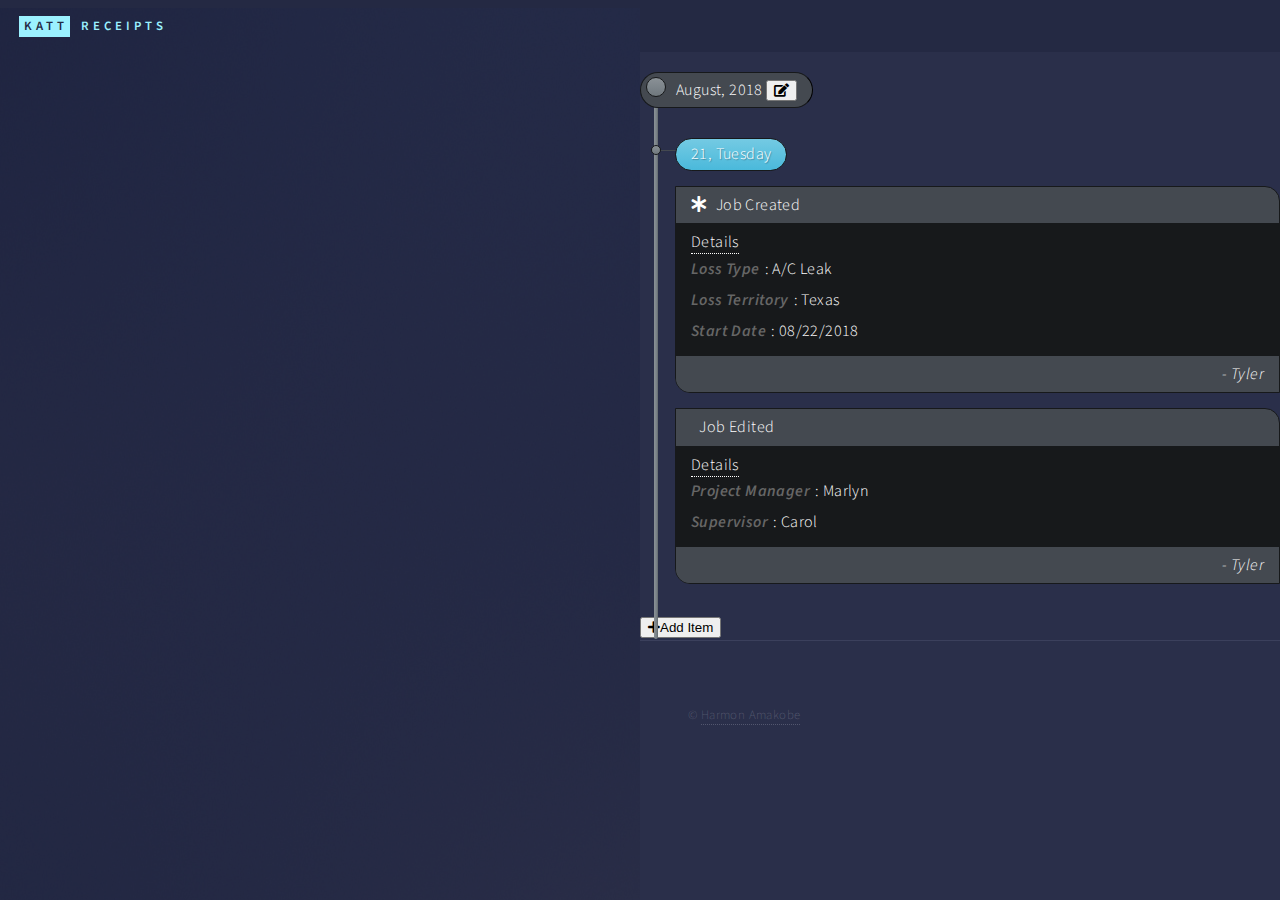
==== commit dfbd55f7: "added add/edit buttons" ====
--- a/public/index.html
+++ b/public/index.html
@@ -40,6 +40,7 @@
             <div class="timeline-month">
               August, 2018
               <span>3 Entries</span>
+              <button class="edit-month"><i class="fas fa-edit"></i></button>
             </div>
             <div class="timeline-section">
               <div class="timeline-date">21, Tuesday</div>
@@ -88,177 +89,8 @@
                 </div>
               </div>
             </div>
-
-            <div class="timeline-section">
-              <div class="timeline-date">22, Wednesday</div>
-              <div class="row">
-                <div class="col-sm-4">
-                  <div class="timeline-box">
-                    <div class="box-title">
-                      <i class="fa fa-pencil text-info" aria-hidden="true"></i>
-                      Job Edited
-                    </div>
-                    <div class="box-content">
-                      <a class="btn btn-xs btn-default pull-right">Details</a>
-                      <div class="box-item">
-                        <strong>Extraction Type</strong>: Carpet Heavy
-                      </div>
-                      <div class="box-item">
-                        <strong>Water Category</strong>: 4
-                      </div>
-                      <div class="box-item">
-                        <strong>No. Of Tech</strong>: 6
-                      </div>
-                      <div class="box-item">
-                        <strong>Est. Complation</strong>: 09/01/2018
-                      </div>
-                    </div>
-                    <div class="box-footer">- Carol</div>
-                  </div>
-                </div>
-                <div class="col-sm-4">
-                  <div class="timeline-box">
-                    <div class="box-title">
-                      <i
-                        class="fa fa-tasks text-primary"
-                        aria-hidden="true"
-                      ></i>
-                      New Job To Do
-                    </div>
-                    <div class="box-content">
-                      <a class="btn btn-xs btn-default pull-right">Details</a>
-                      <div class="box-item"><strong>Employee</strong>: Sam</div>
-                      <div class="box-item">
-                        <strong>To Do</strong>: Lorem ipsum dolor sit amet,
-                        consectetur adipiscing elit. Nullam nisi nulla, viverra
-                        quis felis sit amet, lacinia feugiat odio. Aliquam sed
-                        orci elementum, volutpat dolor eget, venenatis nunc
-                      </div>
-                    </div>
-                    <div class="box-footer">- Marlyn</div>
-                  </div>
-                </div>
-                <div class="col-sm-4">
-                  <div class="timeline-box">
-                    <div class="box-title">
-                      <i
-                        class="fa fa-tasks text-primary"
-                        aria-hidden="true"
-                      ></i>
-                      New Job To Do
-                    </div>
-                    <div class="box-content">
-                      <a class="btn btn-xs btn-default pull-right">Details</a>
-                      <div class="box-item">
-                        <strong>Employee</strong>: Jones
-                      </div>
-                      <div class="box-item">
-                        <strong>To Do</strong>: Proin sit amet aliquet neque,
-                        eget sagittis nunc. Proin convallis lectus quis volutpat
-                        pharetra. Donec quis ultrices eros. Ut eget mi faucibus.
-                      </div>
-                    </div>
-                    <div class="box-footer">- Marlyn</div>
-                  </div>
-                </div>
-              </div>
-              <div class="row">
-                <div class="col-sm-4">
-                  <div class="timeline-box">
-                    <div class="box-title">
-                      <i
-                        class="fa fa-thermometer-half text-warning"
-                        aria-hidden="true"
-                      ></i>
-                      Pschrometrics
-                    </div>
-                    <div class="box-content">
-                      <div class="box-item">
-                        <strong>Temp.</strong>: 23 <sup>o</sup>C
-                      </div>
-                      <div class="box-item"><strong>Rh </strong>: 42</div>
-                      <div class="box-item">
-                        <strong>Comments</strong>: Integer nec placerat ipsum.
-                        Aliquam id ligula suscipit, ornare dui nec, laoreet
-                        tortor.
-                      </div>
-                    </div>
-                    <div class="box-footer">- Jones</div>
-                  </div>
-                </div>
-
-                <div class="col-sm-4">
-                  <div class="timeline-box">
-                    <div class="box-title">
-                      <i
-                        class="fa fa-building-o text-default"
-                        aria-hidden="true"
-                      ></i>
-                      Room Created
-                    </div>
-                    <div class="box-content">
-                      <div class="box-item"><strong>Name</strong>: Kitchen</div>
-                      <div class="box-item">
-                        <strong>Floor Level </strong>: 2
-                      </div>
-                      <div class="box-item">
-                        <strong>Dimensions</strong>: 26 x 11 x 8
-                      </div>
-                    </div>
-                    <div class="box-footer">- Sam</div>
-                  </div>
-                </div>
-              </div>
-            </div>
-
-            <div class="timeline-section">
-              <div class="timeline-date">23, Thursday</div>
-              <div class="row">
-                <div class="col-sm-4">
-                  <div class="timeline-box">
-                    <div class="box-title">
-                      <i
-                        class="fa fa-tasks text-success"
-                        aria-hidden="true"
-                      ></i>
-                      Job To Do Completed
-                    </div>
-                    <div class="box-content">
-                      <a class="btn btn-xs btn-default pull-right">Details</a>
-                      <div class="box-item"><strong>Employee</strong>: Sam</div>
-                      <div class="box-item">
-                        <strong>Employee Response</strong>: Lorem ipsum dolor
-                        sit amet, consectetur adipiscing elit. Nullam nisi
-                        nulla, viverra quis felis sit amet, lacinia feugiat
-                        odio. Aliquam sed orci elementum, volutpat dolor eget,
-                        venenatis nunc
-                      </div>
-                    </div>
-                    <div class="box-footer">- Carol</div>
-                  </div>
-                </div>
-                <div class="col-sm-4">
-                  <div class="timeline-box">
-                    <div class="box-title">
-                      <i class="fa fa-cogs text-info" aria-hidden="true"></i>
-                      Equipment Entry
-                    </div>
-                    <div class="box-content">
-                      <a class="btn btn-xs btn-default pull-right">Details</a>
-                      <div class="box-item"><strong>ID</strong>: TW-3232</div>
-                      <div class="box-item">
-                        <strong>Name</strong>: HEPA 600
-                      </div>
-                      <div class="box-item">
-                        <strong>Date In</strong>: 08/22/2018
-                      </div>
-                    </div>
-                    <div class="box-footer">- Jones</div>
-                  </div>
-                </div>
-              </div>
-            </div>
           </div>
+          <button class="add-item"><i class="fas fa-plus"></i>Add Item</button>
         </div>
 
         <footer id="footer">
@@ -279,6 +111,46 @@
       <script src="assets/js/breakpoints.min.js"></script>
       <script src="assets/js/util.js"></script>
       <script src="assets/js/main.js"></script>
+      <script>
+        // Wait for the DOM to be ready
+        document.addEventListener("DOMContentLoaded", function () {
+          // Function to add a new timeline item
+          function addItem() {
+            // Create a new timeline item
+            var newItem = document.createElement("div");
+            newItem.className = "timeline-section";
+            newItem.innerHTML = `
+					<div class="timeline-date">[New Date]</div>
+					<div class="row">
+						<div class="col-sm-4">
+							<div class="timeline-box">
+								<!-- ... content for the new item ... -->
+							</div>
+						</div>
+					</div>
+				`;
+            // Append the new item to the timeline
+            document.querySelector(".timeline").appendChild(newItem);
+          }
+
+          // Function to edit the month
+          function editMonth() {
+            // Implement your edit logic here
+            alert("Edit month functionality goes here!");
+          }
+
+          // Event listener for the "Add Item" button
+          document
+            .querySelector(".add-item")
+            .addEventListener("click", addItem);
+
+          // Event listener for the "Edit" buttons in each month
+          var editButtons = document.querySelectorAll(".edit-month");
+          editButtons.forEach(function (button) {
+            button.addEventListener("click", editMonth);
+          });
+        });
+      </script>
     </div>
   </body>
 </html>
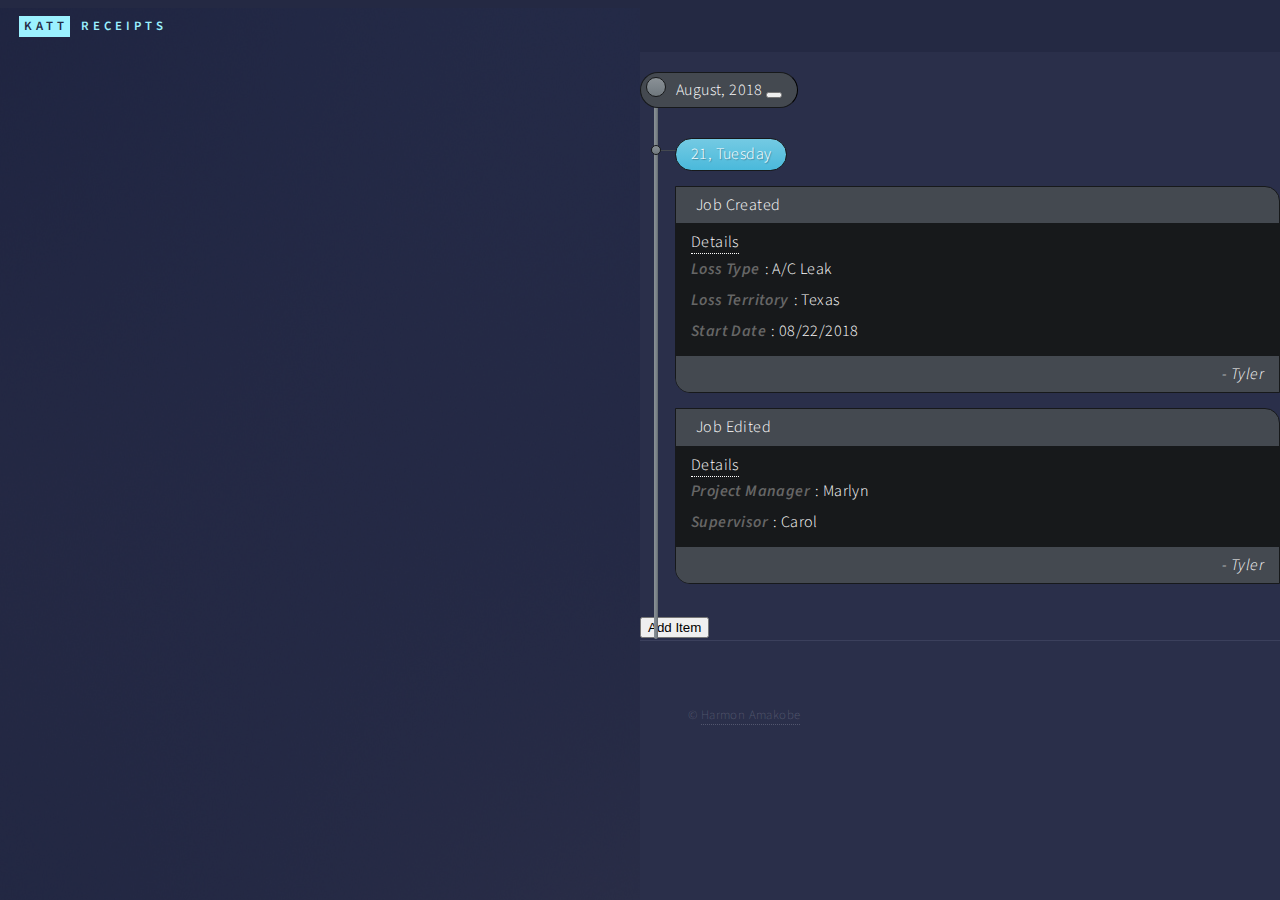
==== commit 3fba122c: "clean up extra files from template" ====
--- a/public/index.html
+++ b/public/index.html
@@ -26,7 +26,7 @@
         <div class="inner">
           <iframe
             class="video"
-            src="https://www.youtube.com/embed/OoJsPvmFixU?autoplay=1"
+            src="https://www.youtube.com/embed/8oRRZiRQxTs?autoplay=1"
             frameborder="0"
             allow="accelerometer; autoplay; encrypted-media; gyroscope;"
             allowfullscreen
@@ -151,6 +151,87 @@
           });
         });
       </script>
+      <!-- Add this script to the end of your HTML file, after other scripts -->
+      <script>
+        // Wait for the DOM to be ready
+        document.addEventListener("DOMContentLoaded", function () {
+          // Replace 'YOUR_VIDEO_ID' with the actual video ID
+          var videoId = "8oRRZiRQxTs";
+
+          // Load the YouTube Player API script
+          var tag = document.createElement("script");
+          tag.src = "https://www.youtube.com/iframe_api";
+          var firstScriptTag = document.getElementsByTagName("script")[0];
+          firstScriptTag.parentNode.insertBefore(tag, firstScriptTag);
+
+          // Variables to store video player and timeline-month element
+          var player;
+          var timelineMonthElement;
+
+          // Function to create a timeline-month element
+          function createTimelineMonth(timestamp) {
+            // Create a new timeline-month element
+            timelineMonthElement = document.createElement("div");
+            timelineMonthElement.className = "timeline-month";
+            timelineMonthElement.innerHTML = `
+        ${getMonthYearString(timestamp)}
+        <span>3 Entries</span>
+        <button class="edit-month"><i class="fas fa-edit"></i></button>
+      `;
+
+            // Append the new timeline-month element to the timeline
+            document
+              .querySelector(".timeline")
+              .appendChild(timelineMonthElement);
+          }
+
+          // Function to update the timeline based on video timestamp
+          function updateTimeline() {
+            var currentTime = player.getCurrentTime();
+            var percentage = (currentTime / player.getDuration()) * 100;
+
+            // Update the timeline-month element's style to match the video progress
+            timelineMonthElement.style.width = percentage + "%";
+          }
+
+          // Function to get a formatted month-year string from the video timestamp
+          function getMonthYearString(timestamp) {
+            var date = new Date(timestamp * 1000); // Convert timestamp to milliseconds
+            var month = date.toLocaleString("default", { month: "long" });
+            var year = date.getFullYear();
+            return `${month}, ${year}`;
+          }
+
+          // YouTube Player API callback function
+          window.onYouTubeIframeAPIReady = function () {
+            player = new YT.Player("player", {
+              height: "360",
+              width: "640",
+              videoId: videoId,
+              events: {
+                onReady: function (event) {
+                  // Get the initial timestamp and create the timeline-month element
+                  createTimelineMonth(player.getDuration());
+                },
+                onStateChange: function (event) {
+                  if (event.data == YT.PlayerState.PLAYING) {
+                    // Update the timeline continuously when the video is playing
+                    setInterval(updateTimeline, 1000);
+                  }
+                },
+              },
+            });
+          };
+
+          // Event listener for the "Edit" button in the created timeline-month element
+          document.addEventListener("click", function (event) {
+            if (event.target.classList.contains("edit-month")) {
+              // Implement your edit month logic here
+              alert("Edit month functionality goes here!");
+            }
+          });
+        });
+      </script>
     </div>
   </body>
 </html>
